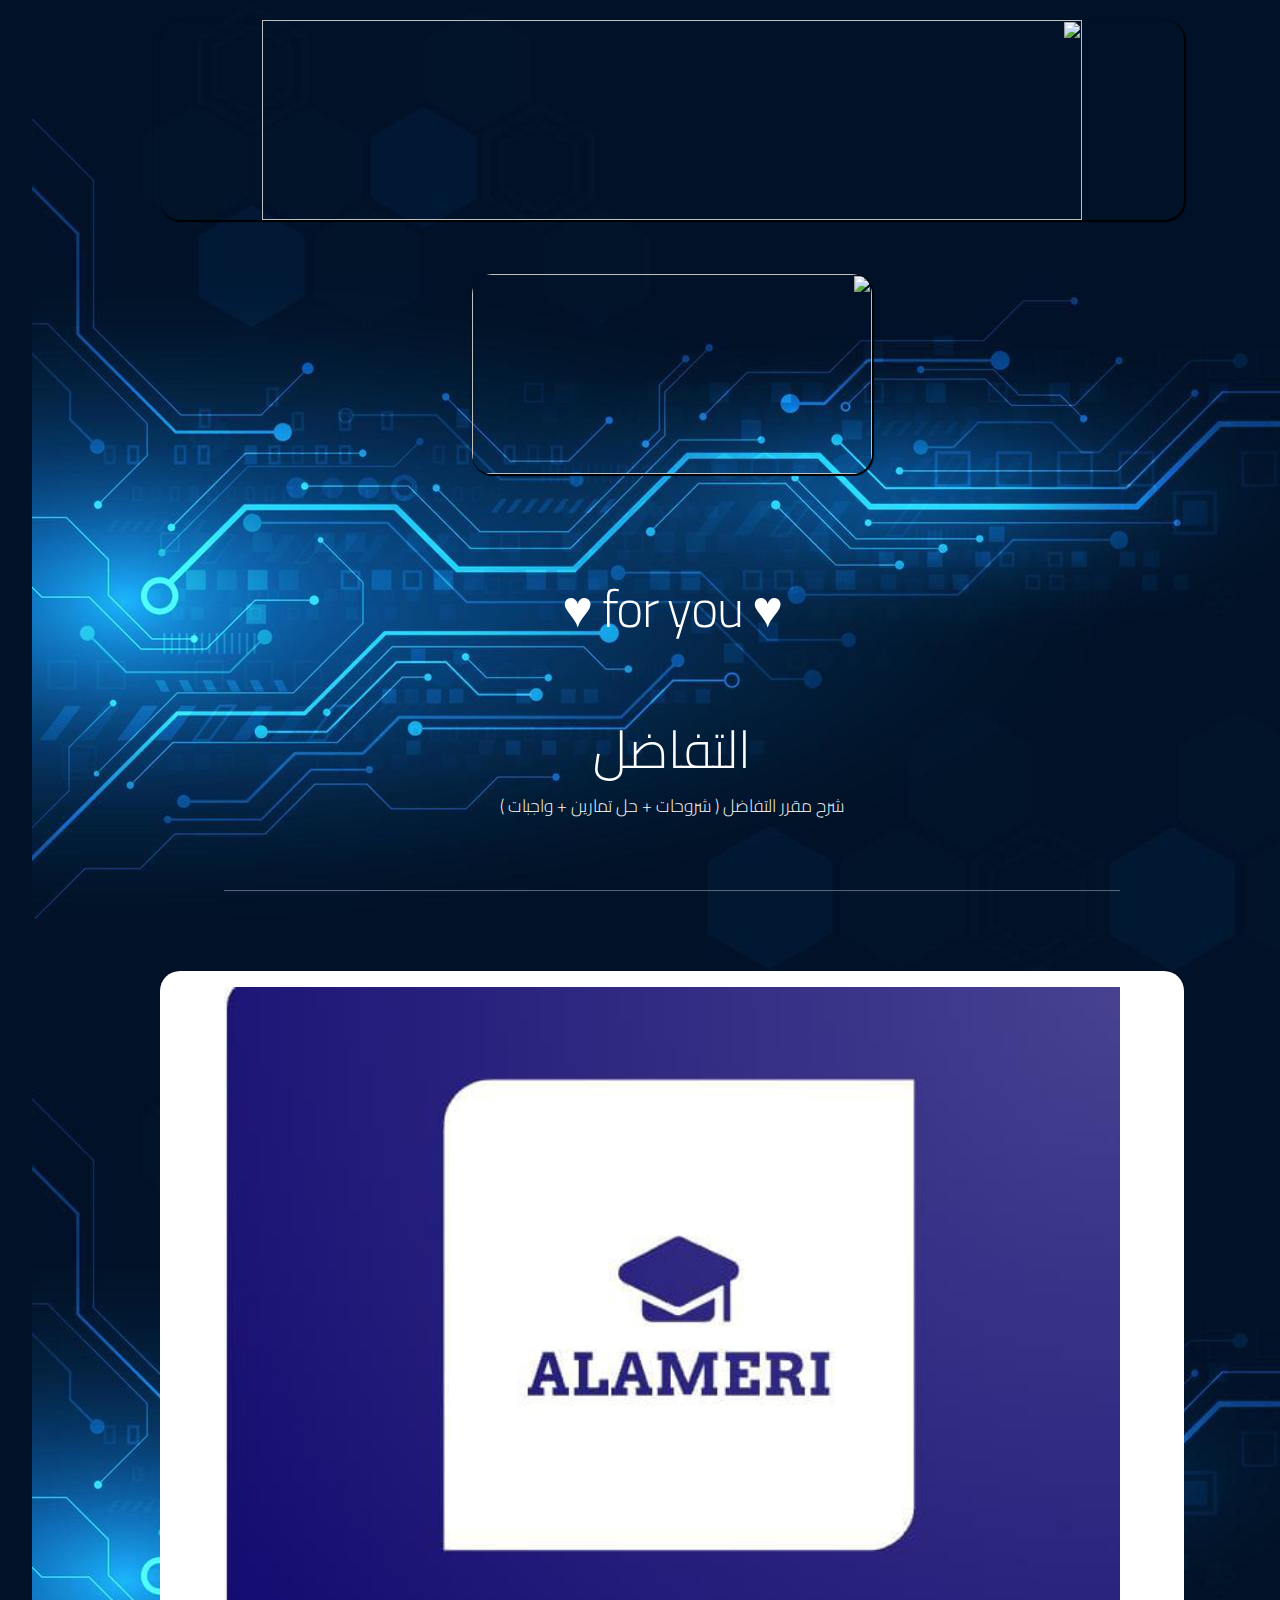
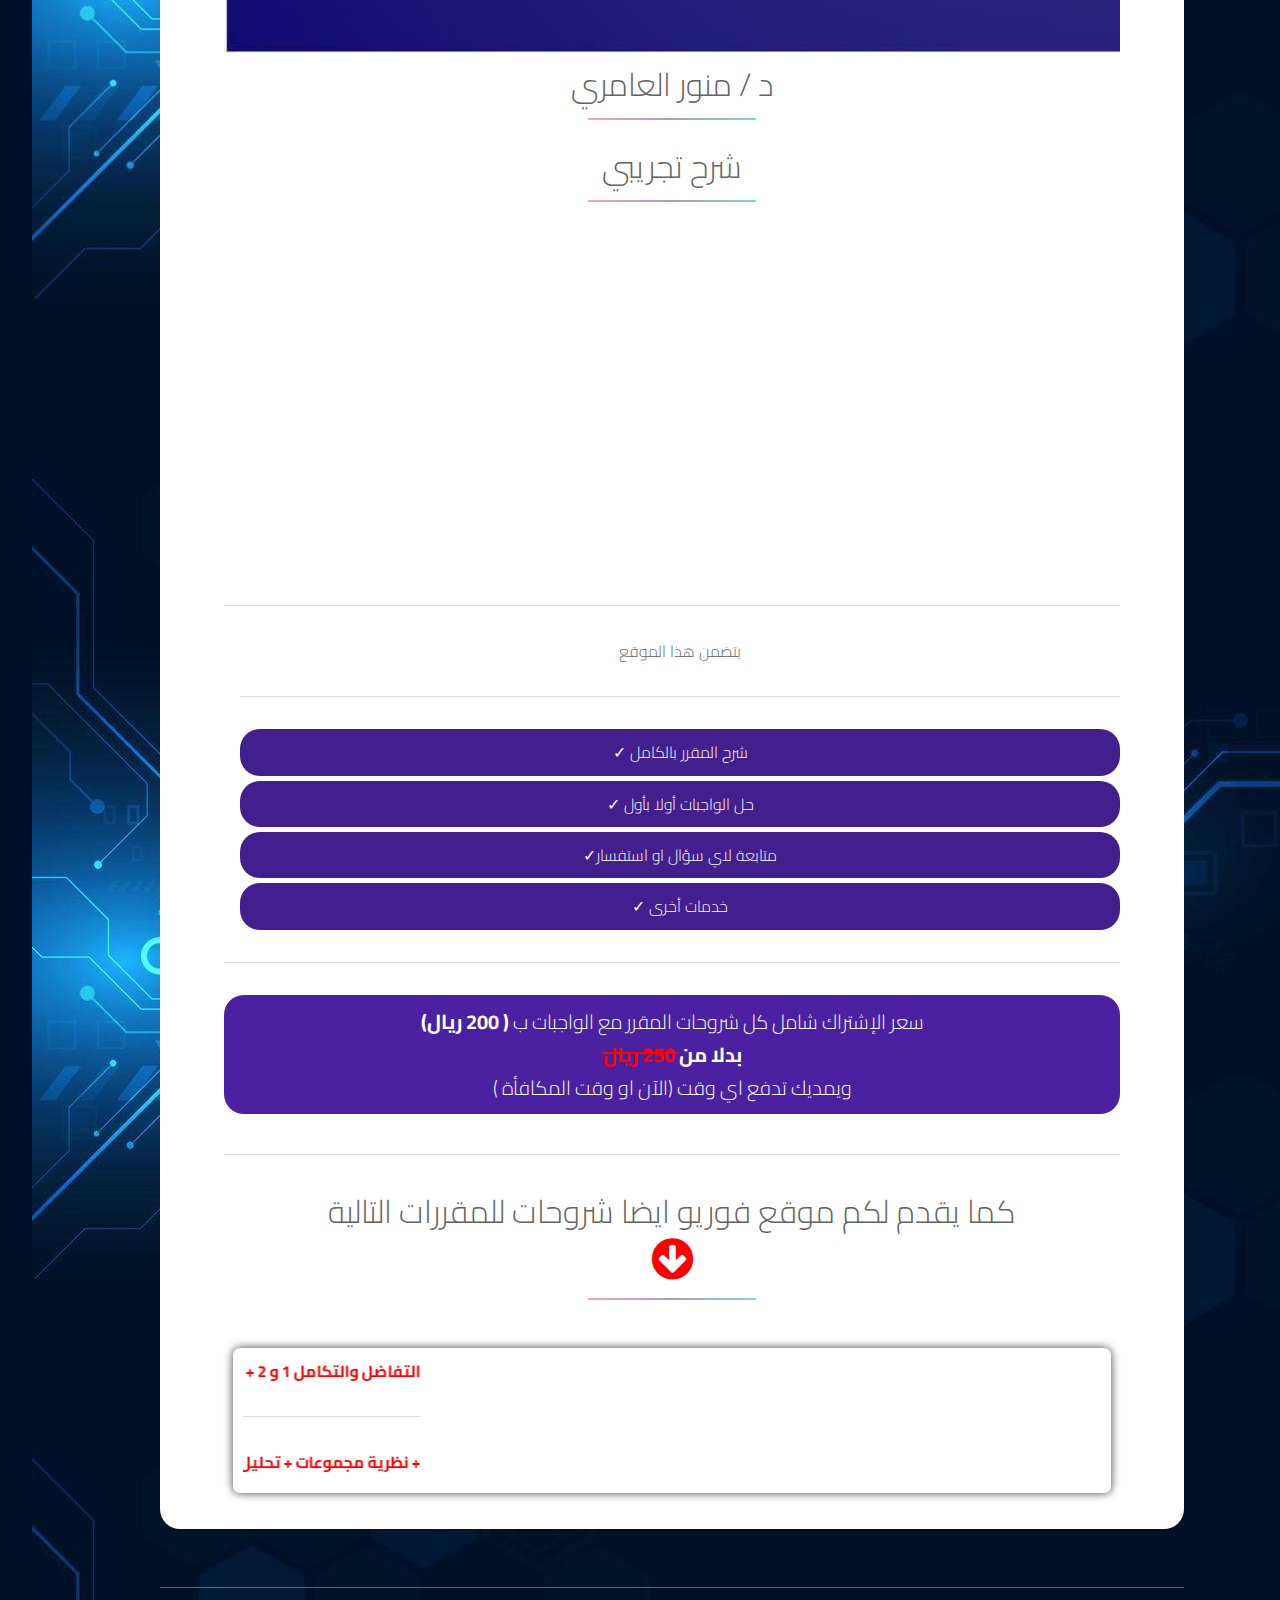
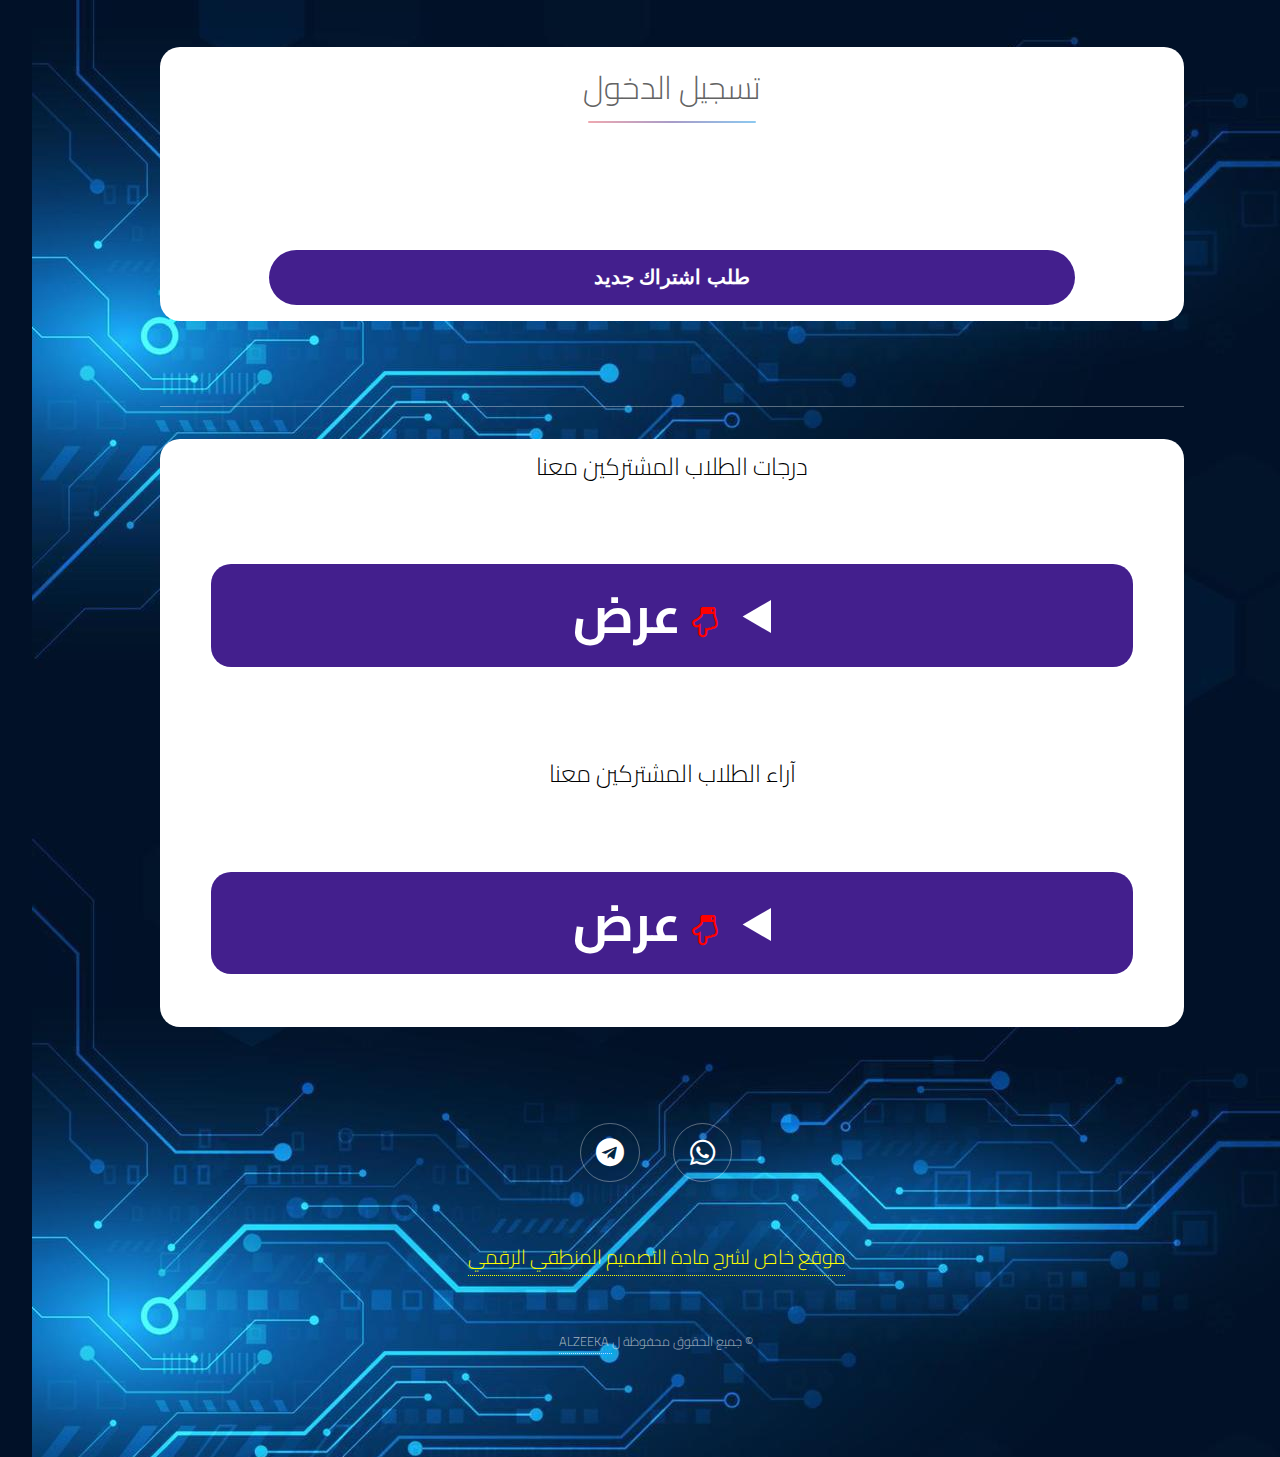
==== math/index.html @ a366fd80 "Update index.html" ====
<!DOCTYPE HTML>
<html dir="rtl" lang="ar">

<!-- Mirrored from mazn.co/introtops/login.php by HTTrack Website Copier/3.x [XR&CO'2014], Fri, 17 Mar 2023 20:26:10 GMT -->
<!-- Added by HTTrack --><meta http-equiv="content-type" content="text/html;charset=UTF-8" /><!-- /Added by HTTrack -->
<head><meta http-equiv="Content-Type" content="text/html; charset=utf-8">
<title> مقرر التفاضل   | for you &#x2665;</title>

<meta property="og:description" content="(شرح مقرر التفاضل  ( شروحات + حل تمارين + واجبات ">
<meta property="og:title"content="(شرح مقرر التفاضل  ( شروحات + حل تمارين + واجبات ">



<meta name="twitter:description" content="  شرح مقرر التفاضل   شروحات + حل تمارين + واجبات ">

<link rel="stylesheet" href="assets/css/maind28d.css?v=1.8" />
<link rel="stylesheet" href="../../cdnjs.cloudflare.com/ajax/libs/animate.css/3.7.2/animate.min.css">
<link rel="stylesheet" href="https://cdnjs.cloudflare.com/ajax/libs/font-awesome/4.7.0/css/font-awesome.min.css">
<link rel="stylesheet" href="assets/css/noscript.css" />
<noscript><link rel="stylesheet" href="assets/css/noscript.css" /></noscript>
<script src="assets/js/sweetalert2.all.min.js"></script>
<style>
    .logo4 {
text-align: center;
margin: 20px auto;
color:#000;
background-color: #FFF; 
padding: 10px;
position: relative;
border-radius: 7px;
-webkit-border-radius: 7px;
-moz-border-radius: 7px;
font-size: 1rem !important;
font-weight: bold;
-webkit-box-shadow: 0px 0px 10px 0px rgba(0,0,0,0.75);
-moz-box-shadow: 0px 0px 10px 0px rgba(0,0,0,0.75);
box-shadow: 0px 0px 10px 0px rgba(0,0,0,0.75);
}

.logo4 {width: 98%;
}



			.swal2-styled {
				margin: .3125em;
    			padding: 0em 77px;
			}
			.swal2-styled.swal2-confirm {
				border-radius: 50px;
				background-color: #431f8d;
				font-family: 'Cairo', sans-serif;
			}
			.swal2-styled.swal2-cancel {
				border-radius: 50px;
				font-family: 'Cairo', sans-serif;
}
.swal2-popup {
    border-radius: 28px;
}.swal2-styled:focus {

    box-shadow: 0 0 0 2px #fff, 0 0 0 4px rgba(60, 31, 99, 0.4);
}
.swal2-title {
    letter-spacing: -1px;
	margin: 0 0 0em;
}
.swal2-actions {
    margin: 1em auto 0;
}
input[type="checkbox"] + label:before, input[type="radio"] + label:before {
    right: 0;
    line-height: 2.0625em;
    position: absolute;
    text-align: center;
    top: 0;
}
input[type="checkbox"] + label, input[type="radio"] + label {
    padding-right: 2.4em;
    padding-left: 0.75em;

}

#login{
    -webkit-transition: all 0.5s ease;
    -moz-transition: all 0.5s ease;
    -o-transition: all 0.5s ease;
    transition: all 0.5s ease;
}


/*-------------------------------*/
.container{
    width: 100%;
    height: 100vh;
    display: flex;
    justify-content: center;
    align-items: center;
    background: darkslategray;


}

.btn-send{
    border: 0;
    background: white;
    border-radius: 50px;
    padding: 10px 60px;
    cursor: pointer;

}
.card{
    background: rgb(255, 253, 161);
    border-radius: 20px;
    box-shadow: 1px 1px 1px 1px black;
    padding: 1em;
    position: absolute;
    top:-100%;
    left: 50%;
    text-align: center;
    width: 90%;
    transform: translate(-50%,-50%);
    transition: all .5s;
    opacity: 0;
}

.card.open{
    opacity: 1;
    top: 180%;
    transition-property: top;
  transition-duration: 0.5s;
  transition-delay: 0.5s;
}

.card.close{
    opacity: 0;
    top: -50%;
    
}
.card img{
    width: 300px;
    height: 300px;
    border-radius: 20px;
    margin-top: -150px;

}

.card h2{
    font-size: 50px;
    font-weight: bold;
    margin-bottom: 5px;
}
.card .btn-close{
width: 100%;
border-radius: 50px;
border: 0px;
padding: 15px;
margin-top: 20px;
background: aquamarine;
color: white;
cursor: pointer;

}

.Aara{
    background: white;
    border-radius: 20px;
    text-align: center;
}
.Aara h2{
    color: #000;
    padding: 10px;
   
}
.Aara details{
    background: #431f8d;
    margin: auto;
    width: 90%;
    padding: 10px;
    border-radius: 20px;
    color: white;
    font-weight: bold;
	font-size:50px
    
   
    
}
.Aara details ul{

    height: 500px;
    background: #7d56cd;
    overflow: scroll;
}
.Aara details img{
    margin: 0px;
    width: 50%;
    margin: 10px auto;
border-radius: 20px;
}







		</style>
</head>
<body class="is-preload">
	<div style="margin-top: 20px;text-align: center;"><img style="border-radius: 20px;height: 200px;width: 80%;border: 0px;box-shadow: 1px 1px 1px 1px black;" src="https://www.google.com/url?sa=i&url=https%3A%2F%2Fwww.oniriapictures.com%2F%25D8%25B5%25D9%2588%25D8%25B1-%25D8%25A7%25D9%2587%25D9%2584%25D8%25A7-%25D9%2588%25D8%25B3%25D9%2587%25D9%2584%25D8%25A7-%25D8%25A8%25D9%2583%25D9%2585-%25D8%25A7%25D8%25AC%25D9%2585%25D9%2584-%25D8%25B5%25D9%2588%25D8%25B1-%25D8%25A7%25D9%2587%25D9%2584%25D8%25A7-%25D9%2588%25D8%25B3%25D9%2587%25D9%2584%25D8%25A7-%25D8%25A8%2F&psig=AOvVaw3Ap6YaxNegLkvjo2FnrHdl&ust=1683405785230000&source=images&cd=vfe&ved=0CBEQjRxqFwoTCND9o7iF3_4CFQAAAAAdAAAAABAE" alt="">
</div><br>
<div style="text-align: center;margin-top: 20px;"><img style="border-radius: 20px;height: 200px;width: 400px;border: 0px;box-shadow: 1px 1px 1px 1px black;" src="https://getlogovector.com/wp-content/uploads/2019/08/kingdom-of-saudi-arabia-vision-2030-logo-vector.png" alt="">
</div>
<div id="wrapper">

<header id="header" class="alt">
<h1 class="logo">    &#x2665;   for you    &#x2665;</h1>
<h1>التفاضل </h1>
<h4>شرح مقرر التفاضل ( شروحات + حل تمارين + واجبات )</h4><br><hr>
</header>


<div id="main">
    <section id="content" class="main">


        <section class="main special">
               
           
               <!-- <center><marquee scrollamount="5" direction="right" ><b style="background: white;padding: 10px;color: red;font-size: 20px;border: solid black 1px;border-radius: 20px;font-weight: bold;">
                   [ موقع فوريو يقدم لكم ايضا شرح المقررات التالية  [  التفاضل والتكامل 1 و 2   + مقدمة في الرياضيات  + جبر خطي + معادلات تفاضلية + نظرية مجموعات + تحليل عددي + رياضيات متقطعة + الفيزياء 
                <b></marquee> <br>
                </center>-->
            
                
           <!-- <marquee  style="background: white;padding: 10px;color: red;font-size: 20px;border: solid black 1px;border-radius: 20px;font-weight: bold;">الاشس علاعسشي هعغلشعسي سي شسبيثصهخع يسبهتعهسيب بيثخهثب ثبثبهخ </marquee>
        --><header class="major">
		<img src="../images/ALAMERI2.jpg" alt="" width="100%">
		 <h2>د / منور العامري </h2>
            <h2>شرح تجريبي</h2>
            </header>
		<iframe width="560" height="315" src="https://www.youtube.com/embed/3F2QirJpZOg" style="max-width:94%;" title="YouTube video player" frameborder="0" allow="accelerometer; autoplay; clipboard-write; encrypted-media; gyroscope; picture-in-picture; web-share" allowfullscreen></iframe>
           <br><hr>
		<ul class="list">
                <summary>يتضمن هذا الموقع </summary><hr>
                
                <li style="padding:10px;">شرح المقرر بالكامل &#x2713;</li>
                <li  style="padding:10px;">حل الواجبات أولا بأول &#x2713;</li>
                <li  style="padding:10px;">متابعة لاي سؤال او استفسار&#x2713;</li>
                <li  style="padding:10px;">خدمات أخرى &#x2713;</li>
               
                <li></li>
            </ul><hr>
            <p class="price" style="padding:10px;">سعر الإشتراك شامل كل شروحات المقرر مع الواجبات ب <span>(   200 ريال) <br> بدلا من<del style="color: red;"> 250 ريال  </del> </span> <br>ويمديك تدفع اي وقت  (الآن او وقت المكافأة ) </p>

            <hr>
            <header class="major">
                <h2> كما يقدم لكم موقع فوريو ايضا شروحات للمقررات التالية <br> <i class="fa fa-arrow-circle-down" style="font-size:48px;color:red"></i></h2>
                </header>
                <div align="center"  class="logo4">
                <font color="#D4002E"><marquee scrollamount="3" direction="right" bgcolor="#FFFFFF">
                    <b style="color:
                    red;font-weight: bold;">       التفاضل والتكامل 1 و 2   + مقدمة في الرياضيات  + جبر خطي + معادلات تفاضلية <hr style="color: red;">+ نظرية مجموعات + تحليل عددي + رياضيات متقطعة + الفيزياء  + التصميم المنطقي الرقمي.......................
                    </b></marquee> <br>
            
                </font>
                </div>							
            </section>
        </section></div><br><hr><br>





        


<div id="main">       
<section id="content" class="main">


   

    
<section class="main special">
<header class="major">
<h2>تسجيل الدخول</h2>
</header>
<br><br>







<div class="col-12 ">


<!--<li style="display: block;width: 88%;margin: auto;" onclick="show_pup()" ><a href="#"  target="_blank" class="button primary fit " style="display: block;width: 90%;">طلب اشتراك جديد</a></li>
-->
<img src="http://static.skaip.org/img/emoticons/180x180/f6fcff/pointdownindex.gif" alt=""><br>
<button style="display: block;margin: auto;width: 90%;font-weight: bold;font-size: 20px;" class="button primary fit "  onclick="show_pup()"> طلب اشتراك جديد</button>
<div class="card" id="pup">
    <img src="https://icon-library.com/images/emoji-icon-png/emoji-icon-png-1.jpg" alt="">
    <h2>هلا والله</h2>
    <p><span style="font-size: 50px;font-wight:bold;" >للحصول على الخصم قم بنسخ هذا الكود (<strong style="color:
        red;font-size: 50px;"> Zforyou </strong>) وارساله لنا عبر الضغط على إشتراك   </span></p>
    <!--<button class="btn-close">إرسال </button>-->
    <a href="https://wa.me/qr/6YQT2SXQYVV6O1" style="display: block;margin: auto;width: 90%;background: #431f8d;color: white;padding:10px;border-radius: 20px;font-weight: bold;font-size: 30px;">إشتراك</a><br>
    <button style="display: block;margin: auto;width: 90%;background: #431f8d;color: white;padding:10px;border-radius: 20px;font-weight: bold;text-align: center;font-size: 30px;" class="button primary fit "  onclick="hiad_pup()"> إالغاء  </button>
</div>
</div></section></section>
</div>

<br><br><hr>

<div class="Aara ">
    <h2>درجات الطلاب المشتركين معنا </h2>
    
    <br><br>

    <details>
        <summary> <i class="fa fa-hand-o-down" style="font-size:30px;color:red"></i> عرض </summary>
        <ul>
            <li><img src="../images/grad/grad11.jpg" alt=""></li>
            <li><img src="../images/grad/grad1.jpg" alt=""></li>
            <li><img src="../images/grad/grad2.jpg" alt=""></li>
            <li><img src="../images/grad/grad3.jpg" alt=""></li>
            <li><img src="../images/grad/grad4.jpg" alt=""></li>
            <li><img src="../images/grad/grad5.jpg" alt=""></li>
            <li><img src="../images/grad/grad6.jpg" alt=""></li>
            <li><img src="../images/grad/grad7.jpg" alt=""></li>
            <li><img src="../images/grad/grad8.jpg" alt=""></li>
            <li><img src="../images/grad/grad9.jpg" alt=""></li>
            <li><img src="../images/grad/grad10.jpg" alt=""></li>
            
        </ul>
    </details>
    <br><br><br>
    <h2>آراء الطلاب المشتركين معنا </h2>
    
    <br><br>

    <details>
        <summary> <i class="fa fa-hand-o-down" style="font-size:30px;color:red"></i> عرض </summary>
        <ul>
            <li><img src="../images/araa/A1.jpg" alt=""></li>
            <li><img src="../images/araa/A2.jpg" alt=""></li>
            <li><img src="../images/araa/A3.jpg" alt=""></li>
            <li><img src="../images/araa/A4.jpg" alt=""></li>
            <li><img src="../images/araa/A5.jpg" alt=""></li>
            <li><img src="../images/araa/A6.jpg" alt=""></li>
            
            
        </ul>
    </details>
    <br><br>
   

    
    
</div>


</div>

<footer id="footer">
<ul class="icons copyright">
<li><a href="https://wa.me/qr/6YQT2SXQYVV6O1" class="icon brands fa-whatsapp alt"><span class="label">whatsapp</span></a></li>
<li><a href="https://t.me/bmonaw" class="icon brands fa-telegram alt"><span class="label">telegram</span></a></li>

</ul><br>
<li class="copyright"><a href="../index.html"  style="font-size:20px;color:yellow;margin: auto;" >موقع خاص لشرح مادة التصميم المنطقي الرقمي</a></li>

<li class="copyright">&copy;  جميع الحقوق محفوظة ل<a  href="https://wa.me/qr/23PJHZ6DTHWRP1" style="text-decoration: none;"> ALZEEKA</a></li>
										
</footer>
</div>
<script>
    function show_pup(){
        document.getElementById('pup').classList.add('open');
        document.getElementById('pup').classList.remove('close');


    }

    function hiad_pup(){
        document.getElementById('pup').classList.add('close');
        document.getElementById('pup').classList.remove('open');


    }
</script>

<script src="assets/js/jquery.min.js"></script>
<script src="assets/js/jquery.scrollex.min.js"></script>
<script src="assets/js/jquery.scrolly.min.js"></script>
<script src="assets/js/browser.min.js"></script>
<script src="assets/js/breakpoints.min.js"></script>
<script src="assets/js/util.js"></script>
<script src="assets/js/main.js"></script>
<script>


$(function() {
$('[name="agree-human"]').change(function()
      {
        if ($(this).is(':checked')) {
           $( '[name="submit"]' ).removeClass( "disabled" );
        };
        if (!$(this).is(':checked')) {
           
           $( '[name="submit"]' ).addClass( "disabled" );
        };
      });
});


</script>
</body>

<!-- Mirrored from mazn.co/introtops/login.php by HTTrack Website Copier/3.x [XR&CO'2014], Fri, 17 Mar 2023 20:26:27 GMT -->
</html>
---- math/assets/css/maind28d.css ----
@import "fontawesome-all.min.css";@import 'https://fonts.googleapis.com/css?family=Cairo&amp;display=swap';html,body,div,span,applet,object,iframe,h1,h2,h3,h4,h5,h6,p,blockquote,pre,a,abbr,acronym,address,big,cite,code,del,dfn,em,img,ins,kbd,q,s,samp,small,strike,strong,sub,sup,tt,var,b,u,i,center,dl,dt,dd,ol,ul,li,fieldset,form,label,legend,table,caption,tbody,tfoot,thead,tr,th,td,article,aside,canvas,details,embed,figure,figcaption,footer,header,hgroup,menu,nav,output,ruby,section,summary,time,mark,audio,video{margin:0;padding:0;border:0;font-size:100%;font:inherit;vertical-align:baseline}article,aside,details,figcaption,figure,footer,header,hgroup,menu,nav,section{display:block}body{line-height:1}iframe{-moz-border-radius:12px!important;-webkit-border-radius:12px!important;-ms-border-radius:12px!important;border-radius:16px!important}ol,ul{list-style:none}blockquote,q{quotes:none}blockquote:before,blockquote:after,q:before,q:after{content:'';content:none}table{border-collapse:collapse;border-spacing:0}body{-webkit-text-size-adjust:none}mark{background-color:transparent;color:inherit}input::-moz-focus-inner{border:0;padding:0}input,select,textarea{-moz-appearance:none;-webkit-appearance:none;-ms-appearance:none;appearance:none}@-ms-viewport{width:device-width;}body{-ms-overflow-style:scrollbar}@media screen and (max-width:480px){html,body{min-width:320px}}html{box-sizing:border-box}*,*:before,*:after{box-sizing:inherit}body{background-color:#aaa;background-image:url(images/overlay.png),-moz-linear-gradient(45deg,#1b112d 15%,#451f90 85%);background-image:url(images/overlay.png),-webkit-linear-gradient(45deg,#1b112d 15%,#451f90 85%);background-image:url(images/overlay.png),-ms-linear-gradient(45deg,#1b112d 15%,#451f90 85%);background-image:url(images/overlay.png),linear-gradient(45deg,#1b112d 15%,#451f90 85%)}body.is-preload *,body.is-preload *:before,body.is-preload *:after{-moz-animation:none!important;-webkit-animation:none!important;-ms-animation:none!important;animation:none!important;-moz-transition:none!important;-webkit-transition:none!important;-ms-transition:none!important;transition:none!important}body{background-color:#aaa;color:rgba(255,255,255,.65)}body,input,select,textarea{font-family:cairo,sans-serif;font-size:17pt;font-weight:300;line-height:1.65}@media screen and (max-width:1680px){body,input,select,textarea{font-size:14pt}}@media screen and (max-width:1280px){body,input,select,textarea{font-size:12pt}}@media screen and (max-width:360px){body,input,select,textarea{font-size:11pt}}a{-moz-transition:color .2s ease,border-bottom .2s ease;-webkit-transition:color .2s ease,border-bottom .2s ease;-ms-transition:color .2s ease,border-bottom .2s ease;transition:color .2s ease,border-bottom .2s ease;text-decoration:none;border-bottom:dotted 1px;color:inherit}a:hover{border-bottom-color:transparent}strong,b{font-weight:400}em,i{font-style:italic}p{margin:0 0 2em}p.content{-moz-columns:20em 2;-webkit-columns:20em 2;-ms-columns:20em 2;columns:20em 2;-moz-column-gap:2em;-webkit-column-gap:2em;-ms-column-gap:2em;column-gap:2em;text-align:justify}h1,h2,h3,h4,h5,h6{font-weight:300;line-height:1.5;margin:0 0 .7em;letter-spacing:-.025em}h1 a,h2 a,h3 a,h4 a,h5 a,h6 a{color:inherit;text-decoration:none}h1{font-size:2.5em;line-height:1.2}h2{font-size:1.5em}h3{font-size:1.25em}h4{font-size:1.1em}h5{font-size:.9em}h6{font-size:.7em}@media screen and (max-width:736px){h1{font-size:2em}}sub{font-size:.8em;position:relative;top:.5em}sup{font-size:.8em;position:relative;top:-.5em}blockquote{border-left:solid 4px;font-style:italic;margin:0 0 2em;padding:.5em 0 .5em 2em}code{border-radius:8px;border:solid 1px;font-family:courier new,monospace;font-size:.9em;margin:0 .25em;padding:.25em .65em}pre{-webkit-overflow-scrolling:touch;font-family:courier new,monospace;font-size:.9em;margin:0 0 2em}pre code{display:block;line-height:1.75;padding:1em 1.5em;overflow-x:auto}hr{border:0;border-bottom:solid 1px;margin:2em 0}hr.major{margin:3em 0}.align-left{text-align:left}.align-center{text-align:center}.align-right{text-align:right}input,select,textarea{color:#fff}a:hover{color:#fff}strong,b{color:#fff}h1,h2,h3,h4,h5,h6{color:#fff}blockquote{border-left-color:rgba(255,255,255,.35)}code{background:rgba(255,255,255,.075);border-color:rgba(255,255,255,.35)}hr{border-bottom-color:rgba(255,255,255,.35)}.row{display:flex;flex-wrap:wrap;box-sizing:border-box;align-items:stretch}.row>*{box-sizing:border-box}.row.gtr-uniform>*>:last-child{margin-bottom:0}.row.aln-left{justify-content:flex-start}.row.aln-center{justify-content:center}.row.aln-right{justify-content:flex-end}.row.aln-top{align-items:flex-start}.row.aln-middle{align-items:center}.row.aln-bottom{align-items:flex-end}.row>.imp{order:-1}.row>.col-1{width:8.33333%}.row>.off-1{margin-left:8.33333%}.row>.col-2{width:16.66667%}.row>.off-2{margin-left:16.66667%}.row>.col-3{width:25%}.row>.off-3{margin-left:25%}.row>.col-4{width:33.33333%}.row>.off-4{margin-left:33.33333%}.row>.col-5{width:41.66667%}.row>.off-5{margin-left:41.66667%}.row>.col-6{width:50%}.row>.off-6{margin-left:50%}.row>.col-7{width:58.33333%}.row>.off-7{margin-left:58.33333%}.row>.col-8{width:66.66667%}.row>.off-8{margin-left:66.66667%}.row>.col-9{width:75%}.row>.off-9{margin-left:75%}.row>.col-10{width:83.33333%}.row>.off-10{margin-left:83.33333%}.row>.col-11{width:91.66667%}.row>.off-11{margin-left:91.66667%}.row>.col-12{width:100%}.row>.off-12{margin-left:100%}.row.gtr-0{margin-top:0;margin-left:0}.row.gtr-0>*{padding:0 0 0 0}.row.gtr-0.gtr-uniform{margin-top:0}.row.gtr-0.gtr-uniform>*{padding-top:0}.row.gtr-25{margin-top:0;margin-left:-.375em}.row.gtr-25>*{padding:0 0 0 .375em}.row.gtr-25.gtr-uniform{margin-top:-.375em}.row.gtr-25.gtr-uniform>*{padding-top:.375em}.row.gtr-50{margin-top:0;margin-left:-.75em}.row.gtr-50>*{padding:0 0 0 .75em}.row.gtr-50.gtr-uniform{margin-top:-.75em}.row.gtr-50.gtr-uniform>*{padding-top:.75em}.row{margin-top:0;margin-left:-1.5em}.row>*{padding:0 0 0 1.5em}.row.gtr-uniform{margin-top:-1.5em}.row.gtr-uniform>*{padding-top:1.5em}.row.gtr-150{margin-top:0;margin-left:-2.25em}.row.gtr-150>*{padding:0 0 0 2.25em}.row.gtr-150.gtr-uniform{margin-top:-2.25em}.row.gtr-150.gtr-uniform>*{padding-top:2.25em}.row.gtr-200{margin-top:0;margin-left:-3em}.row.gtr-200>*{padding:0 0 0 3em}.row.gtr-200.gtr-uniform{margin-top:-3em}.row.gtr-200.gtr-uniform>*{padding-top:3em}@media screen and (max-width:1680px){.row{display:flex;flex-wrap:wrap;box-sizing:border-box;align-items:stretch}.row>*{box-sizing:border-box}.row.gtr-uniform>*>:last-child{margin-bottom:0}.row.aln-left{justify-content:flex-start}.row.aln-center{justify-content:center}.row.aln-right{justify-content:flex-end}.row.aln-top{align-items:flex-start}.row.aln-middle{align-items:center}.row.aln-bottom{align-items:flex-end}.row>.imp-xlarge{order:-1}.row>.col-1-xlarge{width:8.33333%}.row>.off-1-xlarge{margin-left:8.33333%}.row>.col-2-xlarge{width:16.66667%}.row>.off-2-xlarge{margin-left:16.66667%}.row>.col-3-xlarge{width:25%}.row>.off-3-xlarge{margin-left:25%}.row>.col-4-xlarge{width:33.33333%}.row>.off-4-xlarge{margin-left:33.33333%}.row>.col-5-xlarge{width:41.66667%}.row>.off-5-xlarge{margin-left:41.66667%}.row>.col-6-xlarge{width:50%}.row>.off-6-xlarge{margin-left:50%}.row>.col-7-xlarge{width:58.33333%}.row>.off-7-xlarge{margin-left:58.33333%}.row>.col-8-xlarge{width:66.66667%}.row>.off-8-xlarge{margin-left:66.66667%}.row>.col-9-xlarge{width:75%}.row>.off-9-xlarge{margin-left:75%}.row>.col-10-xlarge{width:83.33333%}.row>.off-10-xlarge{margin-left:83.33333%}.row>.col-11-xlarge{width:91.66667%}.row>.off-11-xlarge{margin-left:91.66667%}.row>.col-12-xlarge{width:100%}.row>.off-12-xlarge{margin-left:100%}.row.gtr-0{margin-top:0;margin-left:0}.row.gtr-0>*{padding:0 0 0 0}.row.gtr-0.gtr-uniform{margin-top:0}.row.gtr-0.gtr-uniform>*{padding-top:0}.row.gtr-25{margin-top:0;margin-left:-.375em}.row.gtr-25>*{padding:0 0 0 .375em}.row.gtr-25.gtr-uniform{margin-top:-.375em}.row.gtr-25.gtr-uniform>*{padding-top:.375em}.row.gtr-50{margin-top:0;margin-left:-.75em}.row.gtr-50>*{padding:0 0 0 .75em}.row.gtr-50.gtr-uniform{margin-top:-.75em}.row.gtr-50.gtr-uniform>*{padding-top:.75em}.row{margin-top:0;margin-left:-1.5em}.row>*{padding:0 0 0 1.5em}.row.gtr-uniform{margin-top:-1.5em}.row.gtr-uniform>*{padding-top:1.5em}.row.gtr-150{margin-top:0;margin-left:-2.25em}.row.gtr-150>*{padding:0 0 0 2.25em}.row.gtr-150.gtr-uniform{margin-top:-2.25em}.row.gtr-150.gtr-uniform>*{padding-top:2.25em}.row.gtr-200{margin-top:0;margin-left:-3em}.row.gtr-200>*{padding:0 0 0 3em}.row.gtr-200.gtr-uniform{margin-top:-3em}.row.gtr-200.gtr-uniform>*{padding-top:3em}}@media screen and (max-width:1280px){.row{display:flex;flex-wrap:wrap;box-sizing:border-box;align-items:stretch}.row>*{box-sizing:border-box}.row.gtr-uniform>*>:last-child{margin-bottom:0}.row.aln-left{justify-content:flex-start}.row.aln-center{justify-content:center}.row.aln-right{justify-content:flex-end}.row.aln-top{align-items:flex-start}.row.aln-middle{align-items:center}.row.aln-bottom{align-items:flex-end}.row>.imp-large{order:-1}.row>.col-1-large{width:8.33333%}.row>.off-1-large{margin-left:8.33333%}.row>.col-2-large{width:16.66667%}.row>.off-2-large{margin-left:16.66667%}.row>.col-3-large{width:25%}.row>.off-3-large{margin-left:25%}.row>.col-4-large{width:33.33333%}.row>.off-4-large{margin-left:33.33333%}.row>.col-5-large{width:41.66667%}.row>.off-5-large{margin-left:41.66667%}.row>.col-6-large{width:50%}.row>.off-6-large{margin-left:50%}.row>.col-7-large{width:58.33333%}.row>.off-7-large{margin-left:58.33333%}.row>.col-8-large{width:66.66667%}.row>.off-8-large{margin-left:66.66667%}.row>.col-9-large{width:75%}.row>.off-9-large{margin-left:75%}.row>.col-10-large{width:83.33333%}.row>.off-10-large{margin-left:83.33333%}.row>.col-11-large{width:91.66667%}.row>.off-11-large{margin-left:91.66667%}.row>.col-12-large{width:100%}.row>.off-12-large{margin-left:100%}.row.gtr-0{margin-top:0;margin-left:0}.row.gtr-0>*{padding:0 0 0 0}.row.gtr-0.gtr-uniform{margin-top:0}.row.gtr-0.gtr-uniform>*{padding-top:0}.row.gtr-25{margin-top:0;margin-left:-.375em}.row.gtr-25>*{padding:0 0 0 .375em}.row.gtr-25.gtr-uniform{margin-top:-.375em}.row.gtr-25.gtr-uniform>*{padding-top:.375em}.row.gtr-50{margin-top:0;margin-left:-.75em}.row.gtr-50>*{padding:0 0 0 .75em}.row.gtr-50.gtr-uniform{margin-top:-.75em}.row.gtr-50.gtr-uniform>*{padding-top:.75em}.row{margin-top:0;margin-left:-1.5em}.row>*{padding:0 0 0 1.5em}.row.gtr-uniform{margin-top:-1.5em}.row.gtr-uniform>*{padding-top:1.5em}.row.gtr-150{margin-top:0;margin-left:-2.25em}.row.gtr-150>*{padding:0 0 0 2.25em}.row.gtr-150.gtr-uniform{margin-top:-2.25em}.row.gtr-150.gtr-uniform>*{padding-top:2.25em}.row.gtr-200{margin-top:0;margin-left:-3em}.row.gtr-200>*{padding:0 0 0 3em}.row.gtr-200.gtr-uniform{margin-top:-3em}.row.gtr-200.gtr-uniform>*{padding-top:3em}}@media screen and (max-width:980px){.row{display:flex;flex-wrap:wrap;box-sizing:border-box;align-items:stretch}.row>*{box-sizing:border-box}.row.gtr-uniform>*>:last-child{margin-bottom:0}.row.aln-left{justify-content:flex-start}.row.aln-center{justify-content:center}.row.aln-right{justify-content:flex-end}.row.aln-top{align-items:flex-start}.row.aln-middle{align-items:center}.row.aln-bottom{align-items:flex-end}.row>.imp-medium{order:-1}.row>.col-1-medium{width:8.33333%}.row>.off-1-medium{margin-left:8.33333%}.row>.col-2-medium{width:16.66667%}.row>.off-2-medium{margin-left:16.66667%}.row>.col-3-medium{width:25%}.row>.off-3-medium{margin-left:25%}.row>.col-4-medium{width:33.33333%}.row>.off-4-medium{margin-left:33.33333%}.row>.col-5-medium{width:41.66667%}.row>.off-5-medium{margin-left:41.66667%}.row>.col-6-medium{width:50%}.row>.off-6-medium{margin-left:50%}.row>.col-7-medium{width:58.33333%}.row>.off-7-medium{margin-left:58.33333%}.row>.col-8-medium{width:66.66667%}.row>.off-8-medium{margin-left:66.66667%}.row>.col-9-medium{width:75%}.row>.off-9-medium{margin-left:75%}.row>.col-10-medium{width:83.33333%}.row>.off-10-medium{margin-left:83.33333%}.row>.col-11-medium{width:91.66667%}.row>.off-11-medium{margin-left:91.66667%}.row>.col-12-medium{width:100%}.row>.off-12-medium{margin-left:100%}.row.gtr-0{margin-top:0;margin-left:0}.row.gtr-0>*{padding:0 0 0 0}.row.gtr-0.gtr-uniform{margin-top:0}.row.gtr-0.gtr-uniform>*{padding-top:0}.row.gtr-25{margin-top:0;margin-left:-.375em}.row.gtr-25>*{padding:0 0 0 .375em}.row.gtr-25.gtr-uniform{margin-top:-.375em}.row.gtr-25.gtr-uniform>*{padding-top:.375em}.row.gtr-50{margin-top:0;margin-left:-.75em}.row.gtr-50>*{padding:0 0 0 .75em}.row.gtr-50.gtr-uniform{margin-top:-.75em}.row.gtr-50.gtr-uniform>*{padding-top:.75em}.row{margin-top:0;margin-left:-1.5em}.row>*{padding:0 0 0 1.5em}.row.gtr-uniform{margin-top:-1.5em}.row.gtr-uniform>*{padding-top:1.5em}.row.gtr-150{margin-top:0;margin-left:-2.25em}.row.gtr-150>*{padding:0 0 0 2.25em}.row.gtr-150.gtr-uniform{margin-top:-2.25em}.row.gtr-150.gtr-uniform>*{padding-top:2.25em}.row.gtr-200{margin-top:0;margin-left:-3em}.row.gtr-200>*{padding:0 0 0 3em}.row.gtr-200.gtr-uniform{margin-top:-3em}.row.gtr-200.gtr-uniform>*{padding-top:3em}}@media screen and (max-width:736px){.row{display:flex;flex-wrap:wrap;box-sizing:border-box;align-items:stretch}.row>*{box-sizing:border-box}.row.gtr-uniform>*>:last-child{margin-bottom:0}.row.aln-left{justify-content:flex-start}.row.aln-center{justify-content:center}.row.aln-right{justify-content:flex-end}.row.aln-top{align-items:flex-start}.row.aln-middle{align-items:center}.row.aln-bottom{align-items:flex-end}.row>.imp-small{order:-1}.row>.col-1-small{width:8.33333%}.row>.off-1-small{margin-left:8.33333%}.row>.col-2-small{width:16.66667%}.row>.off-2-small{margin-left:16.66667%}.row>.col-3-small{width:25%}.row>.off-3-small{margin-left:25%}.row>.col-4-small{width:33.33333%}.row>.off-4-small{margin-left:33.33333%}.row>.col-5-small{width:41.66667%}.row>.off-5-small{margin-left:41.66667%}.row>.col-6-small{width:50%}.row>.off-6-small{margin-left:50%}.row>.col-7-small{width:58.33333%}.row>.off-7-small{margin-left:58.33333%}.row>.col-8-small{width:66.66667%}.row>.off-8-small{margin-left:66.66667%}.row>.col-9-small{width:75%}.row>.off-9-small{margin-left:75%}.row>.col-10-small{width:83.33333%}.row>.off-10-small{margin-left:83.33333%}.row>.col-11-small{width:91.66667%}.row>.off-11-small{margin-left:91.66667%}.row>.col-12-small{width:100%}.row>.off-12-small{margin-left:100%}.row.gtr-0{margin-top:0;margin-left:0}.row.gtr-0>*{padding:0 0 0 0}.row.gtr-0.gtr-uniform{margin-top:0}.row.gtr-0.gtr-uniform>*{padding-top:0}.row.gtr-25{margin-top:0;margin-left:-.25em}.row.gtr-25>*{padding:0 0 0 .25em}.row.gtr-25.gtr-uniform{margin-top:-.25em}.row.gtr-25.gtr-uniform>*{padding-top:.25em}.row.gtr-50{margin-top:0;margin-left:-.5em}.row.gtr-50>*{padding:0 0 0 .5em}.row.gtr-50.gtr-uniform{margin-top:-.5em}.row.gtr-50.gtr-uniform>*{padding-top:.5em}.row{margin-top:0;margin-left:-1em}.row>*{padding:0 0 0 1em}.row.gtr-uniform{margin-top:-1em}.row.gtr-uniform>*{padding-top:1em}.row.gtr-150{margin-top:0;margin-left:-1.5em}.row.gtr-150>*{padding:0 0 0 1.5em}.row.gtr-150.gtr-uniform{margin-top:-1.5em}.row.gtr-150.gtr-uniform>*{padding-top:1.5em}.row.gtr-200{margin-top:0;margin-left:-2em}.row.gtr-200>*{padding:0 0 0 2em}.row.gtr-200.gtr-uniform{margin-top:-2em}.row.gtr-200.gtr-uniform>*{padding-top:2em}}@media screen and (max-width:480px){.row{display:flex;flex-wrap:wrap;box-sizing:border-box;align-items:stretch}.row>*{box-sizing:border-box}.row.gtr-uniform>*>:last-child{margin-bottom:0}.row.aln-left{justify-content:flex-start}.row.aln-center{justify-content:center}.row.aln-right{justify-content:flex-end}.row.aln-top{align-items:flex-start}.row.aln-middle{align-items:center}.row.aln-bottom{align-items:flex-end}.row>.imp-xsmall{order:-1}.row>.col-1-xsmall{width:8.33333%}.row>.off-1-xsmall{margin-left:8.33333%}.row>.col-2-xsmall{width:16.66667%}.row>.off-2-xsmall{margin-left:16.66667%}.row>.col-3-xsmall{width:25%}.row>.off-3-xsmall{margin-left:25%}.row>.col-4-xsmall{width:33.33333%}.row>.off-4-xsmall{margin-left:33.33333%}.row>.col-5-xsmall{width:41.66667%}.row>.off-5-xsmall{margin-left:41.66667%}.row>.col-6-xsmall{width:50%}.row>.off-6-xsmall{margin-left:50%}.row>.col-7-xsmall{width:58.33333%}.row>.off-7-xsmall{margin-left:58.33333%}.row>.col-8-xsmall{width:66.66667%}.row>.off-8-xsmall{margin-left:66.66667%}.row>.col-9-xsmall{width:75%}.row>.off-9-xsmall{margin-left:75%}.row>.col-10-xsmall{width:83.33333%}.row>.off-10-xsmall{margin-left:83.33333%}.row>.col-11-xsmall{width:91.66667%}.row>.off-11-xsmall{margin-left:91.66667%}.row>.col-12-xsmall{width:100%}.row>.off-12-xsmall{margin-left:100%}.row.gtr-0{margin-top:0;margin-left:0}.row.gtr-0>*{padding:0 0 0 0}.row.gtr-0.gtr-uniform{margin-top:0}.row.gtr-0.gtr-uniform>*{padding-top:0}.row.gtr-25{margin-top:0;margin-left:-.3125em}.row.gtr-25>*{padding:0 0 0 .3125em}.row.gtr-25.gtr-uniform{margin-top:-.3125em}.row.gtr-25.gtr-uniform>*{padding-top:.3125em}.row.gtr-50{margin-top:0;margin-left:-.625em}.row.gtr-50>*{padding:0 0 0 .625em}.row.gtr-50.gtr-uniform{margin-top:-.625em}.row.gtr-50.gtr-uniform>*{padding-top:.625em}.row{margin-top:0;margin-left:-1.25em}.row>*{padding:0 0 0 1.25em}.row.gtr-uniform{margin-top:-1.25em}.row.gtr-uniform>*{padding-top:1.25em}.row.gtr-150{margin-top:0;margin-left:-1.875em}.row.gtr-150>*{padding:0 0 0 1.875em}.row.gtr-150.gtr-uniform{margin-top:-1.875em}.row.gtr-150.gtr-uniform>*{padding-top:1.875em}.row.gtr-200{margin-top:0;margin-left:-2.5em}.row.gtr-200>*{padding:0 0 0 2.5em}.row.gtr-200.gtr-uniform{margin-top:-2.5em}.row.gtr-200.gtr-uniform>*{padding-top:2.5em}}.box{border-radius:8px;border:solid;margin-bottom:2em;padding:1.5em}.box>:last-child,.box>:last-child>:last-child,.box>:last-child>:last-child>:last-child{margin-bottom:0}.box.alt{border:0;border-radius:0;padding:0}.box{border-color:rgba(255,255,255,.35)}input[type=submit],input[type=reset],input[type=button],button,.button{-moz-appearance:none;-webkit-appearance:none;-ms-appearance:none;appearance:none;-moz-transition:background-color .2s ease-in-out,color .2s ease-in-out;-webkit-transition:background-color .2s ease-in-out,color .2s ease-in-out;-ms-transition:background-color .2s ease-in-out,color .2s ease-in-out;transition:background-color .2s ease-in-out,color .2s ease-in-out;border-radius:35px;border:0;cursor:pointer;display:inline-block;font-weight:300;height:2.75em;line-height:2.75em;min-width:9.25em;padding:0 1.5em;text-align:center;text-decoration:none;white-space:nowrap}input[type=submit].icon,input[type=reset].icon,input[type=button].icon,button.icon,.button.icon{padding-left:1.35em}input[type=submit].icon:before,input[type=reset].icon:before,input[type=button].icon:before,button.icon:before,.button.icon:before{margin-right:.5em}input[type=submit].fit,input[type=reset].fit,input[type=button].fit,button.fit,.button.fit{width:100%}input[type=submit].small,input[type=reset].small,input[type=button].small,button.small,.button.small{font-size:.8em}input[type=submit].large,input[type=reset].large,input[type=button].large,button.large,.button.large{font-size:1.35em}input[type=submit].disabled,input[type=submit]:disabled,input[type=reset].disabled,input[type=reset]:disabled,input[type=button].disabled,input[type=button]:disabled,button.disabled,button:disabled,.button.disabled,.button:disabled{pointer-events:none;opacity:.25}@media screen and (max-width:736px){input[type=submit],input[type=reset],input[type=button],button,.button{min-width:0}}input[type=submit],input[type=reset],input[type=button],button,.button{background-color:transparent;box-shadow:inset 0 0 0 1px rgba(255,255,255,.35);color:#fff!important}input[type=submit]:hover,input[type=reset]:hover,input[type=button]:hover,button:hover,.button:hover{background-color:rgba(255,255,255,.075)}input[type=submit]:active,input[type=reset]:active,input[type=button]:active,button:active,.button:active{background-color:rgba(255,255,255,.2)}input[type=submit].icon:before,input[type=reset].icon:before,input[type=button].icon:before,button.icon:before,.button.icon:before{color:rgba(255,255,255,.5)}input[type=submit].primary,input[type=reset].primary,input[type=button].primary,button.primary,.button.primary{background-color:#431f8d;color:#fff!important;box-shadow:none}input[type=submit].primary:hover,input[type=reset].primary:hover,input[type=button].primary:hover,button.primary:hover,.button.primary:hover{background-color:#8766ca}input[type=submit].primary:active,input[type=reset].primary:active,input[type=button].primary:active,button.primary:active,.button.primary:active{background-color:#ac8ee7}input[type=submit].primary.icon:before,input[type=reset].primary.icon:before,input[type=button].primary.icon:before,button.primary.icon:before,.button.primary.icon:before{color:#fff!important}form{margin:0 0 2em}label{display:block;font-size:.9em;font-weight:400;margin:0 0 1em}input[type=text],input[type=password],input[type=email],select,textarea{-moz-appearance:none;-webkit-appearance:none;-ms-appearance:none;appearance:none;border-radius:8px;border:solid 1px;color:inherit;display:block;outline:0;padding:0 1em;text-decoration:none;width:100%}input[type=text]:invalid,input[type=password]:invalid,input[type=email]:invalid,select:invalid,textarea:invalid{box-shadow:none}select{background-size:1.25rem;background-repeat:no-repeat;background-position:calc(100% - 1rem) center;height:2.75em;padding-right:2.75em;text-overflow:ellipsis}select:focus::-ms-value{background-color:transparent}select::-ms-expand{display:none}input[type=text],input[type=password],input[type=email],select{height:2.75em}textarea{padding:.75em 1em}input[type=checkbox],input[type=radio]{-moz-appearance:none;-webkit-appearance:none;-ms-appearance:none;appearance:none;display:block;float:left;margin-right:-2em;opacity:0;width:1em;z-index:-1}input[type=checkbox]+label,input[type=radio]+label{text-decoration:none;cursor:pointer;display:inline-block;font-size:1em;font-weight:300;padding-left:2.4em;padding-right:.75em;position:relative}input[type=checkbox]+label:before,input[type=radio]+label:before{-moz-osx-font-smoothing:grayscale;-webkit-font-smoothing:antialiased;display:inline-block;font-style:normal;font-variant:normal;text-rendering:auto;line-height:1;text-transform:none!important;font-family:'font awesome 5 free';font-weight:900}input[type=checkbox]+label:before,input[type=radio]+label:before{border-radius:8px;border:solid 1px;content:'';display:inline-block;font-size:.8em;height:2.0625em;left:0;line-height:2.0625em;position:absolute;text-align:center;top:0;width:2.0625em}input[type=checkbox]:checked+label:before,input[type=radio]:checked+label:before{content:'\f00c'}input[type=checkbox]+label:before{border-radius:8px}input[type=radio]+label:before{border-radius:100%}::-webkit-input-placeholder{opacity:1}:-moz-placeholder{opacity:1}::-moz-placeholder{opacity:1}:-ms-input-placeholder{opacity:1}label{color:#fff}input[type=text],input[type=password],input[type=email],select,textarea{background-color:rgba(255,255,255,.075);border-color:rgba(255,255,255,.35)}input[type=text]:focus,input[type=password]:focus,input[type=email]:focus,select:focus,textarea:focus{border-color:#8cc9f0;box-shadow:0 0 0 1px #8cc9f0}select{background-image:url([data-uri])}select option{color:#fff;background:#935d8c}input[type=checkbox]+label,input[type=radio]+label{color:rgba(255,255,255,.65)}input[type=checkbox]+label:before,input[type=radio]+label:before{background:rgba(255,255,255,.075);border-color:rgba(255,255,255,.35)}input[type=checkbox]:checked+label:before,input[type=radio]:checked+label:before{background-color:#fff;border-color:#fff;color:#935d8c}input[type=checkbox]:focus+label:before,input[type=radio]:focus+label:before{border-color:#8cc9f0;box-shadow:0 0 0 1px #8cc9f0}::-webkit-input-placeholder{color:rgba(255,255,255,.5)!important}:-moz-placeholder{color:rgba(255,255,255,.5)!important}::-moz-placeholder{color:rgba(255,255,255,.5)!important}:-ms-input-placeholder{color:rgba(255,255,255,.5)!important}.formerize-placeholder{color:rgba(255,255,255,.5)!important}.icon{text-decoration:none;-moz-transition:background-color .2s ease-in-out,color .2s ease-in-out;-webkit-transition:background-color .2s ease-in-out,color .2s ease-in-out;-ms-transition:background-color .2s ease-in-out,color .2s ease-in-out;transition:background-color .2s ease-in-out,color .2s ease-in-out;border-bottom:none;position:relative}.icon:before{-moz-osx-font-smoothing:grayscale;-webkit-font-smoothing:antialiased;display:inline-block;font-style:normal;font-variant:normal;text-rendering:auto;line-height:1;text-transform:none!important;font-family:'font awesome 5 free';font-weight:400}.icon>.label{display:none}.icon:before{line-height:solid}.icon.solid:before{font-weight:900}.icon.brands:before{font-family:'font awesome 5 brands'}.icon.major{border:solid 1px;display:inline-block;border-radius:100%;padding:.65em;margin:0 0 2em;cursor:default}.icon.major:before{display:inline-block;font-size:6.25rem;width:2.25em;height:2.25em;line-height:2.2em;border-radius:100%;border:solid 1px;text-align:center}.icon.alt{display:inline-block;border:solid 1px;border-radius:100%}.icon.alt:before{display:block;font-size:2.25em;width:2em;height:2em;text-align:center;line-height:2em}.icon.style1{color:#efa8b0}.icon.style2{color:#c79cc8}.icon.style3{color:#a89cc8}.icon.style4{color:#9bb2e1}.icon.style5{color:#8cc9f0}.icon.style6{color:#657af1}.red{color:#f7274a}@media screen and (max-width:1680px){.icon.major:before{font-size:5.5rem}}@media screen and (max-width:1280px){.icon.major:before{font-size:4.75rem}}@media screen and (max-width:736px){.icon.major{margin:0 0 1.5em;padding:.35em}.icon.major:before{font-size:3.5rem}}.icon.major{border-color:rgba(255,255,255,.35)}.icon.major:before{border-color:rgba(255,255,255,.35)}.icon.alt{border-color:rgba(255,255,255,.35);color:#fff}.icon.alt:hover{background-color:rgba(255,255,255,.075)}.icon.alt:active{background-color:rgba(255,255,255,.2)}.image{border-radius:8px;border:0;display:inline-block;position:relative}.image img{border-radius:8px;display:block}.image.left,.image.right{max-width:40%}.image.left img,.image.right img{width:100%}.image.left{float:left;margin:0 1.5em 1em 0;top:.25em}.image.right{float:right;margin:0 0 1em 1.5em;top:.25em}.image.fit{display:block;margin:0 0 2em;width:100%}.image.fit img{width:100%}.image.main{display:block;margin:0 0 3em;width:100%}.image.main img{width:100%}ol{list-style:decimal;margin:0 0 2em;padding-left:1.25em}ol li{padding-left:.25em}ul{list-style:disc;margin:0 0 2em;padding-left:1em}ul li{padding-left:.5em}ul.alt{list-style:none;padding-left:0}ul.alt li{border-top:solid 1px;padding:.5em 0}ul.alt li:first-child{border-top:0;padding-top:0}dl{margin:0 0 2em}dl dt{display:block;font-weight:400;margin:0 0 1em}dl dd{margin-left:2em}dl.alt dt{display:block;width:3em;margin:0;clear:left;float:left}dl.alt dd{margin:0 0 .85em 5.5em}dl.alt:after{content:'';display:block;clear:both}ul.alt li{border-top-color:rgba(255,255,255,.35)}dl dt{color:#fff}ul.actions{display:-moz-flex;display:-webkit-flex;display:-ms-flex;display:flex;cursor:default;list-style:none;margin-left:-1em;padding-left:0}ul.actions li{padding:0;vertical-align:middle}ul.actions.special{-moz-justify-content:center;-webkit-justify-content:center;-ms-justify-content:center;justify-content:center;width:100%;margin-left:0}ul.actions.special li:first-child{padding-left:0}ul.actions.stacked{-moz-flex-direction:column;-webkit-flex-direction:column;-ms-flex-direction:column;flex-direction:column;margin-left:0}ul.actions.stacked li{padding:1.3em 0 0}ul.actions.stacked li:first-child{padding-top:0}ul.actions.fit{width:calc(100% + 1em)}ul.actions.fit li{-moz-flex-grow:1;-webkit-flex-grow:1;-ms-flex-grow:1;flex-grow:1;-moz-flex-shrink:1;-webkit-flex-shrink:1;-ms-flex-shrink:1;flex-shrink:1;width:100%}ul.actions.fit li>*{width:100%}ul.actions.fit.stacked{width:100%}@media screen and (max-width:480px){ul.actions:not(.fixed){-moz-flex-direction:column;-webkit-flex-direction:column;-ms-flex-direction:column;flex-direction:column;margin-left:0;width:100%!important}ul.actions:not(.fixed) li{-moz-flex-grow:1;-webkit-flex-grow:1;-ms-flex-grow:1;flex-grow:1;-moz-flex-shrink:1;-webkit-flex-shrink:1;-ms-flex-shrink:1;flex-shrink:1;padding:1em 0 0;text-align:center;width:100%}ul.actions:not(.fixed) li>*{width:100%}ul.actions:not(.fixed) li:first-child{padding-top:0}ul.actions:not(.fixed) li input[type=submit],ul.actions:not(.fixed) li input[type=reset],ul.actions:not(.fixed) li input[type=button],ul.actions:not(.fixed) li button,ul.actions:not(.fixed) li .button{width:100%}ul.actions:not(.fixed) li input[type=submit].icon:before,ul.actions:not(.fixed) li input[type=reset].icon:before,ul.actions:not(.fixed) li input[type=button].icon:before,ul.actions:not(.fixed) li button.icon:before,ul.actions:not(.fixed) li .button.icon:before{margin-left:-.5rem}}ul.icons{cursor:default;list-style:none;padding-left:0}ul.icons li{display:inline-block;padding:0 15px}section.special,article.special{text-align:center}header.major{margin-bottom:3em}header.major h2{font-size:2em}header.major h2:after{display:block;content:'';width:5.25em;height:2px;margin:.7em 0 0;border-radius:2px}section.special header.major h2:after,article.special header.major h2:after{margin-left:auto;margin-right:auto}header.major p{font-size:1.25em;letter-spacing:-.025em}header.major.special{text-align:center}header.major.special h2:after{margin-left:auto;margin-right:auto}footer.major{margin-top:1em}@media screen and (max-width:736px){header.major{margin-bottom:0}header.major h2{font-size:1.5em}header.major p{font-size:1em;letter-spacing:0}header.major p br{display:none}footer.major{margin-top:0}}header.major h2:after{background-color:rgba(255,255,255,.35)}.table-wrapper{-webkit-overflow-scrolling:touch;overflow-x:auto}table{margin:0 0 2em;width:100%}table tbody tr{border:solid 1px;border-left:0;border-right:0}table td{padding:.75em}table th{font-size:.9em;font-weight:400;padding:0 .75em .75em;text-align:left}table thead{border-bottom:solid 2px}table tfoot{border-top:solid 2px}table.alt{border-collapse:separate}table.alt tbody tr td{border:solid 1px;border-left-width:0;border-top-width:0}table.alt tbody tr td:first-child{border-left-width:1px}table.alt tbody tr:first-child td{border-top-width:1px}table.alt thead{border-bottom:0}table.alt tfoot{border-top:0}table tbody tr{border-color:rgba(255,255,255,.35)}table tbody tr:nth-child(2n+1){background-color:rgba(255,255,255,.075)}table th{color:#fff}table thead{border-bottom-color:rgba(255,255,255,.35)}table tfoot{border-top-color:rgba(255,255,255,.35)}table.alt tbody tr td{border-color:rgba(255,255,255,.35)}.features{display:-moz-flex;display:-webkit-flex;display:-ms-flex;display:flex;-moz-flex-wrap:wrap;-webkit-flex-wrap:wrap;-ms-flex-wrap:wrap;flex-wrap:wrap;-moz-justify-content:center;-webkit-justify-content:center;-ms-justify-content:center;justify-content:center;width:calc(100% + 0em);margin:0 0 0 0;padding:0;list-style:none}.features li{width:calc(66.666666% - 0em);margin-left:0;margin-top:3em;padding:0}.features li:nth-child(1),.features li:nth-child(2),.features li:nth-child(3){margin-top:0}.features li>:last-child{margin-bottom:25px}@media screen and (max-width:980px){.features li{width:calc(50% - 0em)}.features li:nth-child(3){margin-top:3em}}@media screen and (max-width:736px){.features{width:100%;margin:0 0 0}.features li{width:100%;margin-left:0;margin-top:2em}.features li:nth-child(2),.features li:nth-child(3){margin-top:2em}.features p{margin-bottom:25px}}.statistics{display:-moz-flex;display:-webkit-flex;display:-ms-flex;display:flex;width:100%;margin:0 0 3em;padding:0;list-style:none;cursor:default}.statistics li{-moz-flex:1;-webkit-flex:1;-ms-flex:1;flex:1;padding:1.5em;color:#fff;text-align:center}.statistics li.style1{background-color:#efa8b0}.statistics li.style2{background-color:#c79cc8}.statistics li.style3{background-color:#a89cc8}.statistics li.style4{background-color:#9bb2e1}.statistics li.style5{background-color:#8cc9f0}.statistics li strong,.statistics li b{display:block;font-size:2em;line-height:1.1;color:inherit!important;font-weight:300;letter-spacing:-.025em}.statistics li:first-child{border-top-left-radius:8px;border-bottom-left-radius:8px}.statistics li:last-child{border-top-right-radius:8px;border-bottom-right-radius:8px}.statistics li .icon{display:inline-block}.statistics li .icon:before{font-size:2.75rem;line-height:1.3}@media screen and (max-width:980px){.statistics li strong,.statistics li b{font-size:1.5em}}@media screen and (max-width:736px){.statistics{display:block;width:20em;max-width:100%;margin:0 auto 2em}.statistics li:first-child{border-bottom-left-radius:0;border-top-right-radius:8px}.statistics li:last-child{border-top-right-radius:0;border-bottom-left-radius:8px}.statistics li .icon:before{font-size:3.75rem}.statistics li strong,.statistics li b{font-size:2.5em}}.spotlight{display:-moz-flex;display:-webkit-flex;display:-ms-flex;display:flex;-moz-align-items:center;-webkit-align-items:center;-ms-align-items:center;align-items:center;margin:0 0 2em}.spotlight .content{-moz-flex:1;-webkit-flex:1;-ms-flex:1;flex:1}.spotlight .content>:last-child{margin-bottom:0}.spotlight .content header.major{margin:0 0 2em}.spotlight .image{display:inline-block;margin-right:4em;padding:.65em;border-radius:100%;border:solid 1px}.spotlight .image img{display:block;border-radius:100%;width:16em}@media screen and (max-width:980px){.spotlight{-moz-flex-direction:column-reverse;-webkit-flex-direction:column-reverse;-ms-flex-direction:column-reverse;flex-direction:column-reverse;text-align:center}.spotlight .content{-moz-flex:0 1 auto;-webkit-flex:0 1 auto;-ms-flex:0 1 auto;flex:0 1 auto;width:100%}.spotlight .content header.major h2:after{margin-left:auto;margin-right:auto}.spotlight .content .actions{-moz-justify-content:center;-webkit-justify-content:center;-ms-justify-content:center;justify-content:center;width:calc(100% + 1em)}.spotlight .image{-moz-flex:0 1 auto;-webkit-flex:0 1 auto;-ms-flex:0 1 auto;flex:0 1 auto;margin-right:0;margin-bottom:2em}}@media screen and (max-width:736px){.spotlight .image{padding:.35em}.spotlight .image img{width:12em}}.spotlight .image{border-color:rgba(255,255,255,.35)}#header{padding:5em 5em 1em;text-align:center}#header h1{margin:0 0 .25em}#header p{font-size:1.25em;letter-spacing:-.025em}#header.alt{padding:7em 5em 4em}#header.alt h1{font-size:3.25em}#header.alt>*{-moz-transition:opacity 3s ease;-webkit-transition:opacity 3s ease;-ms-transition:opacity 3s ease;transition:opacity 3s ease;-moz-transition-delay:.5s;-webkit-transition-delay:.5s;-ms-transition-delay:.5s;transition-delay:.5s;opacity:1}#header.alt .logo{-moz-transition:opacity 1.25s ease,-moz-transform .5s ease;-webkit-transition:opacity 1.25s ease,-webkit-transform .5s ease;-ms-transition:opacity 1.25s ease,-ms-transform .5s ease;transition:opacity 1.25s ease,transform .5s ease;-moz-transition-delay:0s;-webkit-transition-delay:0s;-ms-transition-delay:0s;transition-delay:0s;display:block;margin:0 0 1.5em}#header.alt .logo img{display:block;margin:0 auto;max-width:75%}@media screen and (max-width:1280px){#header{padding:4em 4em .1em}#header.alt{padding:6em 4em 3em}}@media screen and (max-width:980px){#header{padding:4em 3em .1em}#header.alt{padding:5em 3em 2em}}@media screen and (max-width:736px){#header{padding:3em 2em .1em}#header p{font-size:1em;letter-spacing:0}#header p br{display:none}#header.alt{padding:4em 2em 1em}#header.alt h1{font-size:2.5em}}@media screen and (max-width:480px){#header{padding:3em 1.5em .1em}#header.alt{padding:4em 1.5em 1em}}@media screen and (max-width:300px){#header{padding:2.5em 1em .1em}#header.alt{padding:3.5em 1em .5em}}body.is-preload #header.alt>*{opacity:0}body.is-preload #header.alt .logo{-moz-transform:scale(.8) rotate(-30deg);-webkit-transform:scale(.8) rotate(-30deg);-ms-transform:scale(.8) rotate(-30deg);transform:scale(.8) rotate(-30deg)}#nav{-moz-transition:background-color .2s ease,border-top-left-radius .2s ease,border-top-right-radius .2s ease,padding .2s ease;-webkit-transition:background-color .2s ease,border-top-left-radius .2s ease,border-top-right-radius .2s ease,padding .2s ease;-ms-transition:background-color .2s ease,border-top-left-radius .2s ease,border-top-right-radius .2s ease,padding .2s ease;transition:background-color .2s ease,border-top-left-radius .2s ease,border-top-right-radius .2s ease,padding .2s ease;background-color:#fff;color:#636363;position:absolute;width:64em;max-width:calc(100% - 4em);padding:15px 3px;background-color:#f7f7f7;border-top-left-radius:1.25em;border-top-right-radius:1.25em;cursor:default;text-align:center}#nav input,#nav select,#nav textarea{color:#636363}#nav a:hover{color:#636363}#nav strong,#nav b{color:#636363}#nav h1,#nav h2,#nav h3,#nav h4,#nav h5,#nav h6{color:#636363}#nav blockquote{border-left-color:#ddd}#nav code{background:rgba(222,222,222,.25);border-color:#ddd}#nav hr{border-bottom-color:#ddd}#nav+#main{padding-top:4.25em}#nav ul{margin:0;padding:0;list-style:none}#nav ul li{-moz-transition:margin .2s ease;-webkit-transition:margin .2s ease;-ms-transition:margin .2s ease;transition:margin .2s ease;display:inline-block;margin:0 .35em;padding:0;vertical-align:middle}#nav ul li a{-moz-transition:font-size .2s ease;-webkit-transition:font-size .2s ease;-ms-transition:font-size .2s ease;transition:font-size .2s ease;display:inline-block;height:2.25em;line-height:2.25em;padding:0 1em;border:0;border-radius:8px;box-shadow:inset 0 0 0 1px transparent}#nav ul li a:hover{background-color:rgba(222,222,222,.25)}#nav ul li a.active{background-color:#fff;box-shadow:none}#nav.alt{position:fixed;top:0;padding:.5em 1em;background-color:rgba(247,247,247,.95);border-top-left-radius:0;border-top-right-radius:0;z-index:10000}#nav.alt ul li{margin:0 .175em}#nav.alt ul li a{font-size:.9em}@media screen and (max-width:436px){#nav{max-width:calc(100% - 2em)}#nav+#main{padding-top:100px}}#main{background-color:#fff;color:#636363;border-radius:1.25em}#main input,#main select,#main textarea{color:#636363}#main a:hover{color:#636363}#main strong,#main b{color:#636363}#main h1,#main h2,#main h3,#main h4,#main h5,#main h6{color:#636363}#main blockquote{border-left-color:#ddd}#main code{background:rgba(222,222,222,.25);border-color:#ddd}#main hr{border-bottom-color:#ddd}#main .box{border-color:#ddd}#main input[type=submit],#main input[type=reset],#main input[type=button],#main button,#main .button{background-color:#e6e6e6;box-shadow:inset 0 0 0 1px #ddd;color:#636363!important}#main input[type=submit]:hover,#main input[type=reset]:hover,#main input[type=button]:hover,#main button:hover,#main .button:hover{background-color:rgba(222,222,222,.25)}#main input[type=submit]:active,#main input[type=reset]:active,#main input[type=button]:active,#main button:active,#main .button:active{background-color:rgba(222,222,222,.5)}#main input[type=submit].icon:before,#main input[type=reset].icon:before,#main input[type=button].icon:before,#main button.icon:before,#main .button.icon:before{color:rgba(99,99,99,.25)}#main input[type=submit].primary,#main input[type=reset].primary,#main input[type=button].primary,#main button.primary,#main .button.primary{background-color:#431f8d;color:#fff!important;box-shadow:none}#main input[type=submit].primary:hover,#main input[type=reset].primary:hover,#main input[type=button].primary:hover,#main button.primary:hover,#main .button.primary:hover{background-color:#8e65e0}#main input[type=submit].primary:active,#main input[type=reset].primary:active,#main input[type=button].primary:active,#main button.primary:active,#main .button.primary:active{background-color:#8e65e0}#main input[type=submit].primary.icon:before,#main input[type=reset].primary.icon:before,#main input[type=button].primary.icon:before,#main button.primary.icon:before,#main .button.primary.icon:before{color:#fff!important}#main label{color:#636363}#main input[type=text],#main input[type=password],#main input[type=email],#main select,#main textarea{background-color:rgba(222,222,222,.25);border-color:#ddd}#main input[type=text]:focus,#main input[type=password]:focus,#main input[type=email]:focus,#main select:focus,#main textarea:focus{border-color:#8cc9f0;box-shadow:0 0 0 1px #8cc9f0}#main select{background-image:url([data-uri])}#main select option{color:#636363;background:#fff}#main input[type=checkbox]+label,#main input[type=radio]+label{color:#636363}#main input[type=checkbox]+label:before,#main input[type=radio]+label:before{background:rgba(222,222,222,.25);border-color:#ddd}#main input[type=checkbox]:checked+label:before,#main input[type=radio]:checked+label:before{background-color:#636363;border-color:#636363;color:#fff}#main input[type=checkbox]:focus+label:before,#main input[type=radio]:focus+label:before{border-color:#8cc9f0;box-shadow:0 0 0 1px #8cc9f0}#main ::-webkit-input-placeholder{color:rgba(99,99,99,.25)!important}#main :-moz-placeholder{color:rgba(99,99,99,.25)!important}#main ::-moz-placeholder{color:rgba(99,99,99,.25)!important}#main :-ms-input-placeholder{color:rgba(99,99,99,.25)!important}#main .formerize-placeholder{color:rgba(99,99,99,.25)!important}#main .icon.major{border-color:#ddd}#main .icon.major:before{border-color:#bdbdbd;border-width:3px}#main .icon.alt{border-color:#ddd;color:#636363}#main .icon.alt:hover{background-color:rgba(222,222,222,.25)}#main .icon.alt:active{background-color:rgba(222,222,222,.5)}#main ul.alt li{border-top-color:#ddd}#main dl dt{color:#636363}#main header.major h2:after{background-color:#ddd;background-image:-moz-linear-gradient(90deg,#efa8b0,#a89cc8,#8cc9f0);background-image:-webkit-linear-gradient(90deg,#efa8b0,#a89cc8,#8cc9f0);background-image:-ms-linear-gradient(90deg,#efa8b0,#a89cc8,#8cc9f0);background-image:linear-gradient(90deg,#efa8b0,#a89cc8,#8cc9f0);margin-top:10px}#main table tbody tr{border-color:#ddd}#main table tbody tr:nth-child(2n+1){background-color:rgba(222,222,222,.25)}#main table th{color:#636363}#main table thead{border-bottom-color:#ddd}#main table tfoot{border-top-color:#ddd}#main table.alt tbody tr td{border-color:#ddd}#main .spotlight .image{border-color:#ddd}#main>.main{padding:.5em 5em;border-top:solid 1px #ddd}#main>.main:first-child{border-top:0}#main>.main>.image.main:first-child{margin:-5em 0 5em -5em;width:calc(100% + 10em);border-top-right-radius:.25em;border-top-left-radius:.25em;border-bottom-right-radius:0;border-bottom-left-radius:0}#main>.main>.image.main:first-child img{border-top-right-radius:1.25em;border-top-left-radius:1.25em;border-bottom-right-radius:0;border-bottom-left-radius:0}@media screen and (max-width:1280px){#main>.main{padding:1em 4em}#main>.main>.image.main:first-child{margin:-4em 0 4em -4em;width:calc(100% + 8em)}}@media screen and (max-width:980px){#main>.main{padding:1em 3em}#main>.main>.image.main:first-child{margin:-4em 0 4em -3em;width:calc(100% + 6em)}}@media screen and (max-width:736px){#main>.main{padding:1em 2em}#main>.main>.image.main:first-child{margin:-3em 0 2em -2em;width:calc(100% + 4em)}}@media screen and (max-width:480px){#main>.main{padding:2.5em 1.5em 1em}#main>.main>.image.main:first-child{margin:-3em 0 1.5em -1.5em;width:calc(100% + 3em)}}@media screen and (max-width:300px){#main{border-radius:0}#main>.main{padding:2.5em 1em .5em}#main>.main>.image.main:first-child{margin:-2.5em 0 1.5em -1em;width:calc(100% + 2em);border-radius:0}#main>.main>.image.main:first-child img{border-radius:0}}#footer{display:-moz-flex;display:-webkit-flex;display:-ms-flex;display:flex;-moz-flex-wrap:wrap;-webkit-flex-wrap:wrap;-ms-flex-wrap:wrap;flex-wrap:wrap;padding:5em 5em 3em;width:calc(100% + 2em);margin:0 0 3em -2em}#footer>*{width:calc(50% - 2em);margin-left:2em}#footer .copyright{width:100%;margin:2.5em 0 2em;font-size:.8em;text-align:center}@media screen and (max-width:1280px){#footer{padding:4em 4em 2em}}@media screen and (max-width:980px){#footer{padding:4em 3em 2em;display:block;margin:0 0 3em;width:100%}#footer>*{width:100%;margin-left:0;margin-bottom:3em}#footer .copyright{text-align:center}}@media screen and (max-width:736px){#footer{padding:3em 2em 1em}}@media screen and (max-width:480px){#footer{padding:3em 1.5em 1em}}@media screen and (max-width:480px){#footer{padding:2.5em 1em .5em}}#wrapper{width:64em;max-width:calc(100% - 4em);margin:0 auto}@media screen and (max-width:480px){#wrapper{max-width:calc(100% - 2em)}}@media screen and (max-width:300px){#wrapper{max-width:100%}}
---- math/assets/css/noscript.css ----
/*
	Stellar by HTML5 UP
	html5up.net | @ajlkn
	Free for personal and commercial use under the CCA 3.0 license (html5up.net/license)
*/

/* Header */

	body.is-preload #header.alt > * {
		opacity: 1;
	}

	body.is-preload #header.alt .logo {
		-moz-transform: none;
		-webkit-transform: none;
		-ms-transform: none;
		transform: none;
	}

	/*++++++++++++++++++++++++++++++++++++++++++++++++++++++++++++++++++++++++++++++    */
 .inputt input{

text-align: center;


}
	.list li{
		
		align-items: center;
		list-style: none;
		background-color: #431f8d;
		border-radius: 20px;
		margin: 5px auto;
		color: white;
		


		
	}
	.price{
      color: white;background: #4c21a1;border-radius: 20px;font-size: 20px;
	}

	.price span{font-weight: bold;}
	
	.copyright  {
		list-style: none;
		
	}
---- math/assets/css/noscript.css ----
/*
	Stellar by HTML5 UP
	html5up.net | @ajlkn
	Free for personal and commercial use under the CCA 3.0 license (html5up.net/license)
*/

/* Header */

	body.is-preload #header.alt > * {
		opacity: 1;
	}

	body.is-preload #header.alt .logo {
		-moz-transform: none;
		-webkit-transform: none;
		-ms-transform: none;
		transform: none;
	}

	/*++++++++++++++++++++++++++++++++++++++++++++++++++++++++++++++++++++++++++++++    */
 .inputt input{

text-align: center;


}
	.list li{
		
		align-items: center;
		list-style: none;
		background-color: #431f8d;
		border-radius: 20px;
		margin: 5px auto;
		color: white;
		


		
	}
	.price{
      color: white;background: #4c21a1;border-radius: 20px;font-size: 20px;
	}

	.price span{font-weight: bold;}
	
	.copyright  {
		list-style: none;
		
	}
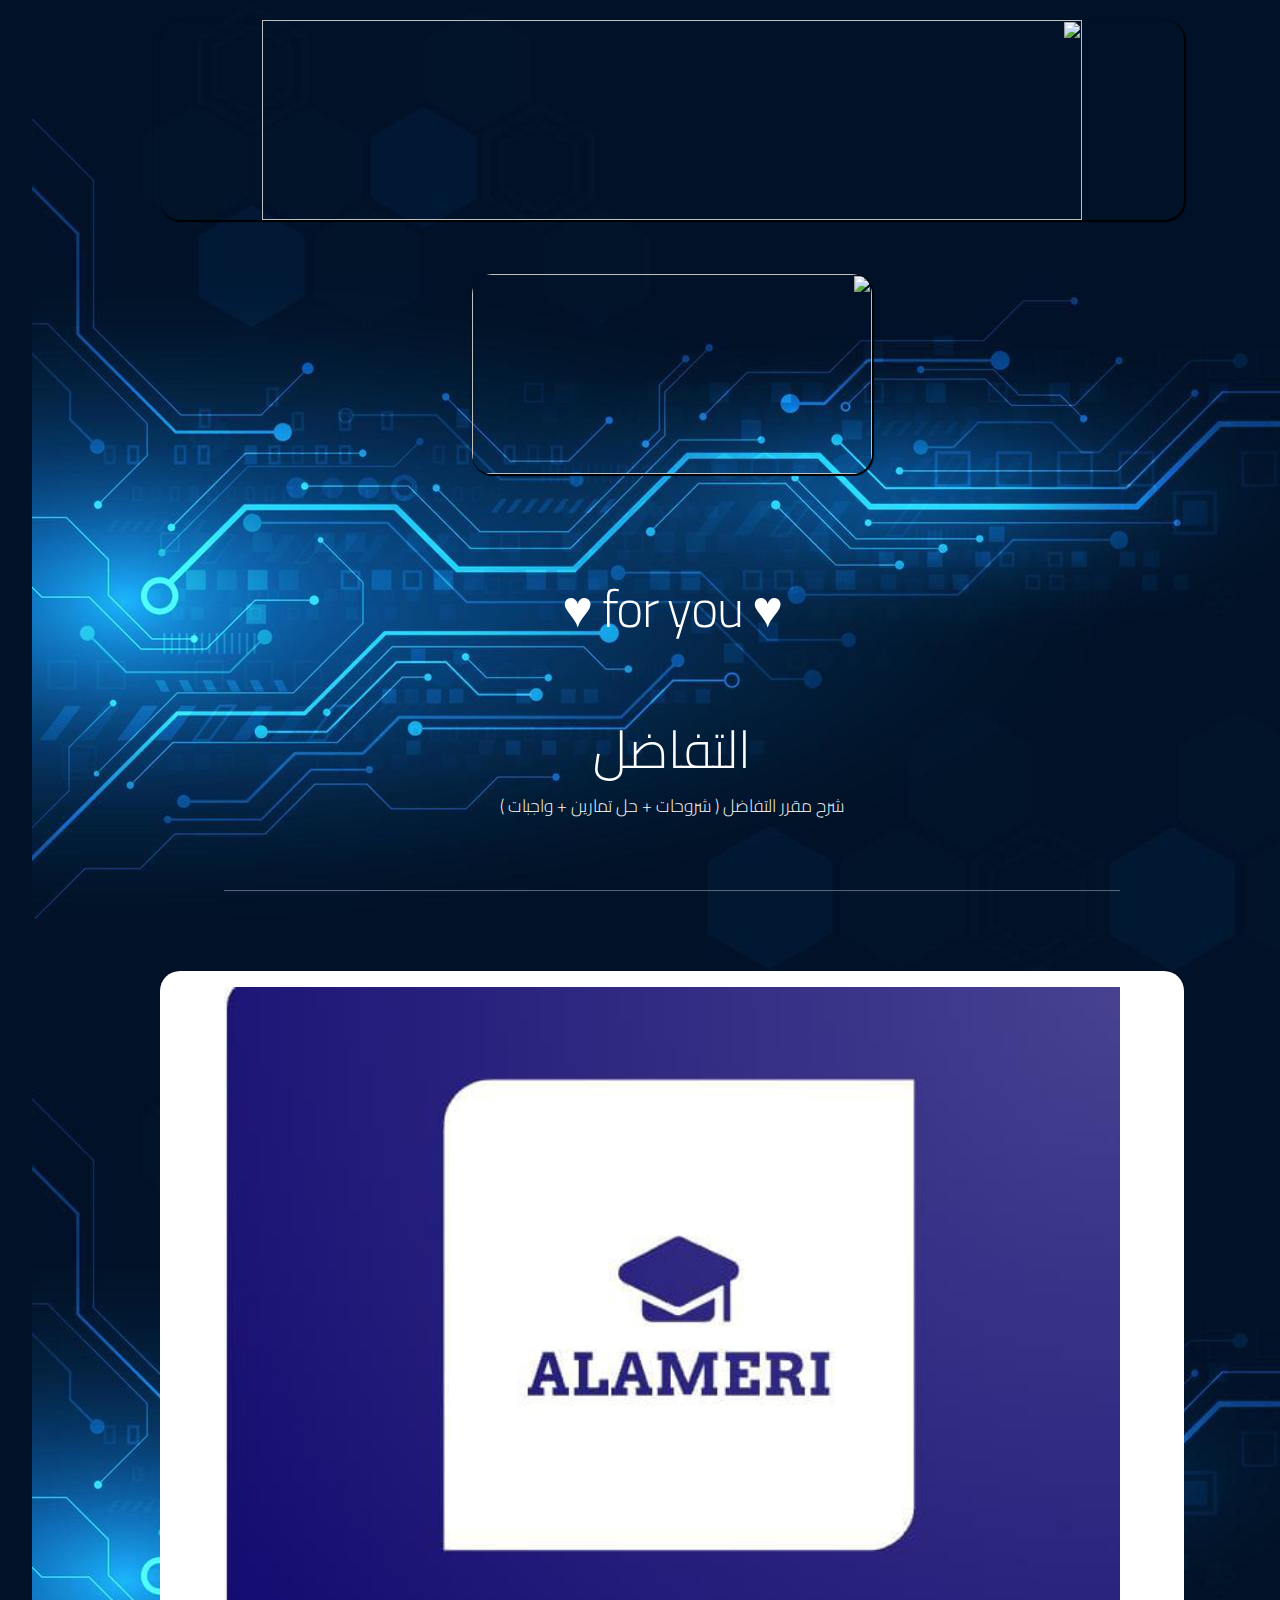
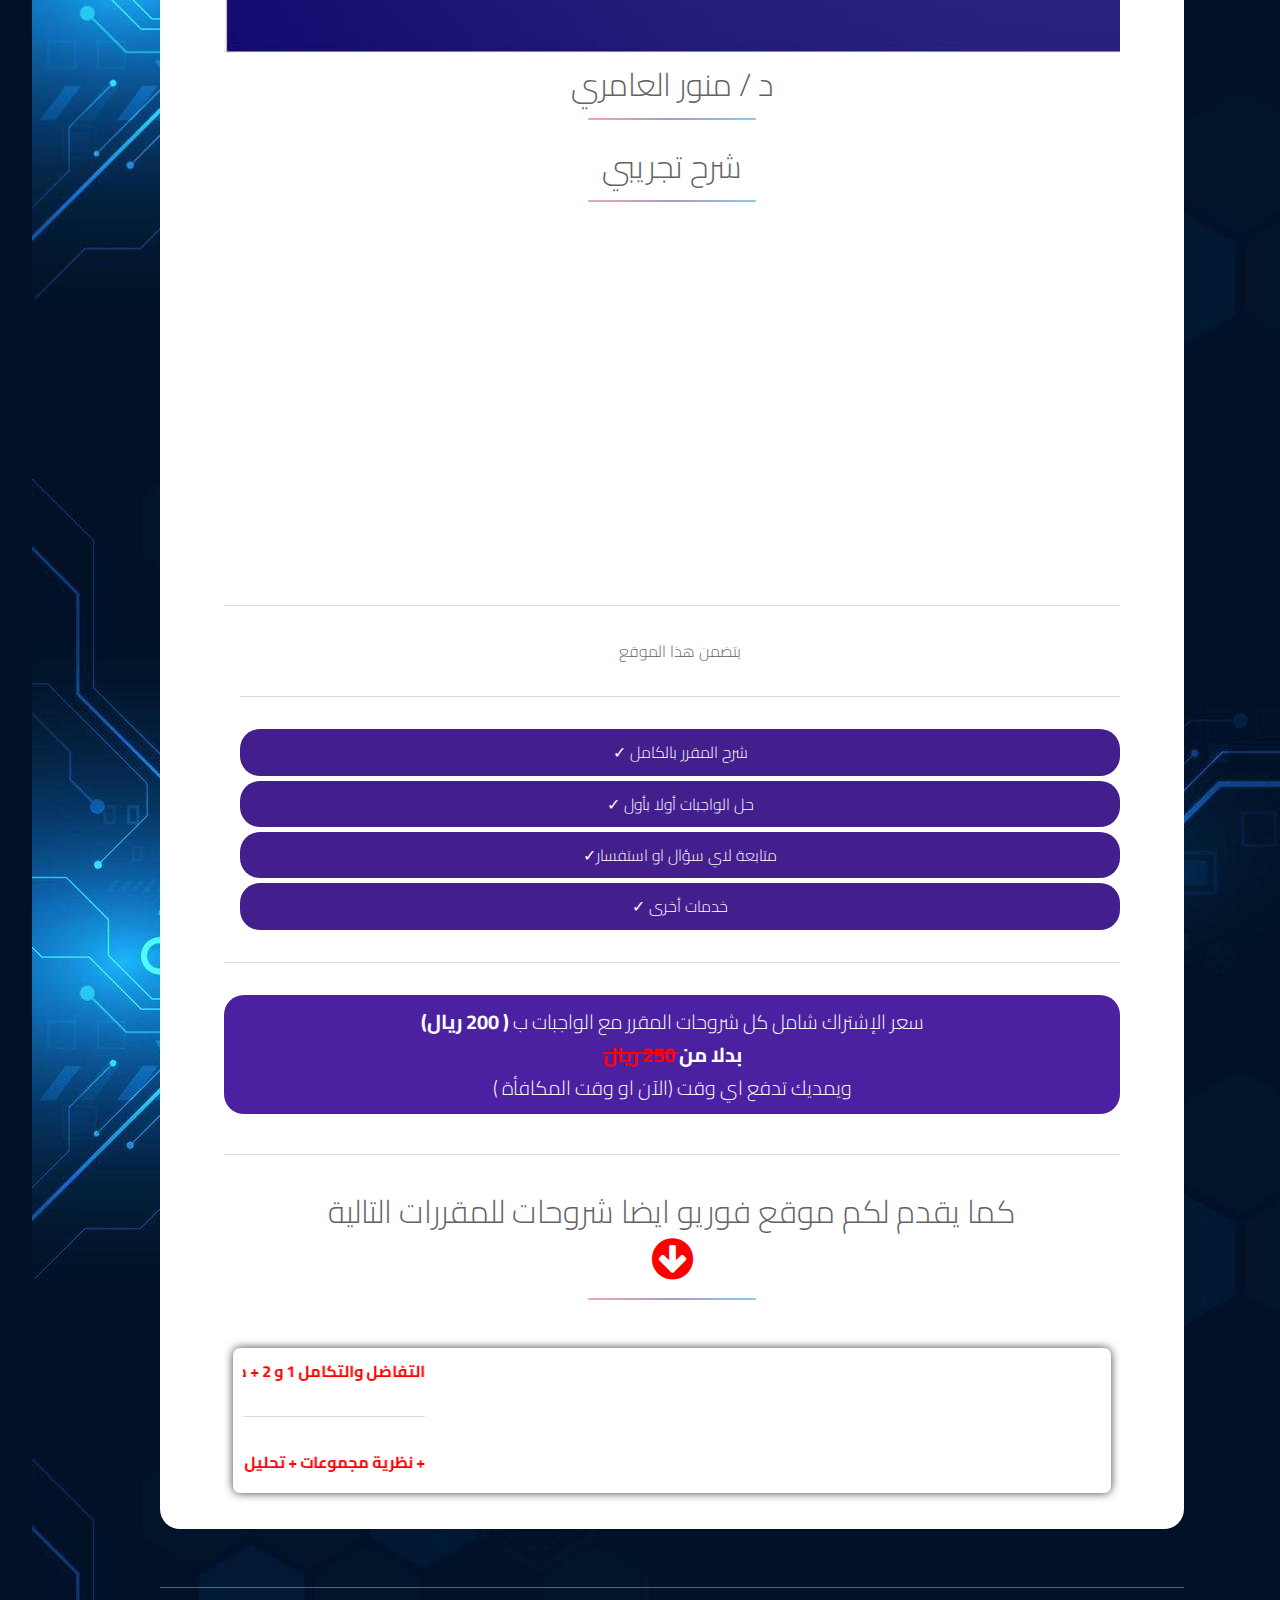
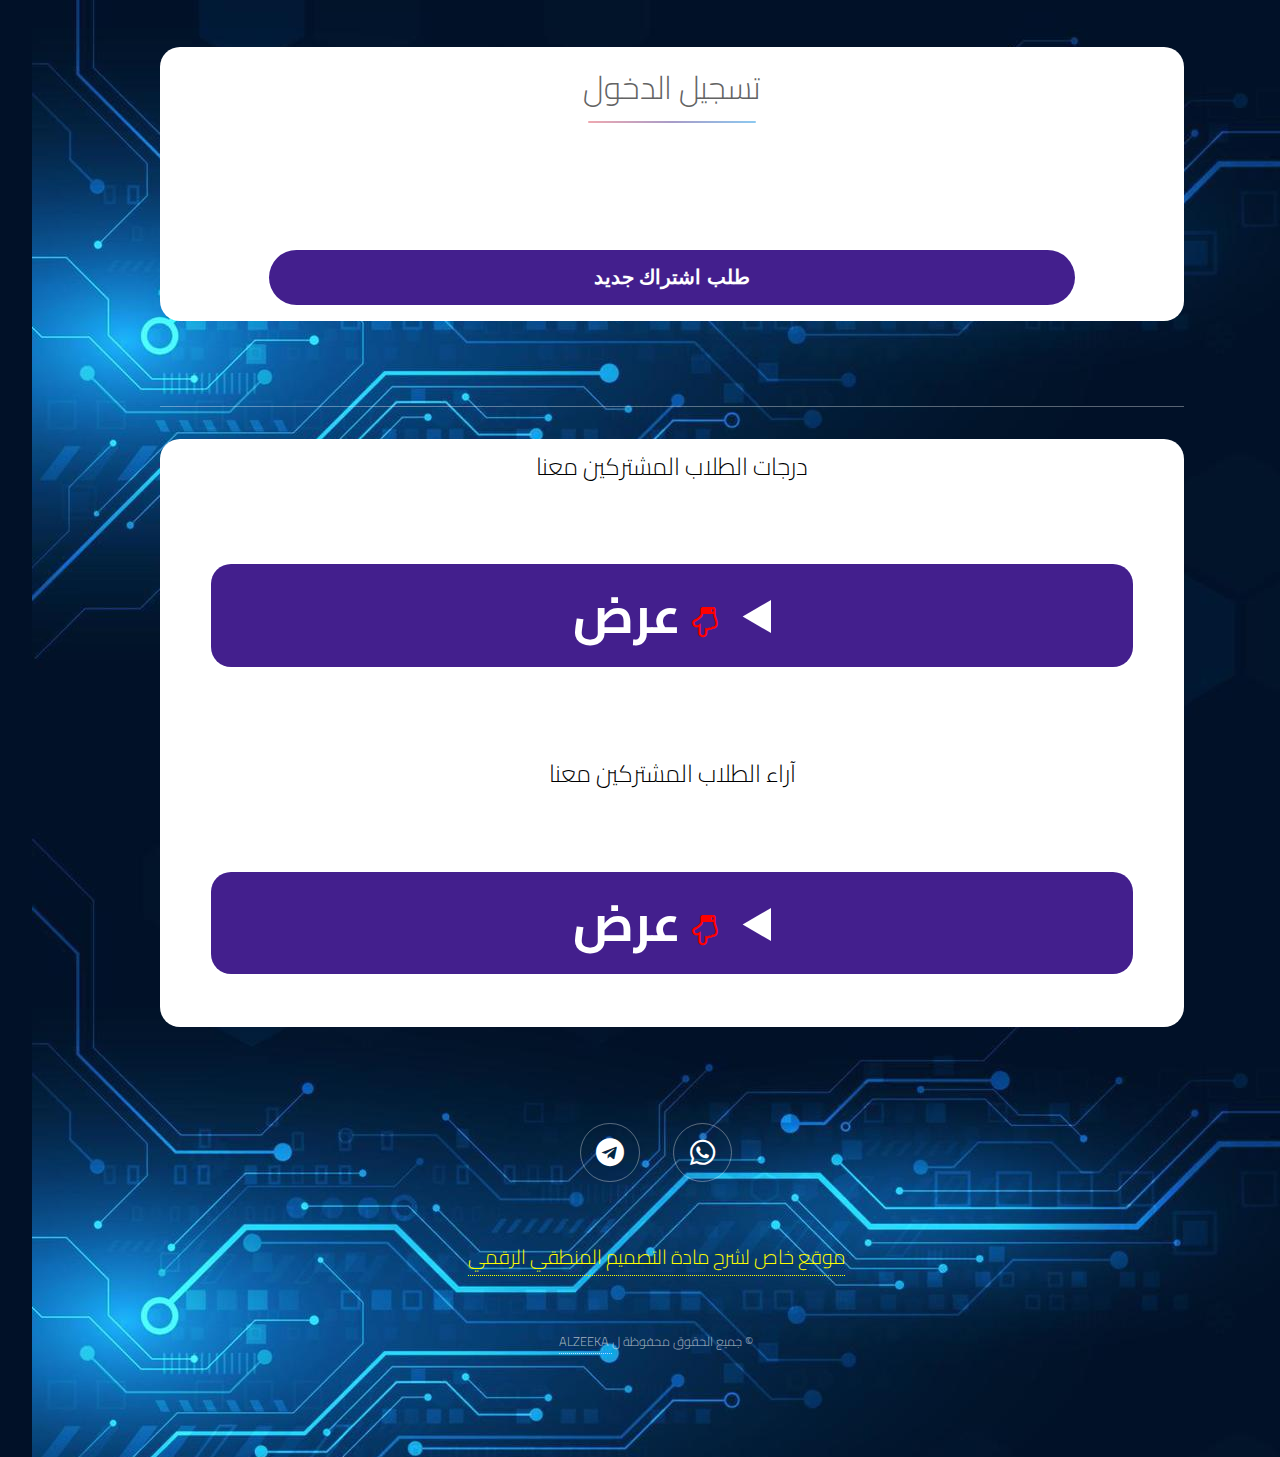
==== commit c4b6b9b1: "Update index.html" ====
--- a/math/index.html
+++ b/math/index.html
@@ -211,7 +211,7 @@
 		</style>
 </head>
 <body class="is-preload">
-	<div style="margin-top: 20px;text-align: center;"><img style="border-radius: 20px;height: 200px;width: 80%;border: 0px;box-shadow: 1px 1px 1px 1px black;" src="https://www.google.com/url?sa=i&url=https%3A%2F%2Fwww.oniriapictures.com%2F%25D8%25B5%25D9%2588%25D8%25B1-%25D8%25A7%25D9%2587%25D9%2584%25D8%25A7-%25D9%2588%25D8%25B3%25D9%2587%25D9%2584%25D8%25A7-%25D8%25A8%25D9%2583%25D9%2585-%25D8%25A7%25D8%25AC%25D9%2585%25D9%2584-%25D8%25B5%25D9%2588%25D8%25B1-%25D8%25A7%25D9%2587%25D9%2584%25D8%25A7-%25D9%2588%25D8%25B3%25D9%2587%25D9%2584%25D8%25A7-%25D8%25A8%2F&psig=AOvVaw3Ap6YaxNegLkvjo2FnrHdl&ust=1683405785230000&source=images&cd=vfe&ved=0CBEQjRxqFwoTCND9o7iF3_4CFQAAAAAdAAAAABAE" alt="">
+	<div style="margin-top: 20px;text-align: center;"><img style="border-radius: 20px;height: 200px;width: 80%;border: 0px;box-shadow: 1px 1px 1px 1px black;" src="https://supercairo.com/wp-content/uploads/2019/01/%D8%B5%D9%88%D8%B1-%D8%AA%D8%B1%D8%AD%D9%8A%D8%A8-%D8%B1%D9%85%D8%B2%D9%8A%D8%A7%D8%AA-%D8%AA%D8%B1%D8%AD%D9%8A%D8%A8%D9%8A%D8%A9-%D9%85%D9%83%D8%AA%D9%88%D8%A8-%D8%B9%D9%84%D9%8A%D9%87%D8%A7-%D8%B9%D8%A8%D8%A7%D8%B1%D8%A7%D8%AA-Welcome-44.gif" alt="">
 </div><br>
 <div style="text-align: center;margin-top: 20px;"><img style="border-radius: 20px;height: 200px;width: 400px;border: 0px;box-shadow: 1px 1px 1px 1px black;" src="https://getlogovector.com/wp-content/uploads/2019/08/kingdom-of-saudi-arabia-vision-2030-logo-vector.png" alt="">
 </div>
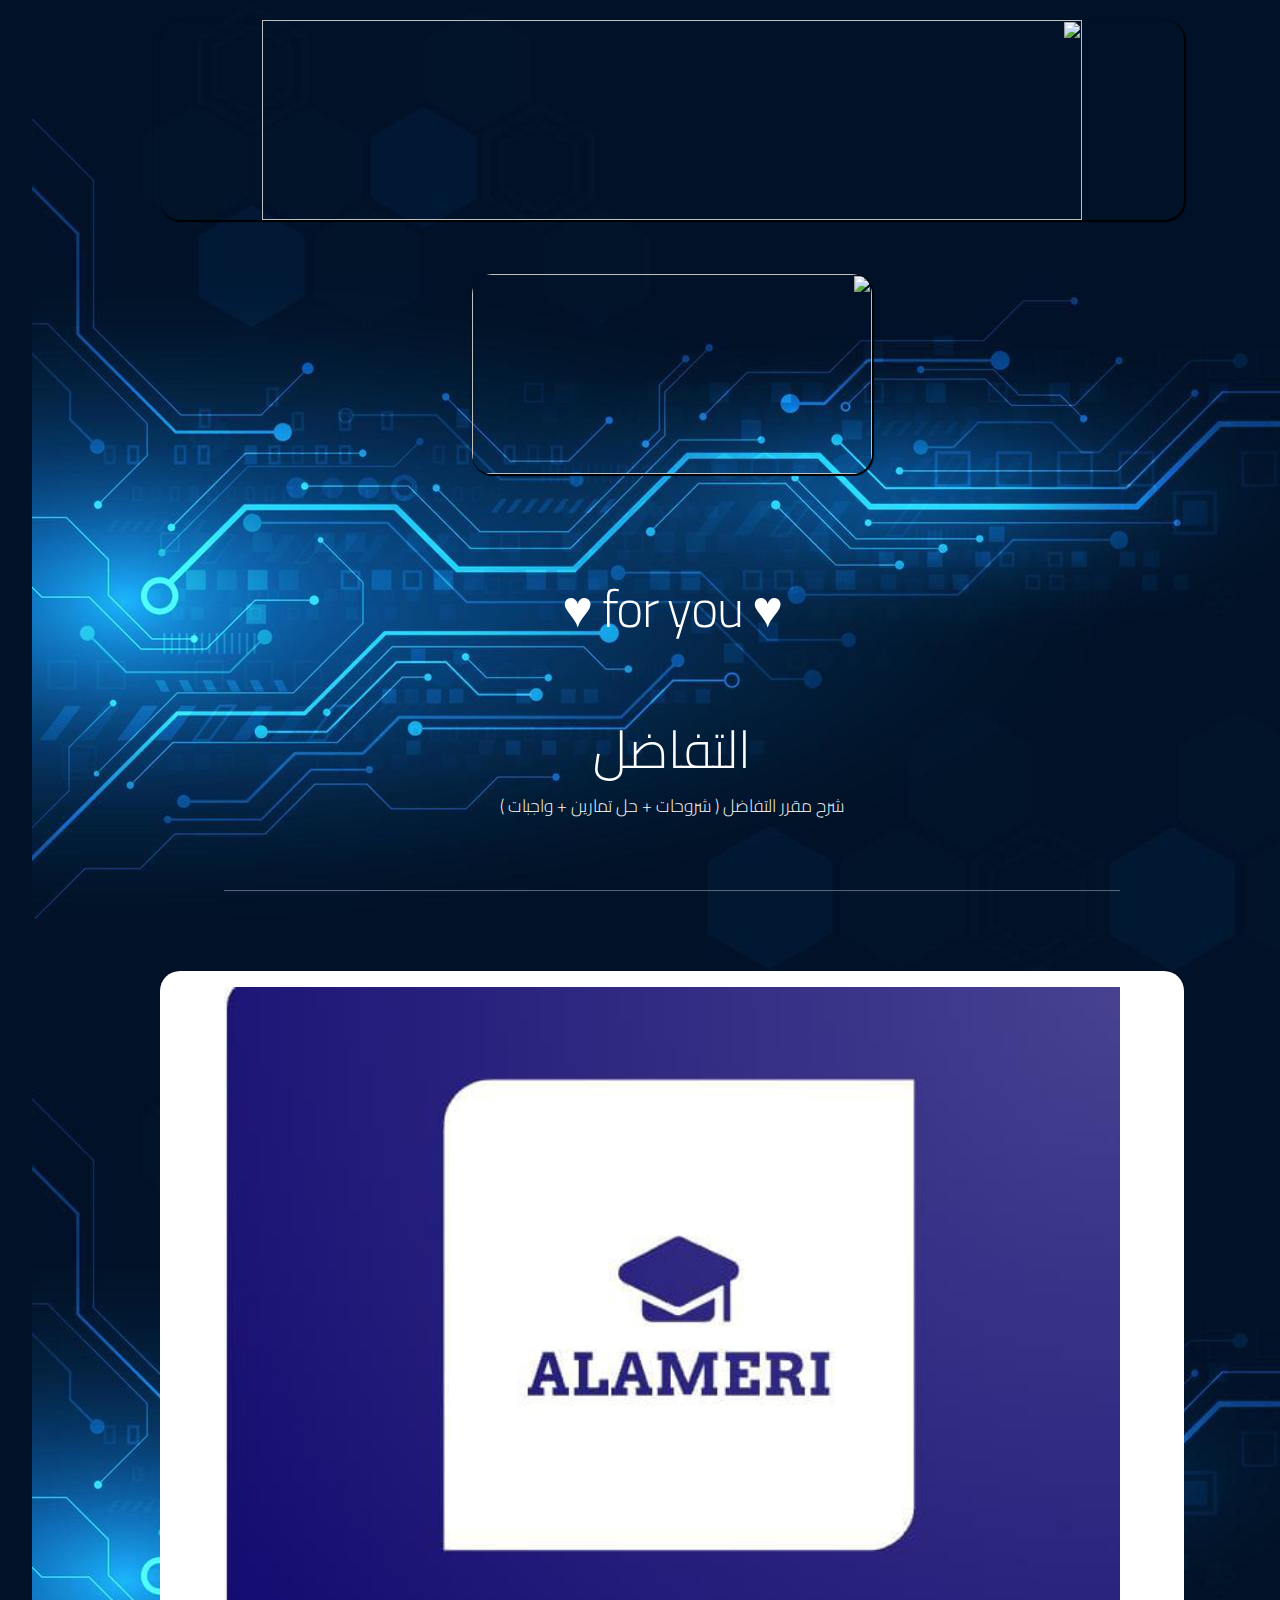
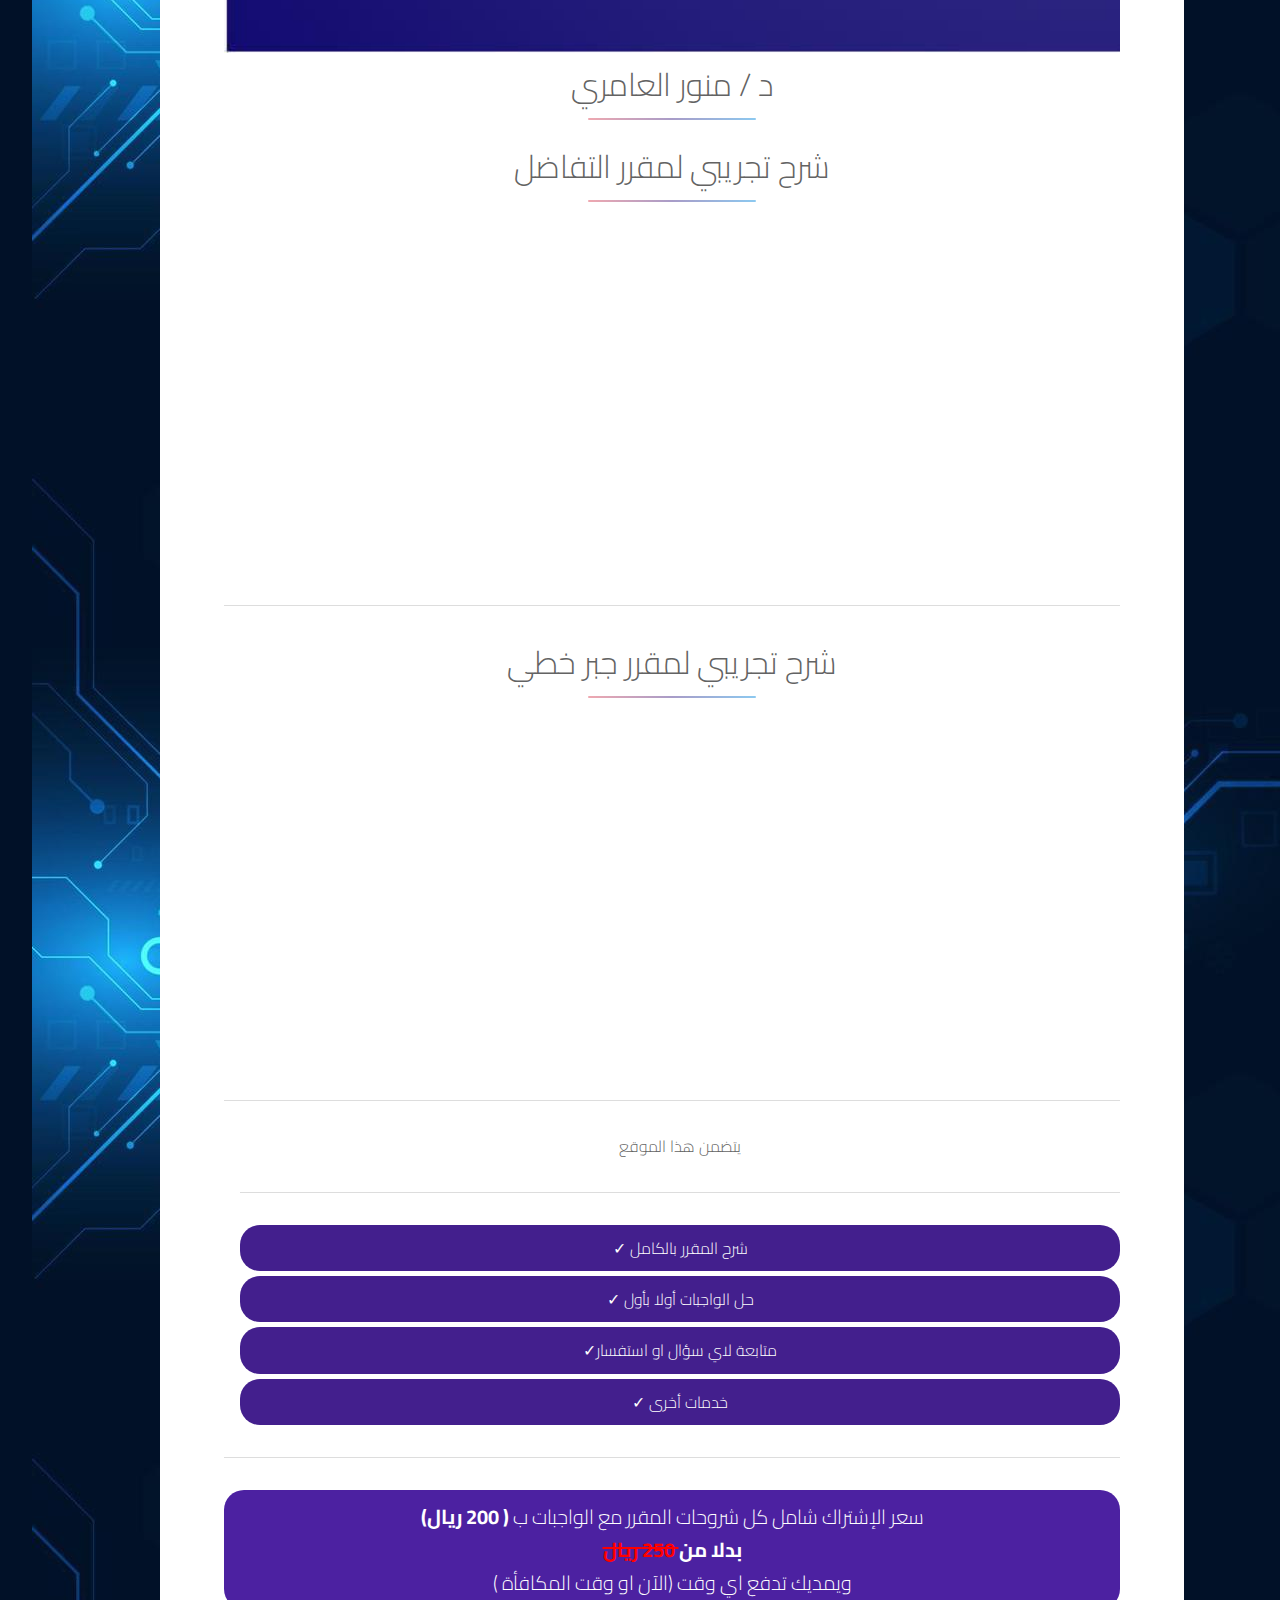
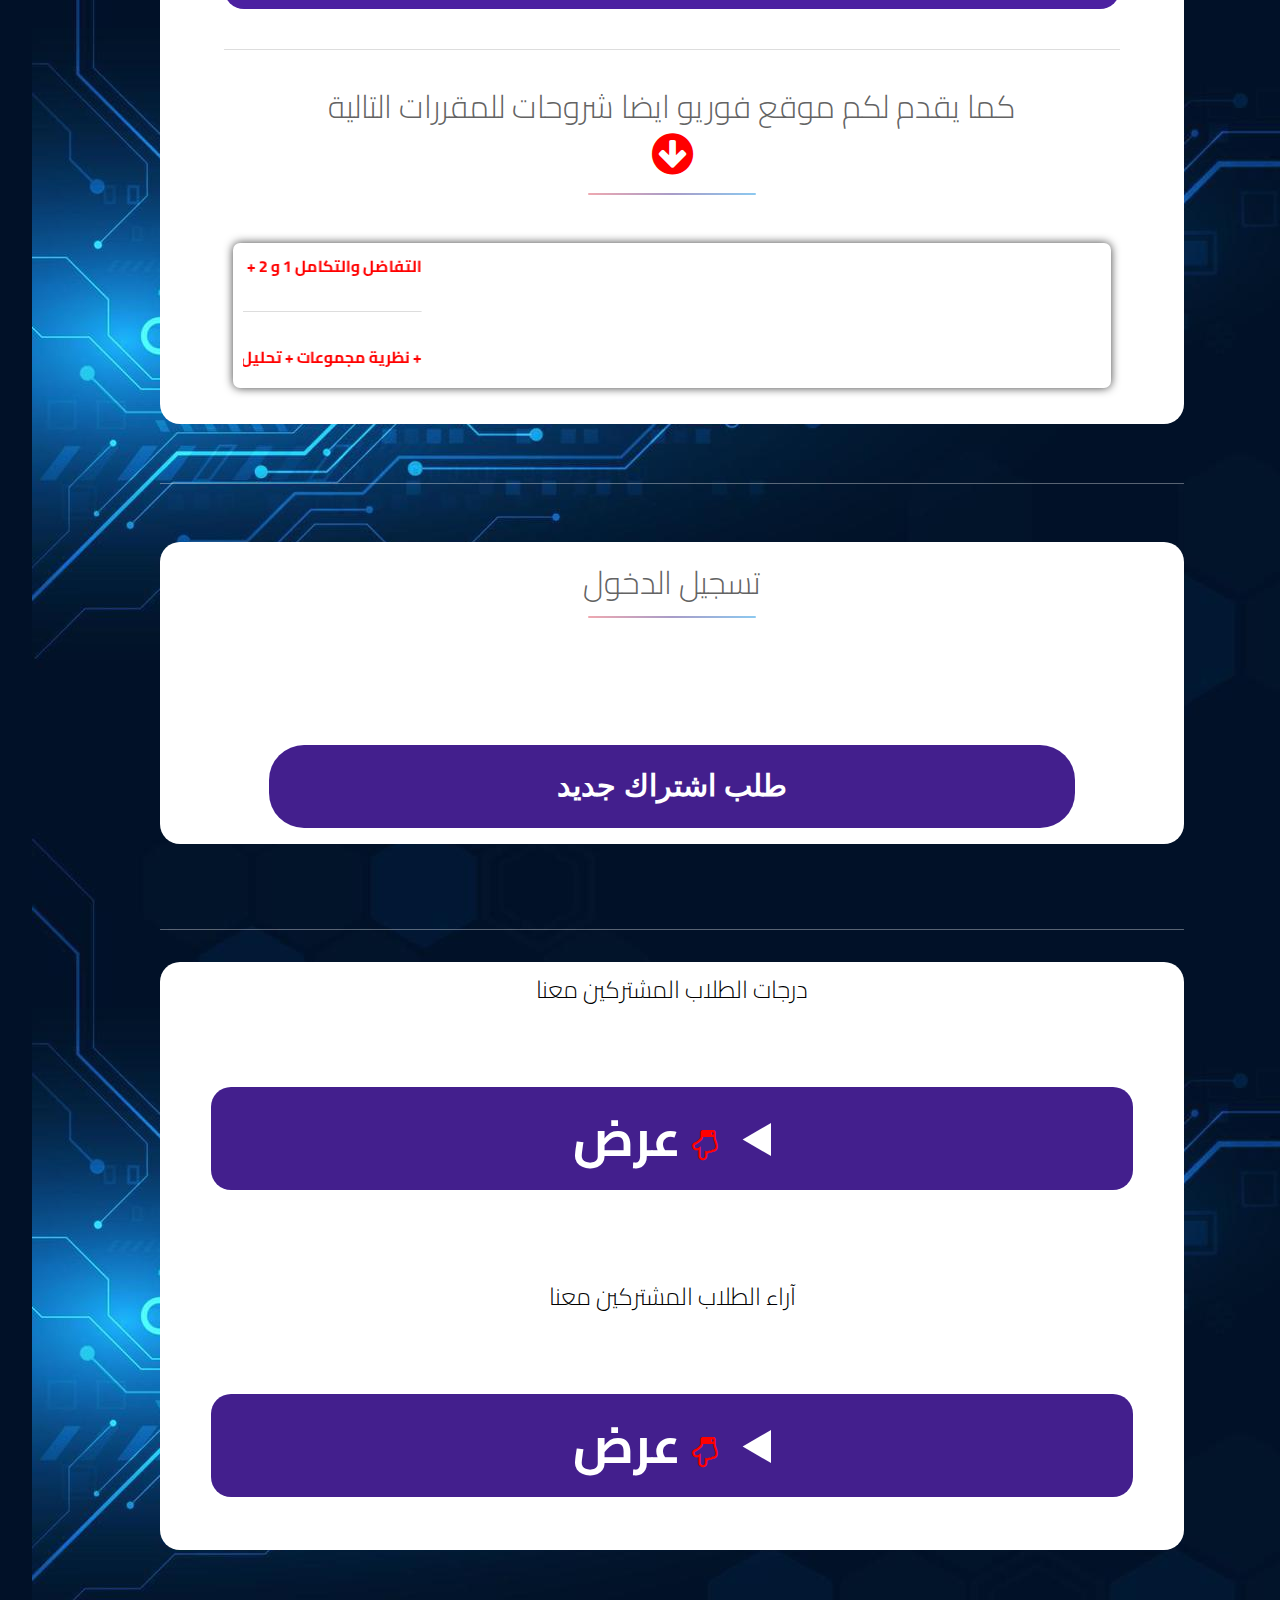
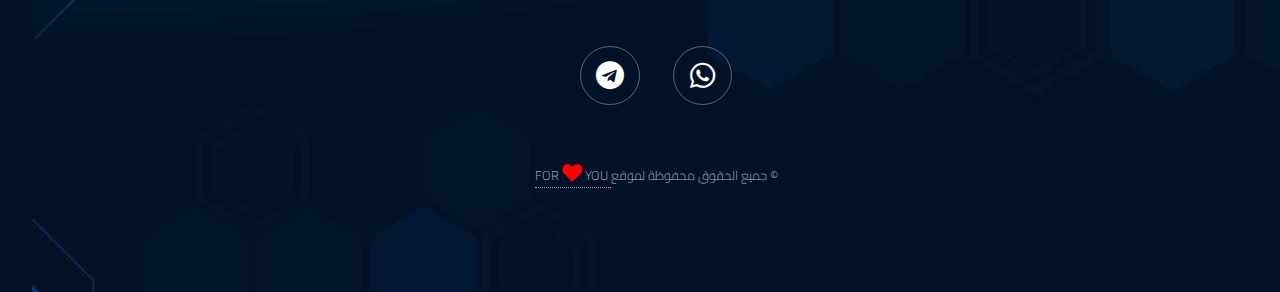
==== commit d5f2f3d2: "Update index.html" ====
--- a/math/index.html
+++ b/math/index.html
@@ -211,7 +211,7 @@
 		</style>
 </head>
 <body class="is-preload">
-	<div style="margin-top: 20px;text-align: center;"><img style="border-radius: 20px;height: 200px;width: 80%;border: 0px;box-shadow: 1px 1px 1px 1px black;" src="https://supercairo.com/wp-content/uploads/2019/01/%D8%B5%D9%88%D8%B1-%D8%AA%D8%B1%D8%AD%D9%8A%D8%A8-%D8%B1%D9%85%D8%B2%D9%8A%D8%A7%D8%AA-%D8%AA%D8%B1%D8%AD%D9%8A%D8%A8%D9%8A%D8%A9-%D9%85%D9%83%D8%AA%D9%88%D8%A8-%D8%B9%D9%84%D9%8A%D9%87%D8%A7-%D8%B9%D8%A8%D8%A7%D8%B1%D8%A7%D8%AA-Welcome-44.gif" alt="">
+	<div style="margin-top: 20px;text-align: center;"><img style="border-radius: 20px;height: 200px;width: 80%;border: 0px;box-shadow: 1px 1px 1px 1px black;" src="https://media.tenor.com/2pB1ng_3qQsAAAAC/welcome.gif" alt="">
 </div><br>
 <div style="text-align: center;margin-top: 20px;"><img style="border-radius: 20px;height: 200px;width: 400px;border: 0px;box-shadow: 1px 1px 1px 1px black;" src="https://getlogovector.com/wp-content/uploads/2019/08/kingdom-of-saudi-arabia-vision-2030-logo-vector.png" alt="">
 </div>
@@ -241,10 +241,21 @@
         --><header class="major">
 		<img src="../images/ALAMERI2.jpg" alt="" width="100%">
 		 <h2>د / منور العامري </h2>
-            <h2>شرح تجريبي</h2>
+            <h2>شرح تجريبي لمقرر التفاضل</h2>
             </header>
-		<iframe width="560" height="315" src="https://www.youtube.com/embed/3F2QirJpZOg" style="max-width:94%;" title="YouTube video player" frameborder="0" allow="accelerometer; autoplay; clipboard-write; encrypted-media; gyroscope; picture-in-picture; web-share" allowfullscreen></iframe>
-           <br><hr>
+		<iframe width="560" height="315" src="https://www.youtube.com/embed/29rsXhqHkH0" style="max-width:94%;" title="YouTube video player" frameborder="0" allow="accelerometer; autoplay; clipboard-write; encrypted-media; gyroscope; picture-in-picture; web-share" allowfullscreen></iframe> 
+        
+        <br><hr>
+
+        <header class="major">
+        <h2>شرح تجريبي لمقرر جبر خطي</h2>
+    </header>
+<iframe width="560" height="315" src="https://www.youtube.com/embed/uAEwkcvOITQ" style="max-width:94%;" title="YouTube video player" frameborder="0" allow="accelerometer; autoplay; clipboard-write; encrypted-media; gyroscope; picture-in-picture; web-share" allowfullscreen></iframe>
+<br><hr>
+
+
+
+
 		<ul class="list">
                 <summary>يتضمن هذا الموقع </summary><hr>
                 
@@ -304,7 +315,7 @@
 <!--<li style="display: block;width: 88%;margin: auto;" onclick="show_pup()" ><a href="#"  target="_blank" class="button primary fit " style="display: block;width: 90%;">طلب اشتراك جديد</a></li>
 -->
 <img src="http://static.skaip.org/img/emoticons/180x180/f6fcff/pointdownindex.gif" alt=""><br>
-<button style="display: block;margin: auto;width: 90%;font-weight: bold;font-size: 20px;" class="button primary fit "  onclick="show_pup()"> طلب اشتراك جديد</button>
+<button style="display: block;margin: auto;width: 90%;font-weight: bold;font-size: 30px;" class="button primary fit "  onclick="show_pup()"> طلب اشتراك جديد</button>
 <div class="card" id="pup">
     <img src="https://icon-library.com/images/emoji-icon-png/emoji-icon-png-1.jpg" alt="">
     <h2>هلا والله</h2>
@@ -375,9 +386,9 @@
 <li><a href="https://t.me/bmonaw" class="icon brands fa-telegram alt"><span class="label">telegram</span></a></li>
 
 </ul><br>
-<li class="copyright"><a href="../index.html"  style="font-size:20px;color:yellow;margin: auto;" >موقع خاص لشرح مادة التصميم المنطقي الرقمي</a></li>
-
-<li class="copyright">&copy;  جميع الحقوق محفوظة ل<a  href="https://wa.me/qr/23PJHZ6DTHWRP1" style="text-decoration: none;"> ALZEEKA</a></li>
+<!--<li class="copyright"><a href="../index.html"  style="font-size:20px;color:yellow;margin: auto;" >موقع خاص لشرح مادة التصميم المنطقي الرقمي</a></li>-->
+
+<li class="copyright">&copy;  جميع الحقوق محفوظة لموقع<a  href="index.html" style="text-decoration: none;"> FOR <i class="fa fa-heart" style="font-size:20px;color:red"></i> YOU </a></li>
 										
 </footer>
 </div>
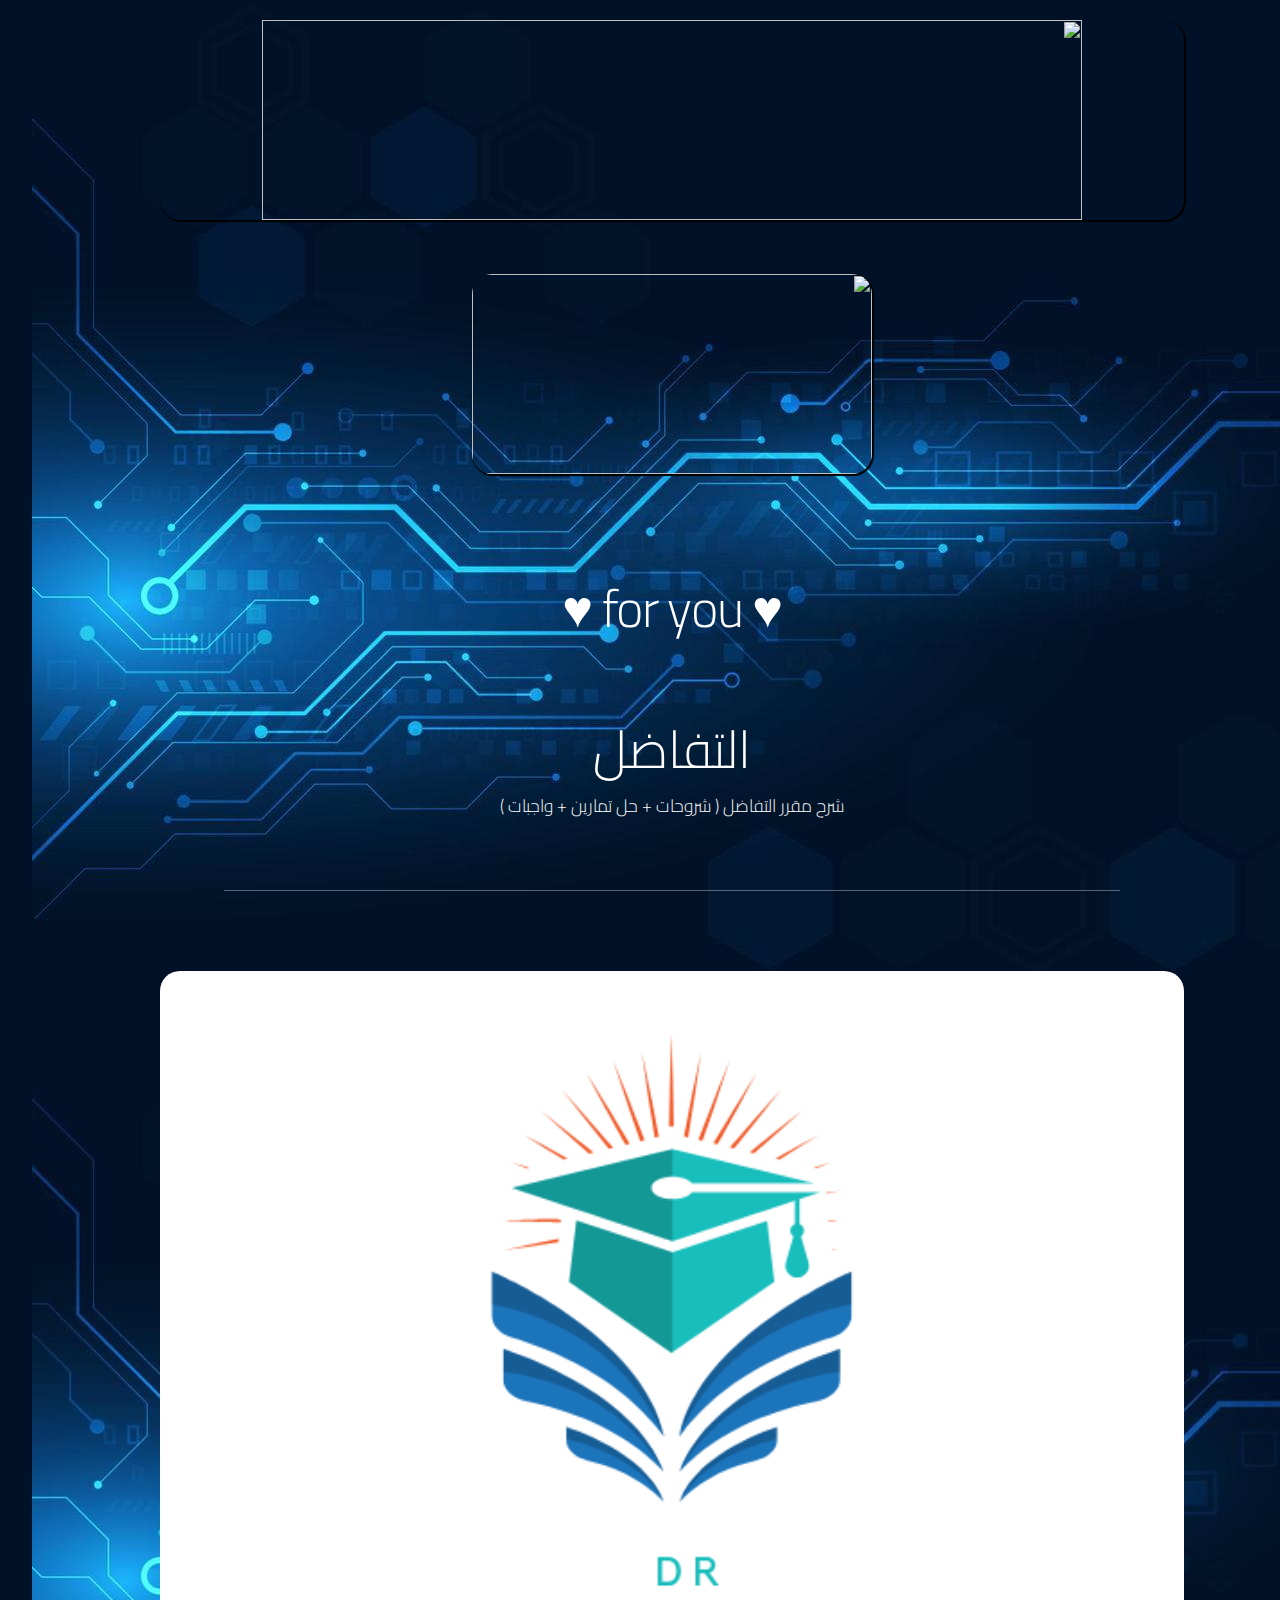
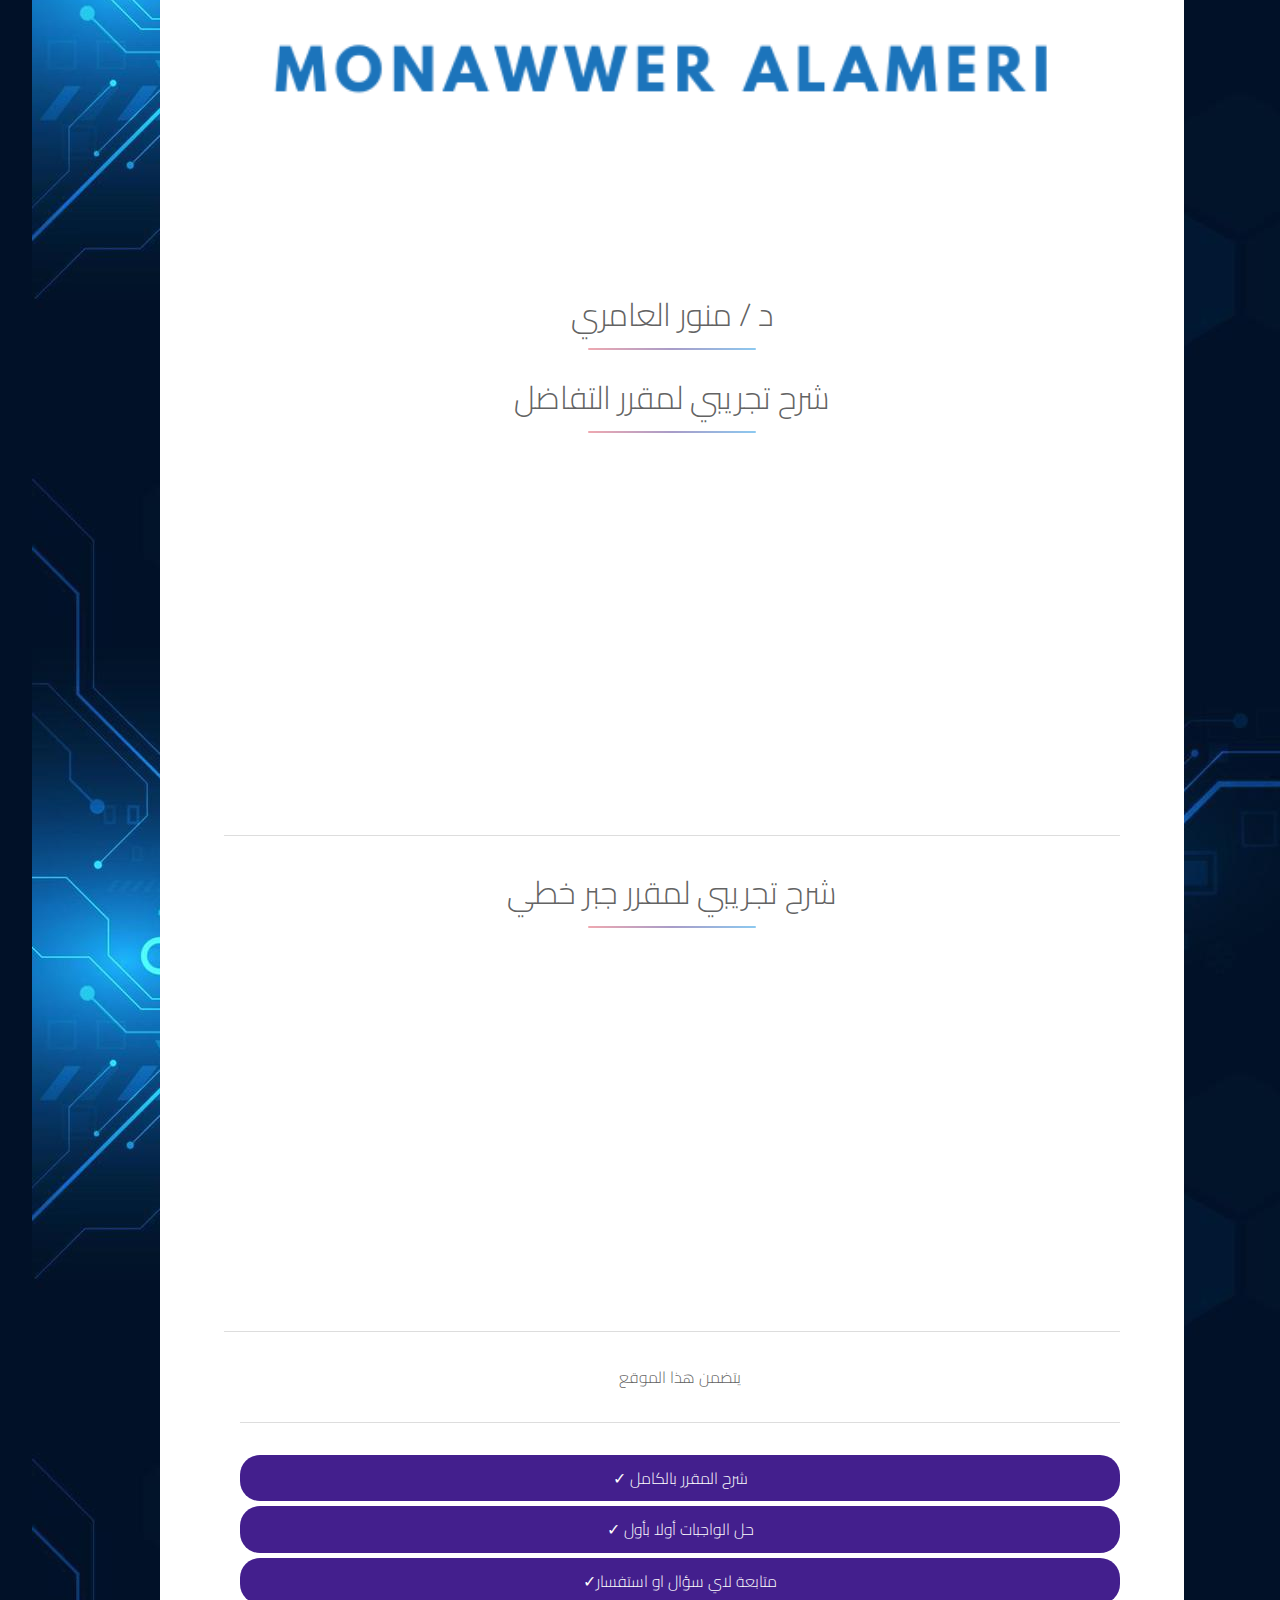
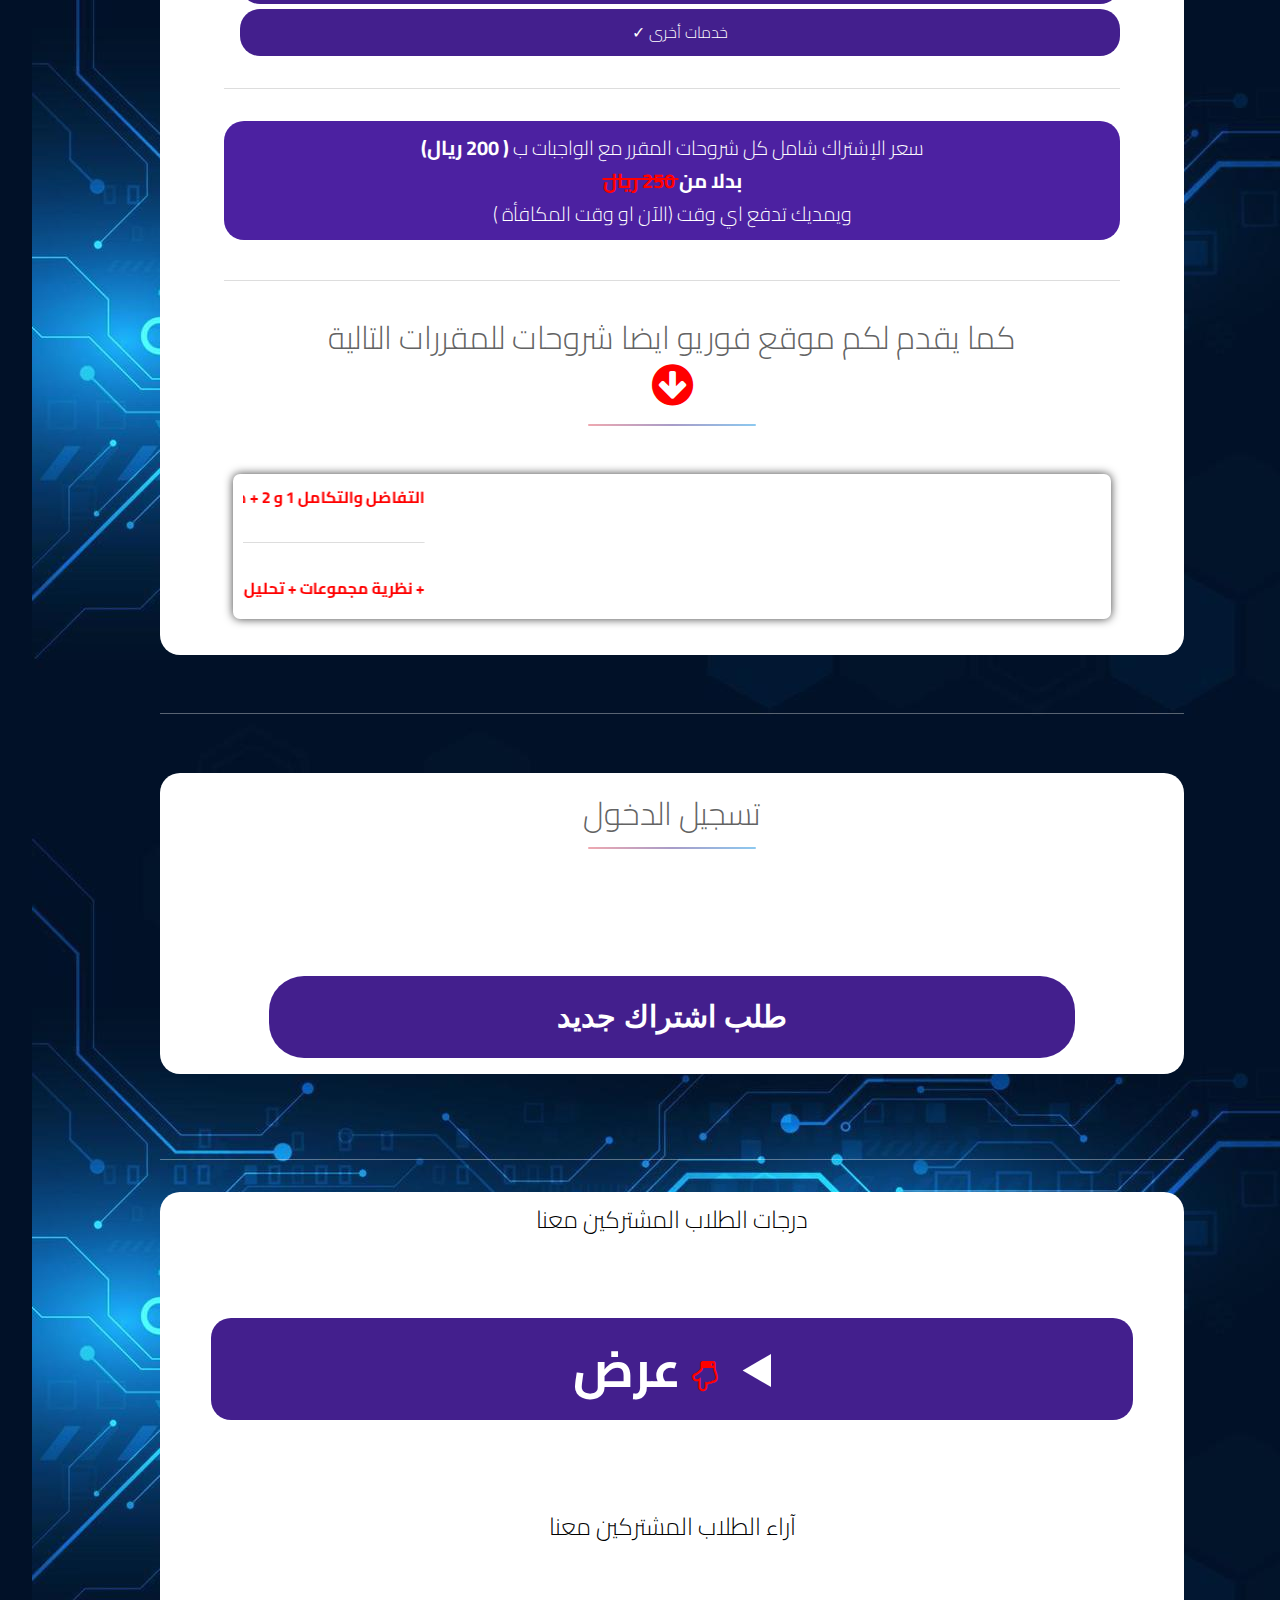
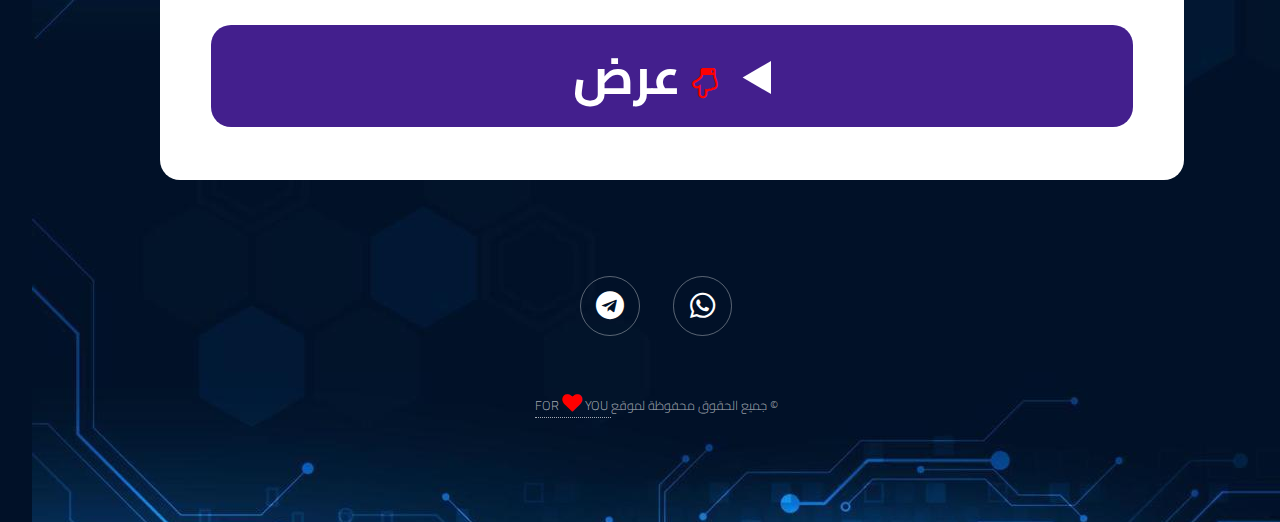
==== commit 47f65466: "Update index.html" ====
--- a/math/index.html
+++ b/math/index.html
@@ -239,7 +239,7 @@
                 
            <!-- <marquee  style="background: white;padding: 10px;color: red;font-size: 20px;border: solid black 1px;border-radius: 20px;font-weight: bold;">الاشس علاعسشي هعغلشعسي سي شسبيثصهخع يسبهتعهسيب بيثخهثب ثبثبهخ </marquee>
         --><header class="major">
-		<img src="../images/ALAMERI2.jpg" alt="" width="100%">
+		<img src="../images/ALAMERI2.png" alt="" width="100%">
 		 <h2>د / منور العامري </h2>
             <h2>شرح تجريبي لمقرر التفاضل</h2>
             </header>
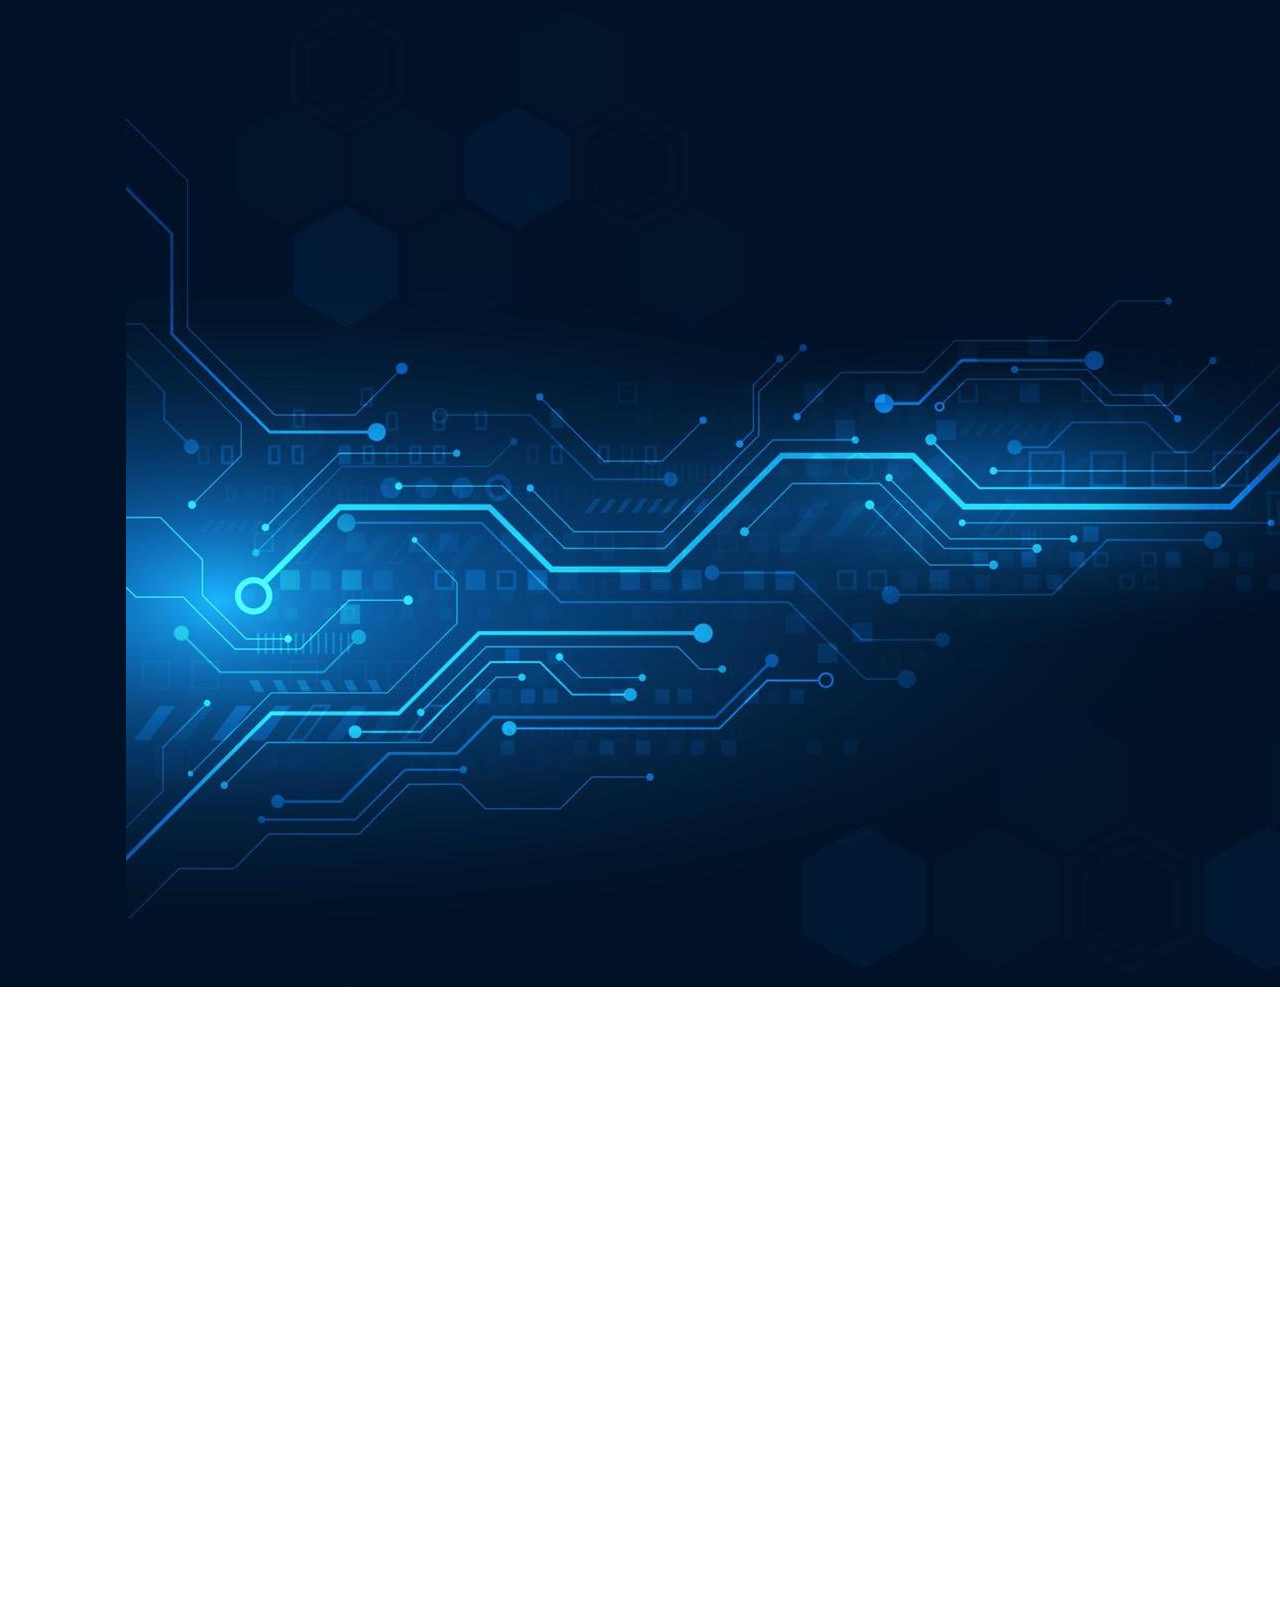
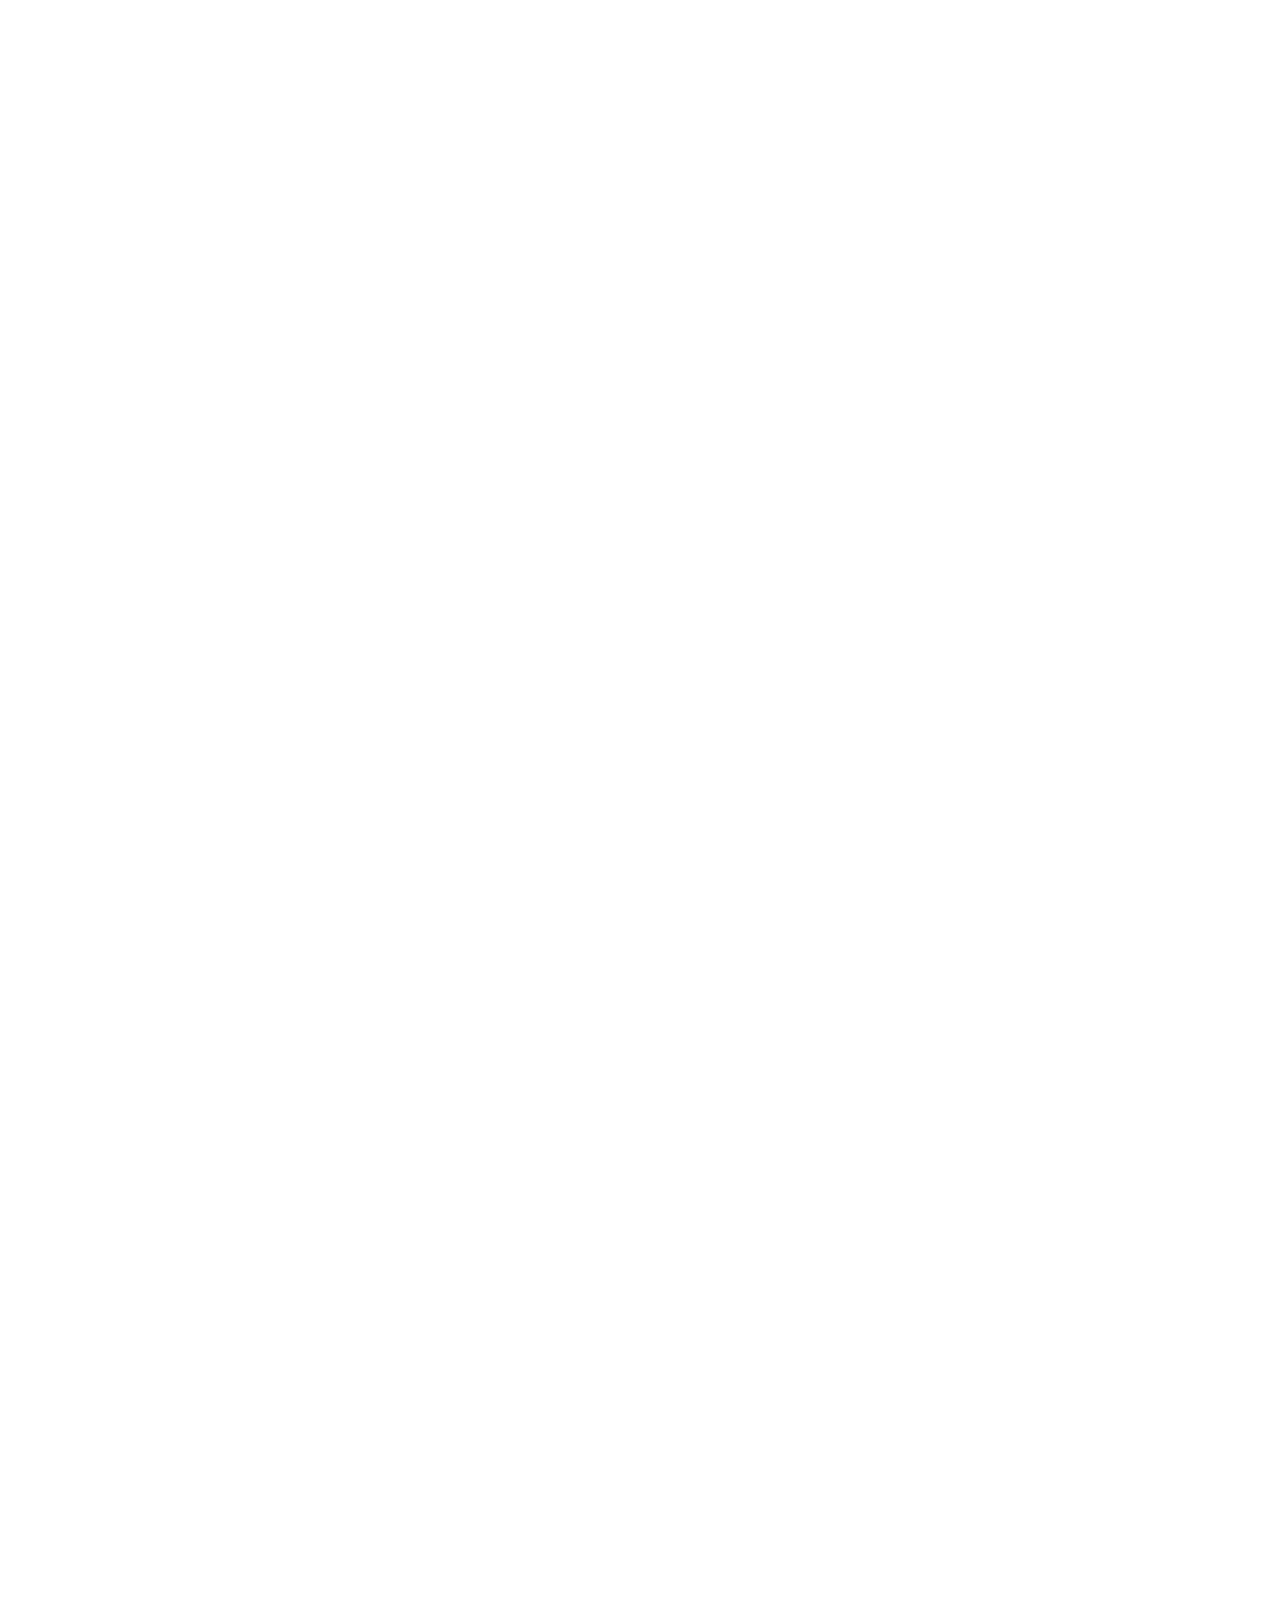
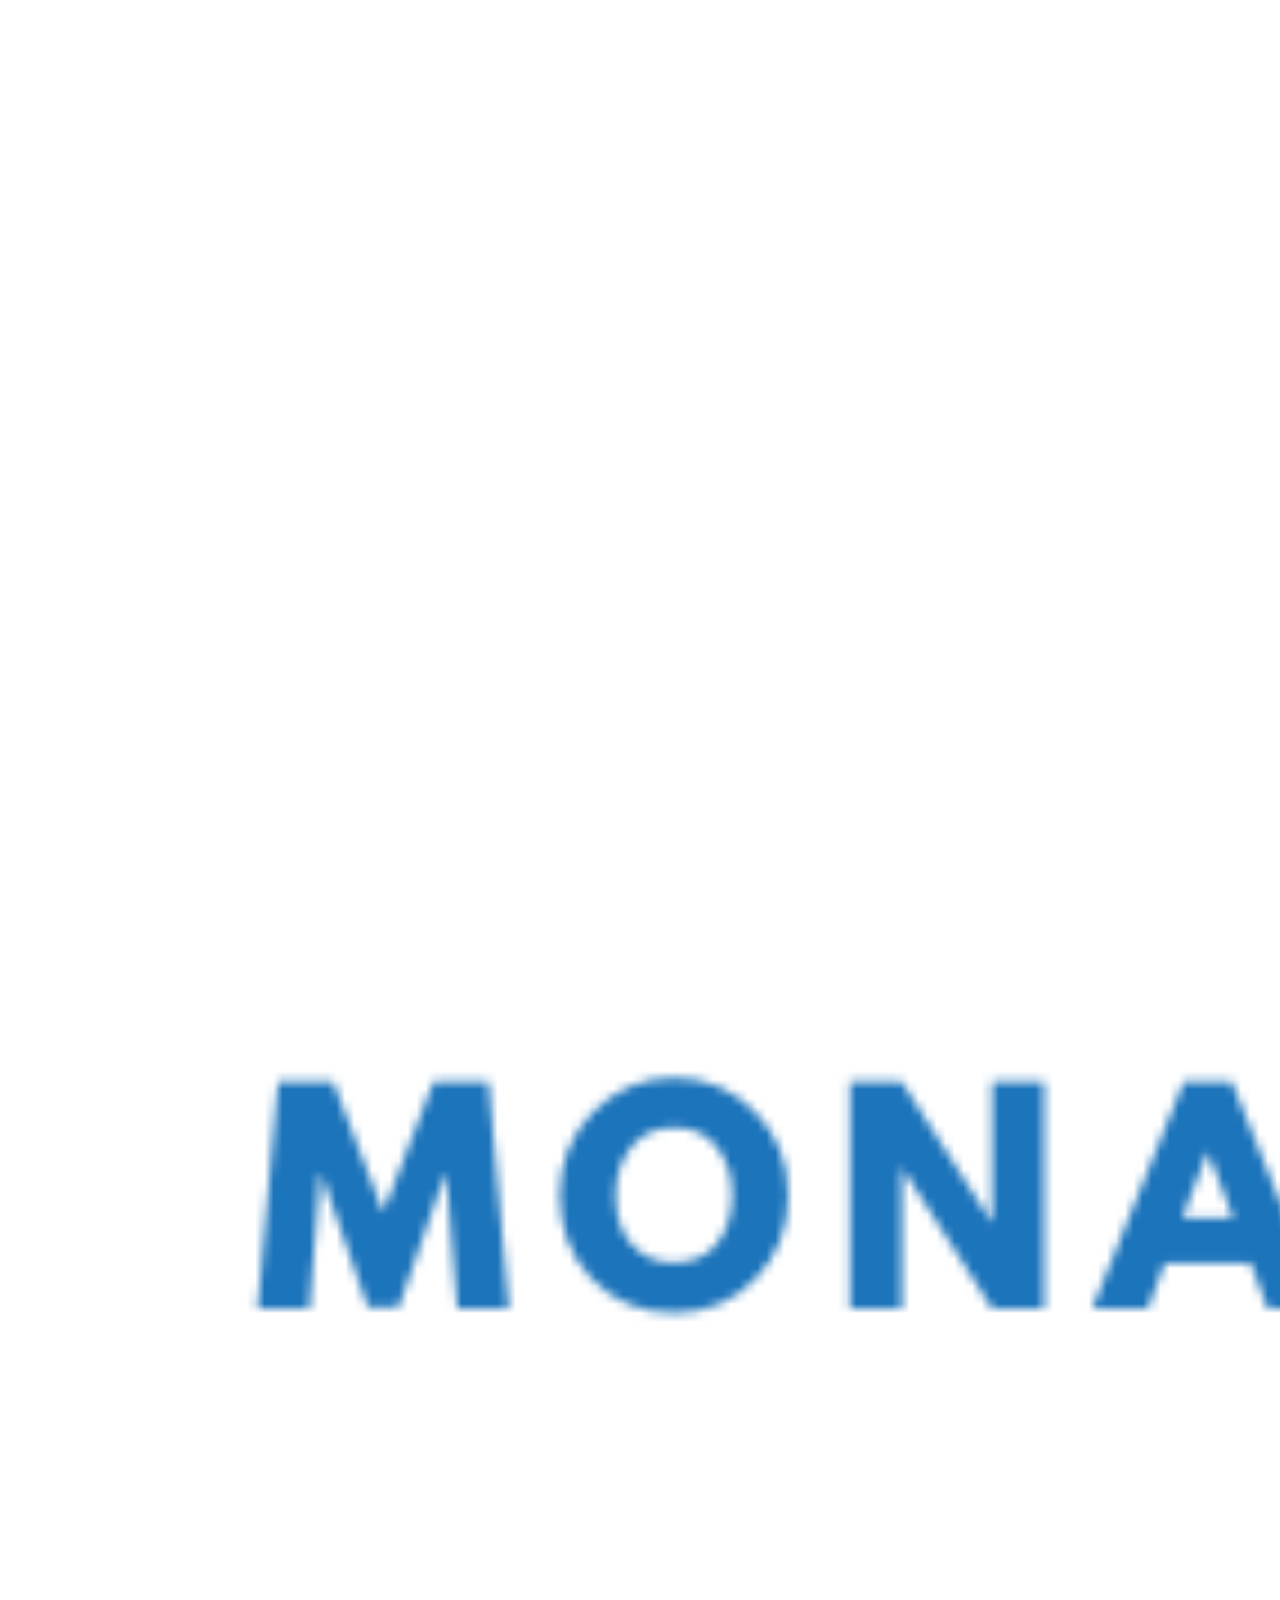
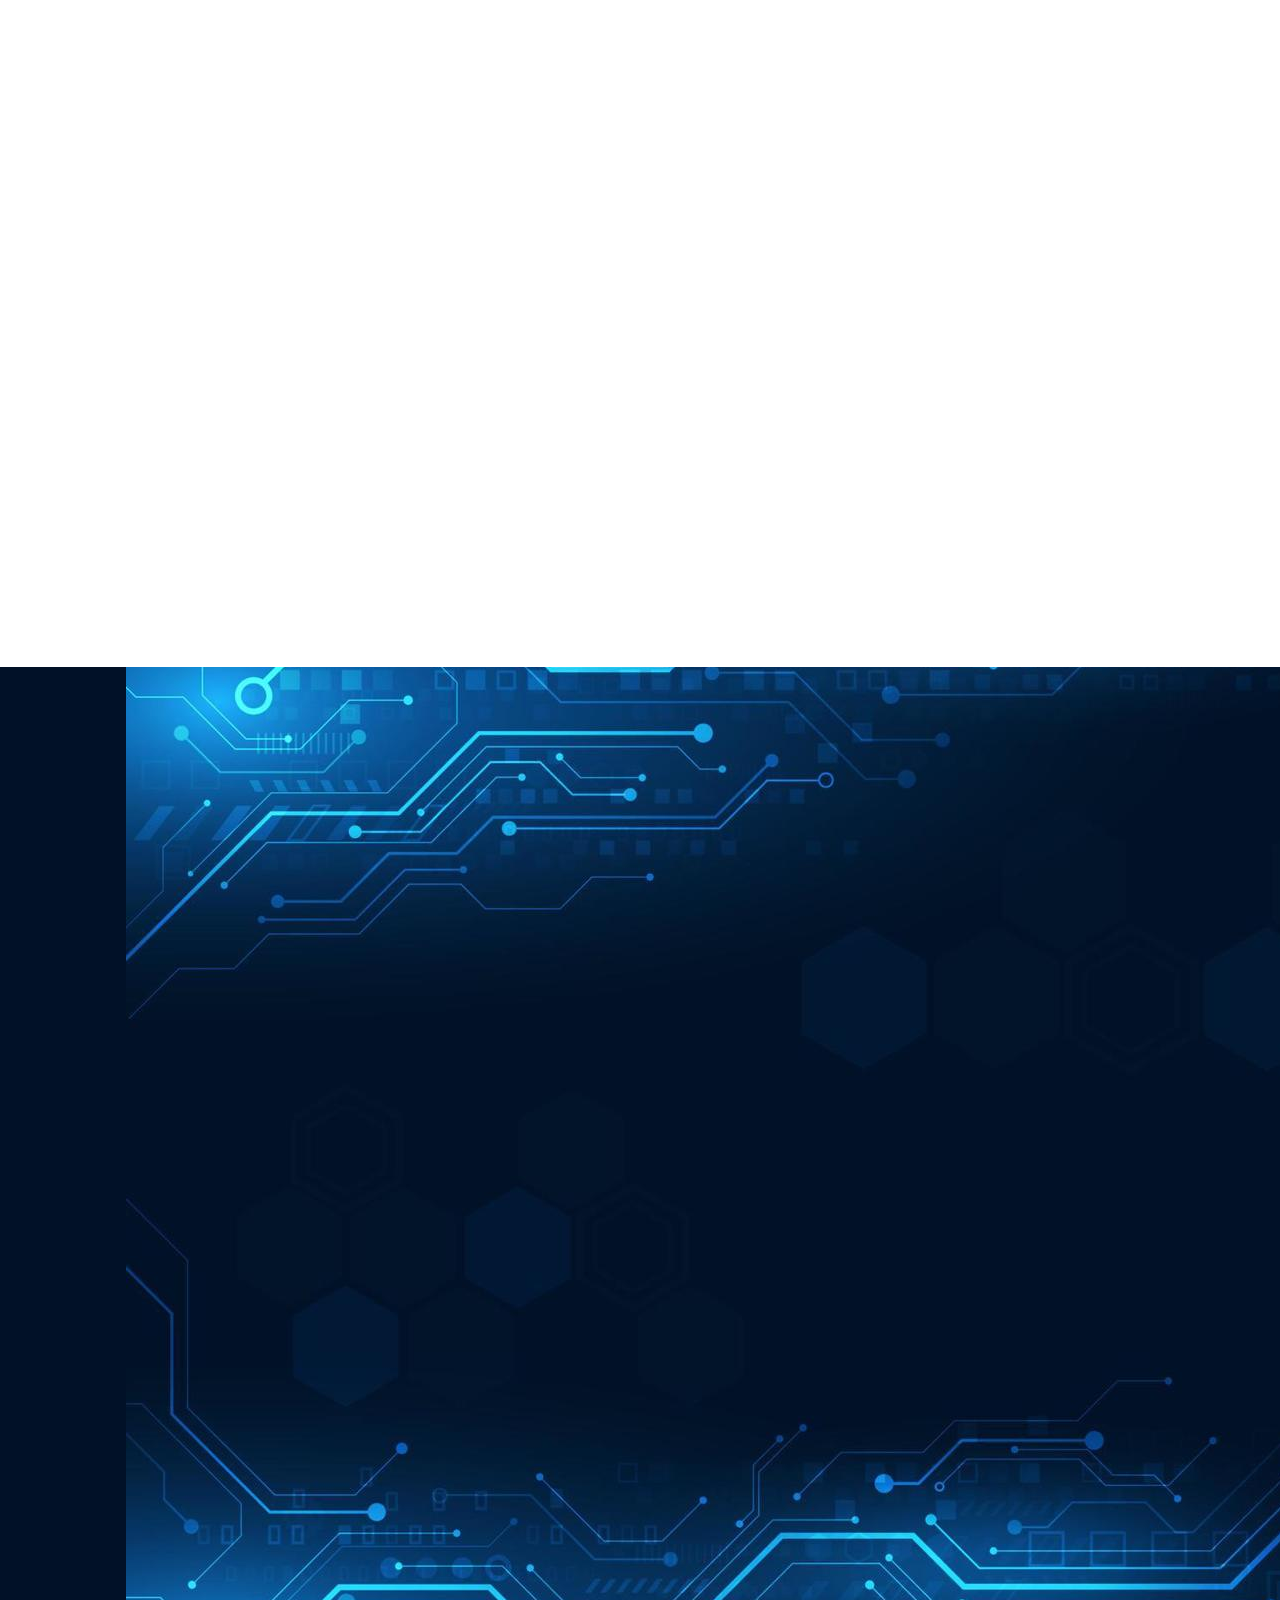
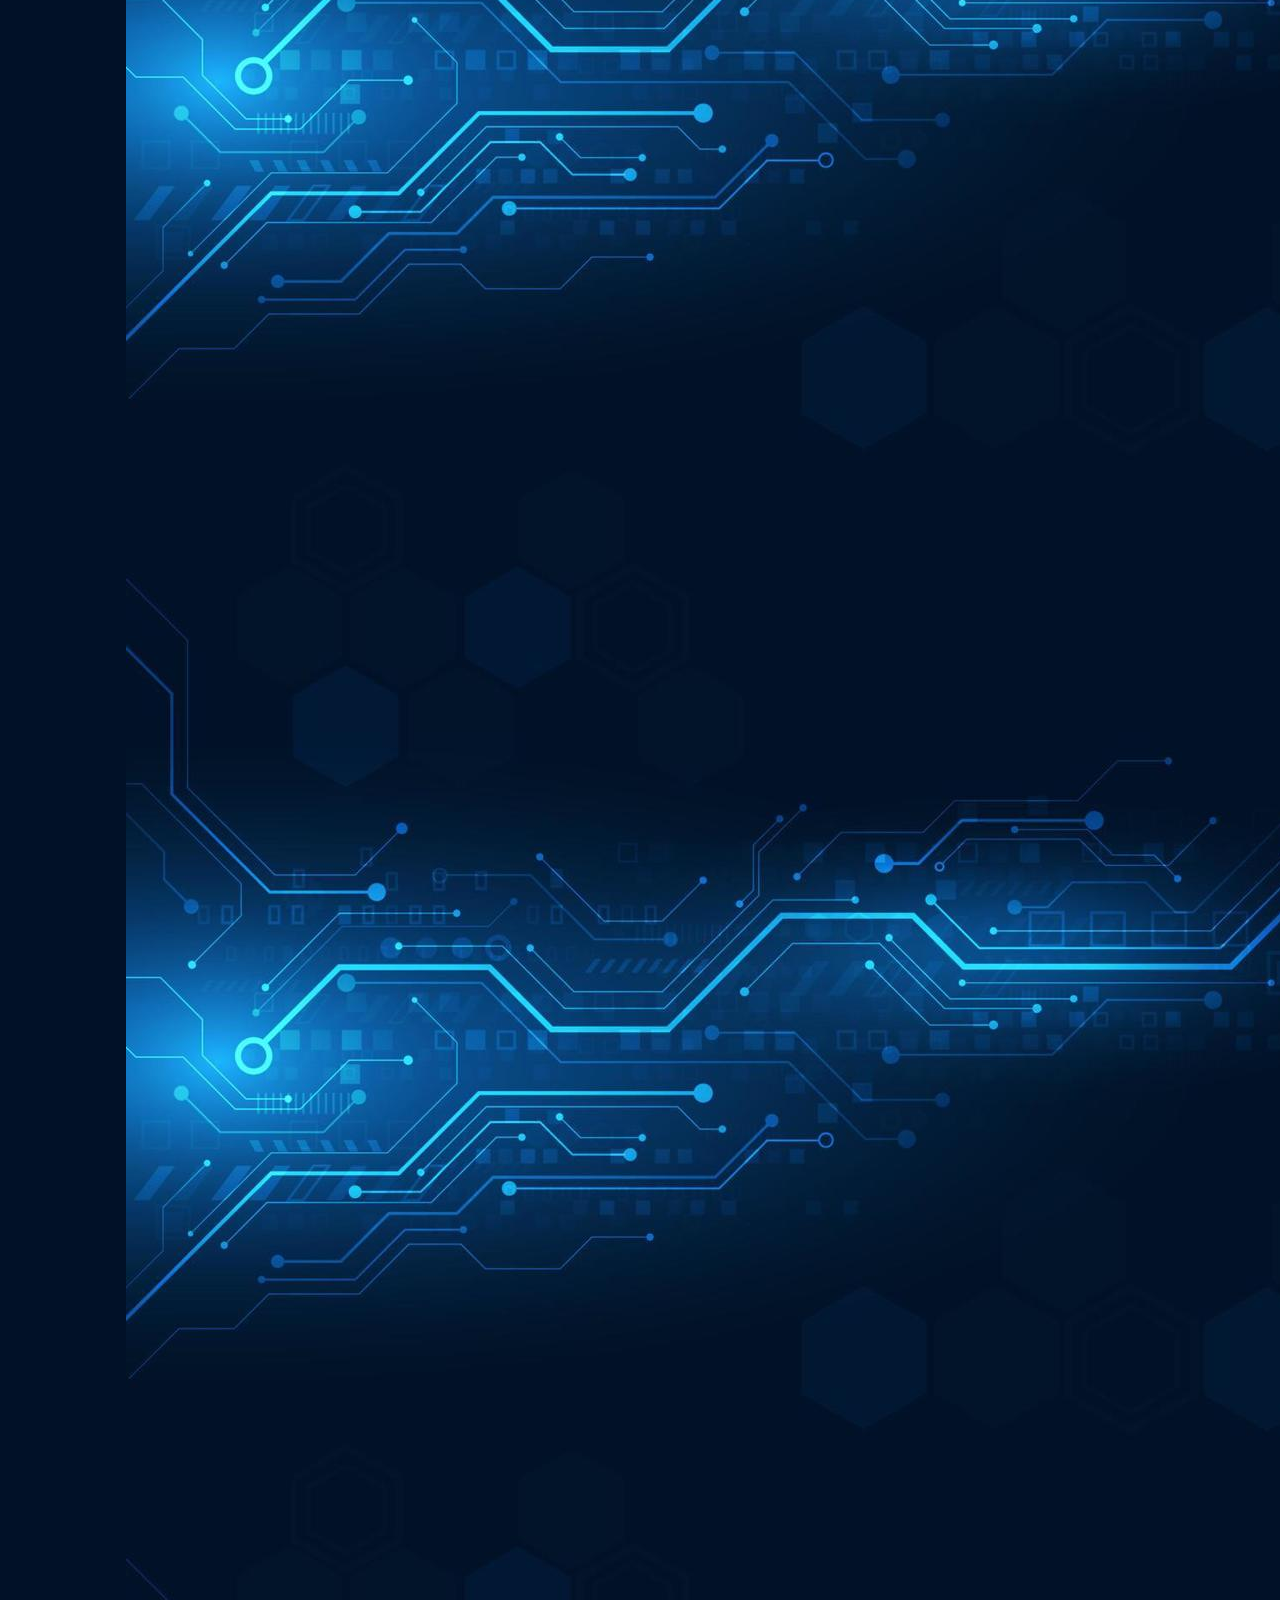
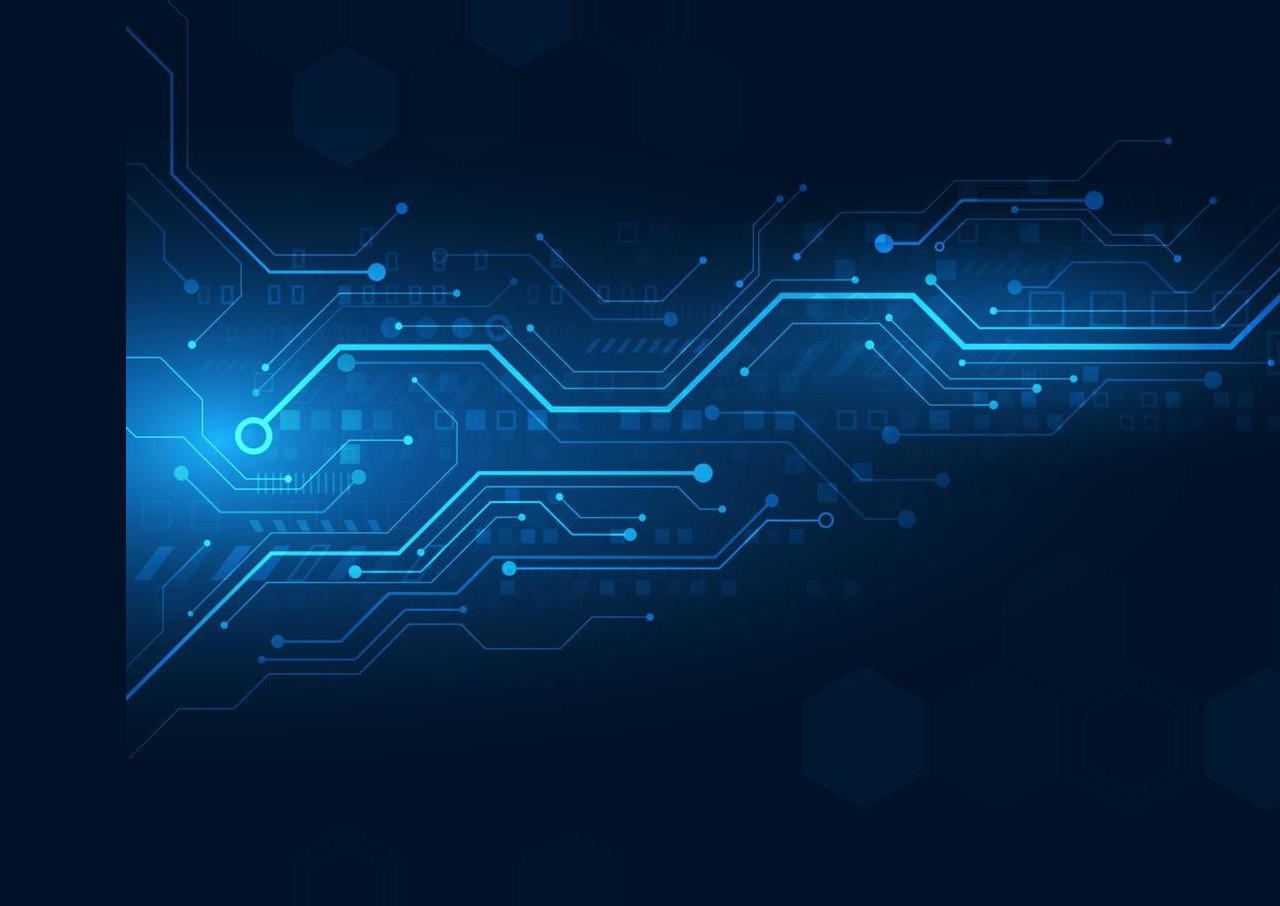
==== commit 7cac5678: "Update index.html" ====
--- a/math/index.html
+++ b/math/index.html
@@ -239,7 +239,7 @@
                 
            <!-- <marquee  style="background: white;padding: 10px;color: red;font-size: 20px;border: solid black 1px;border-radius: 20px;font-weight: bold;">الاشس علاعسشي هعغلشعسي سي شسبيثصهخع يسبهتعهسيب بيثخهثب ثبثبهخ </marquee>
         --><header class="major">
-		<img src="../images/ALAMERI2.png" alt="" width="100%">
+		<center><img src="../images/ALAMERI2.png" alt="" width="500%"></center>
 		 <h2>د / منور العامري </h2>
             <h2>شرح تجريبي لمقرر التفاضل</h2>
             </header>
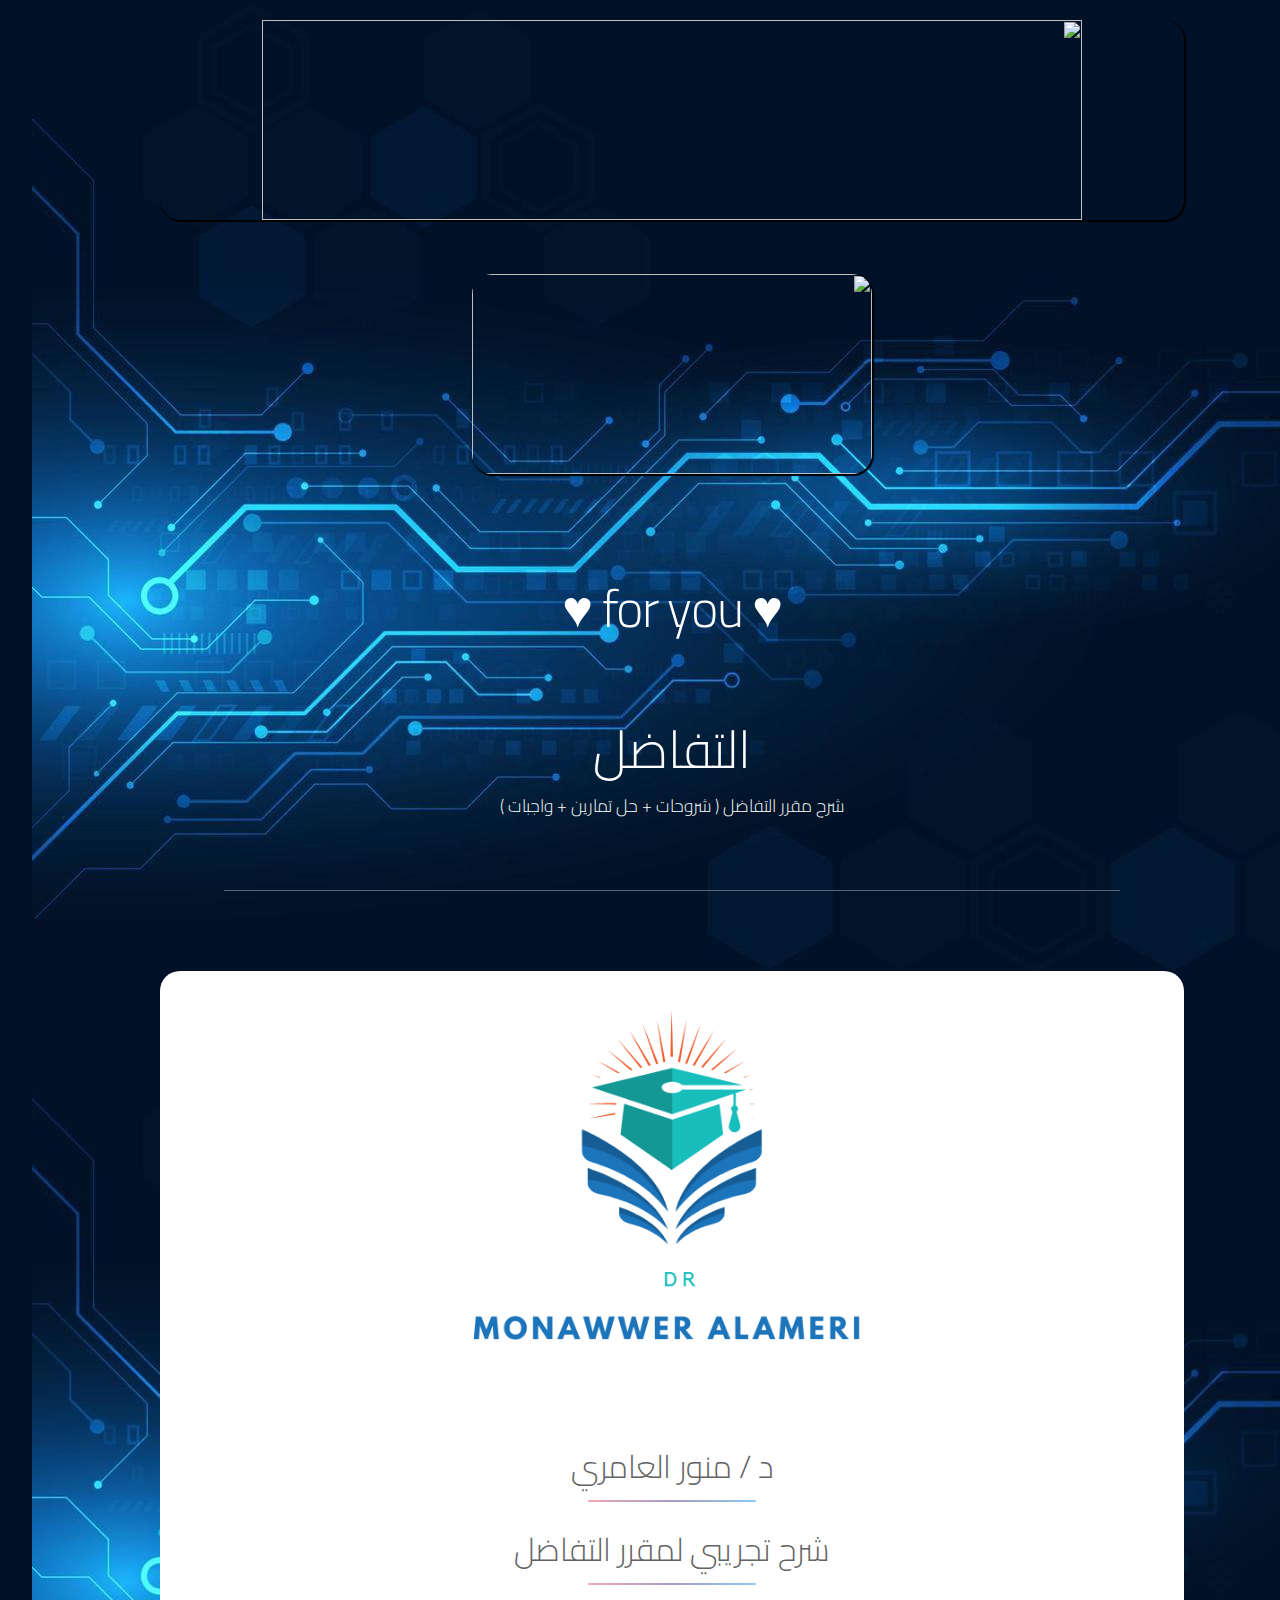
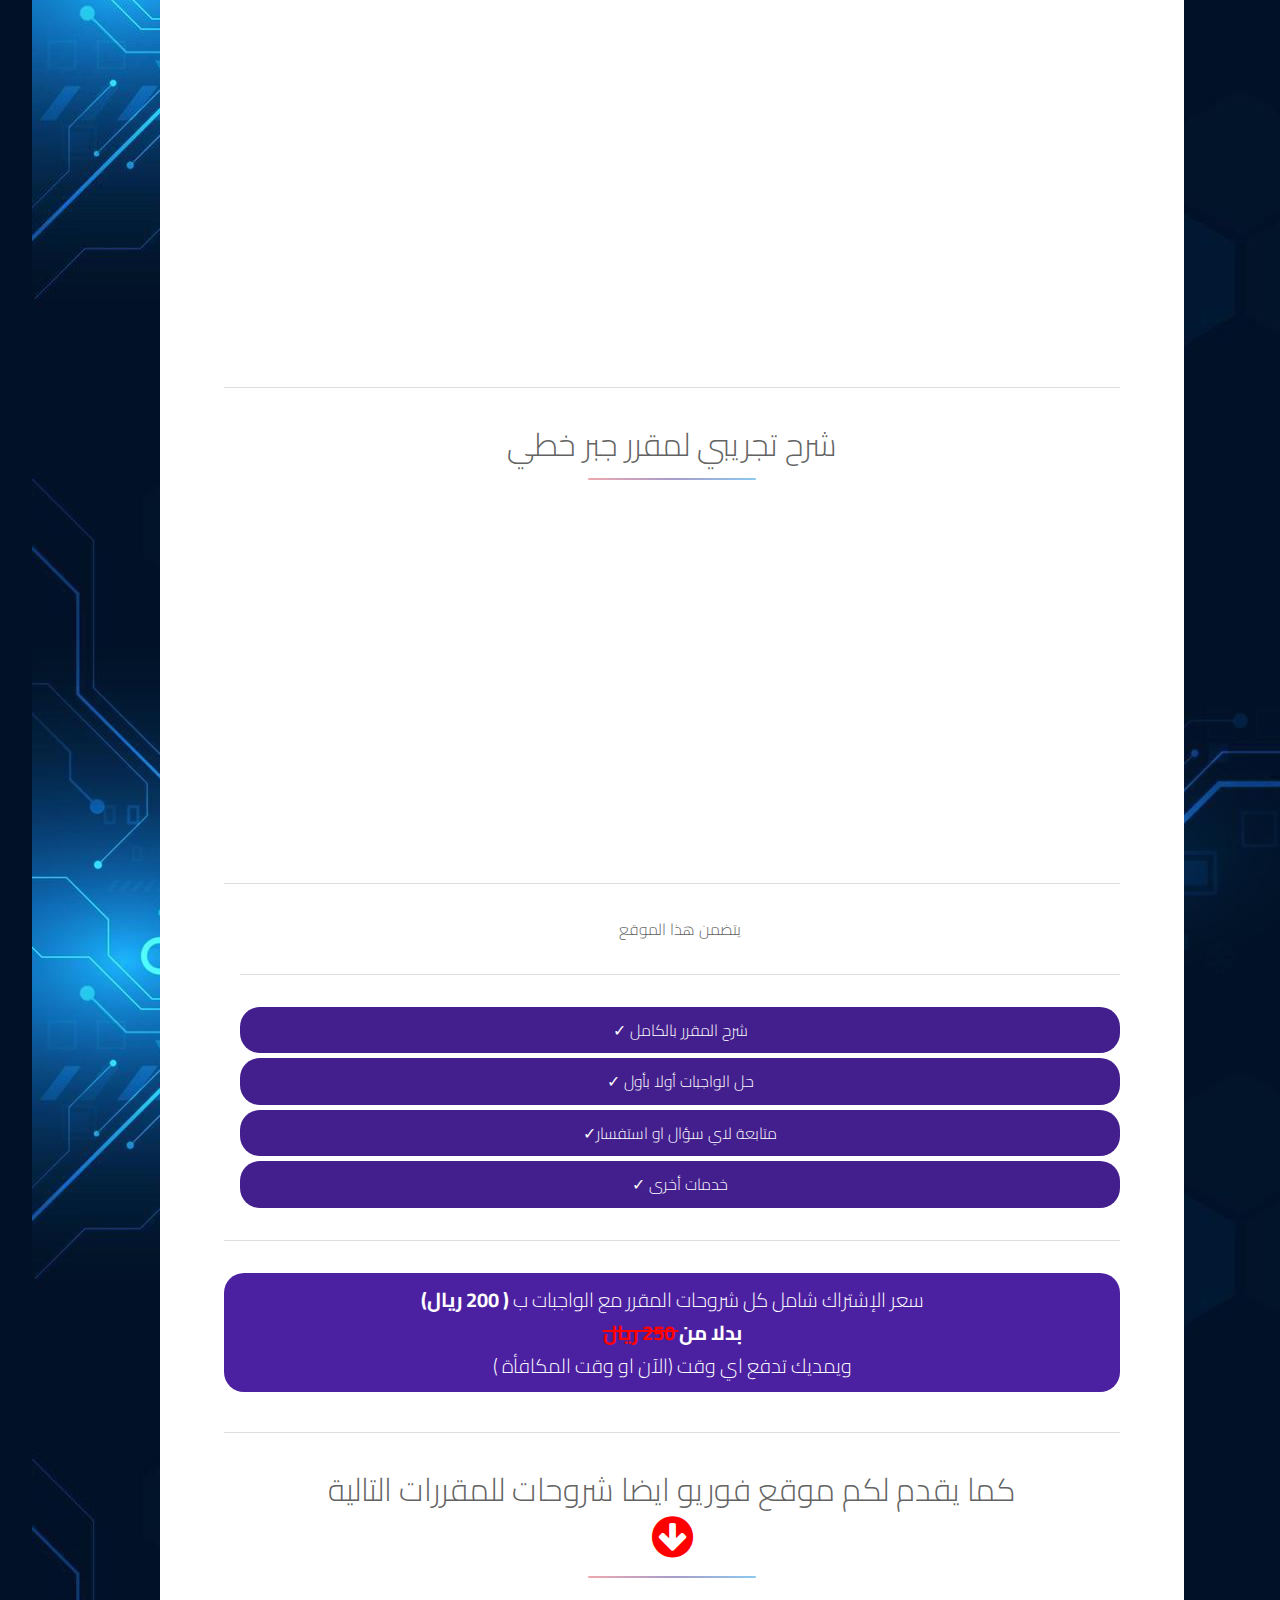
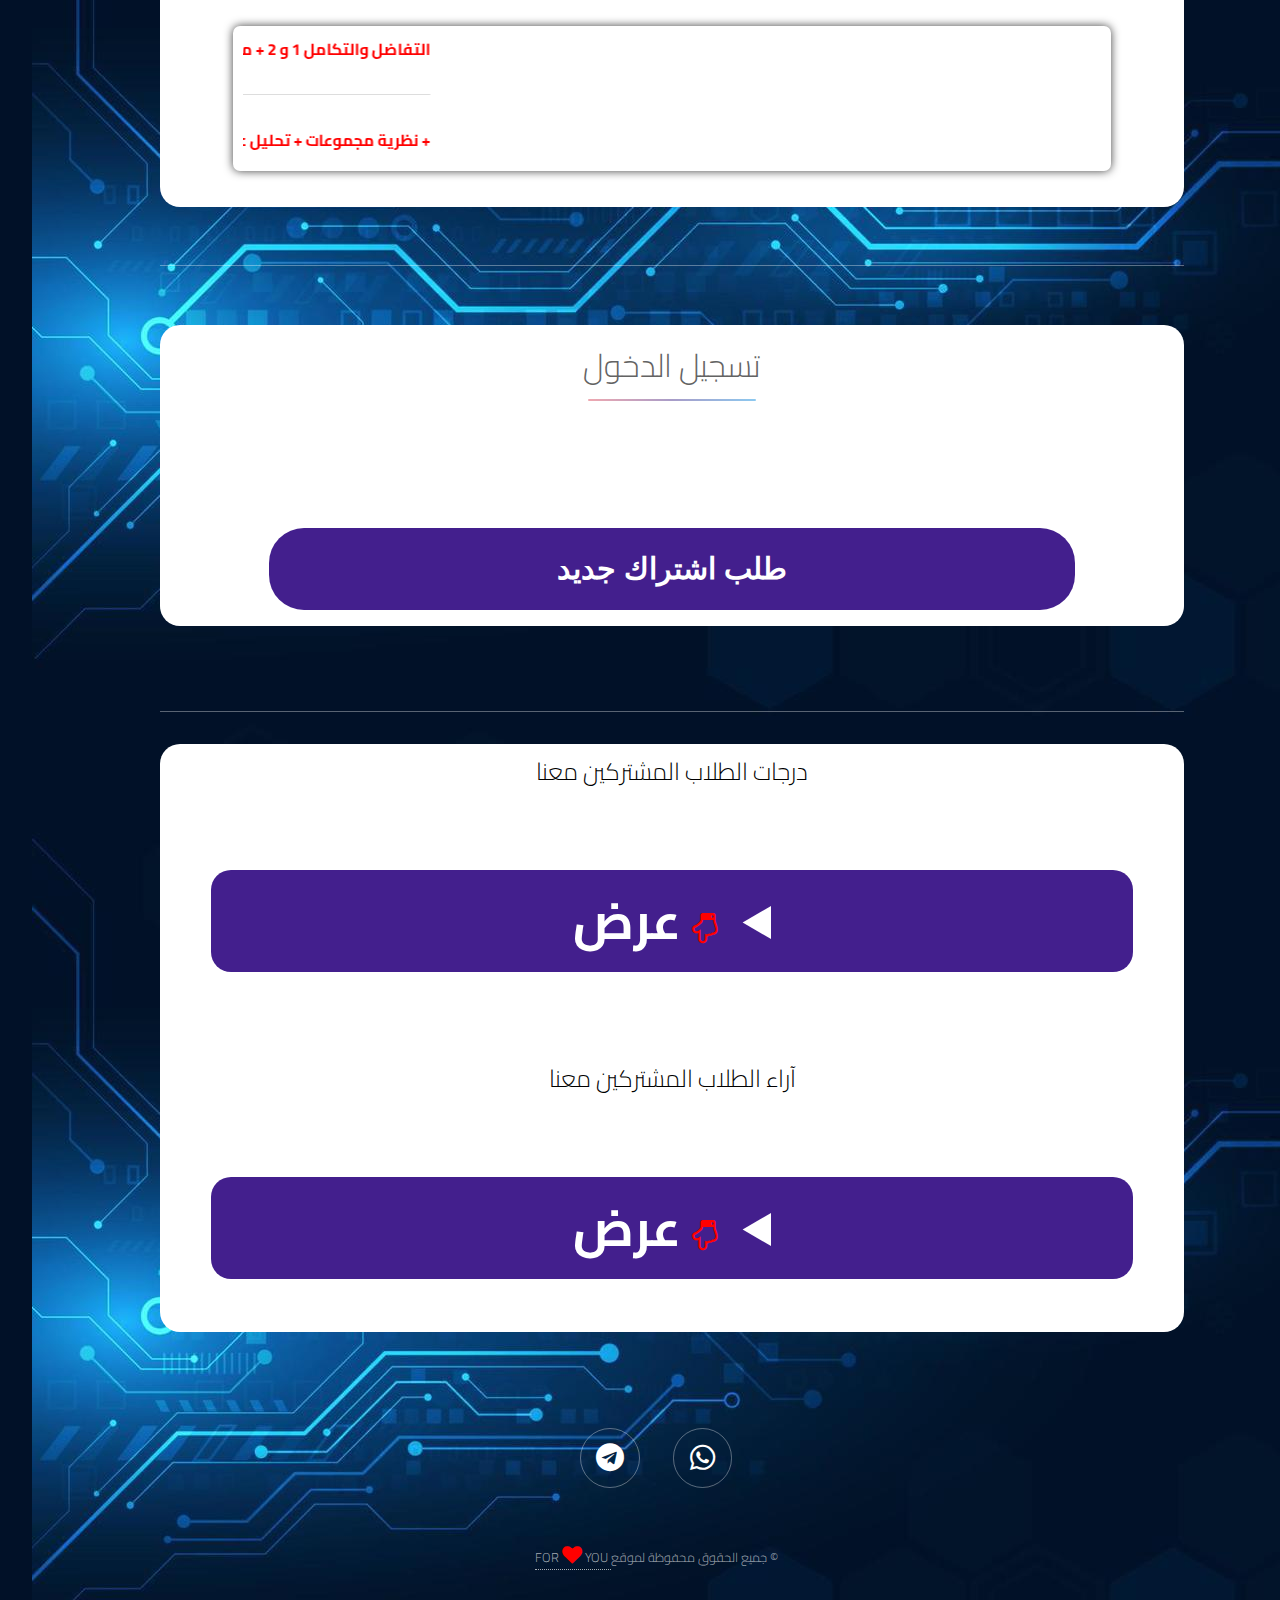
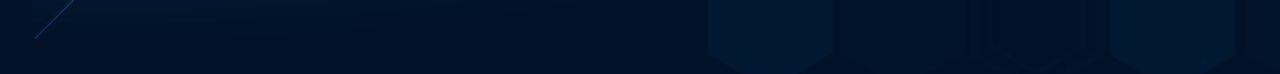
==== commit 4c19c283: "Update index.html" ====
--- a/math/index.html
+++ b/math/index.html
@@ -239,7 +239,7 @@
                 
            <!-- <marquee  style="background: white;padding: 10px;color: red;font-size: 20px;border: solid black 1px;border-radius: 20px;font-weight: bold;">الاشس علاعسشي هعغلشعسي سي شسبيثصهخع يسبهتعهسيب بيثخهثب ثبثبهخ </marquee>
         --><header class="major">
-		<center><img src="../images/ALAMERI2.png" alt="" width="500%"></center>
+		<center><img src="../images/ALAMERI2.png" alt="" width="50%"></center>
 		 <h2>د / منور العامري </h2>
             <h2>شرح تجريبي لمقرر التفاضل</h2>
             </header>
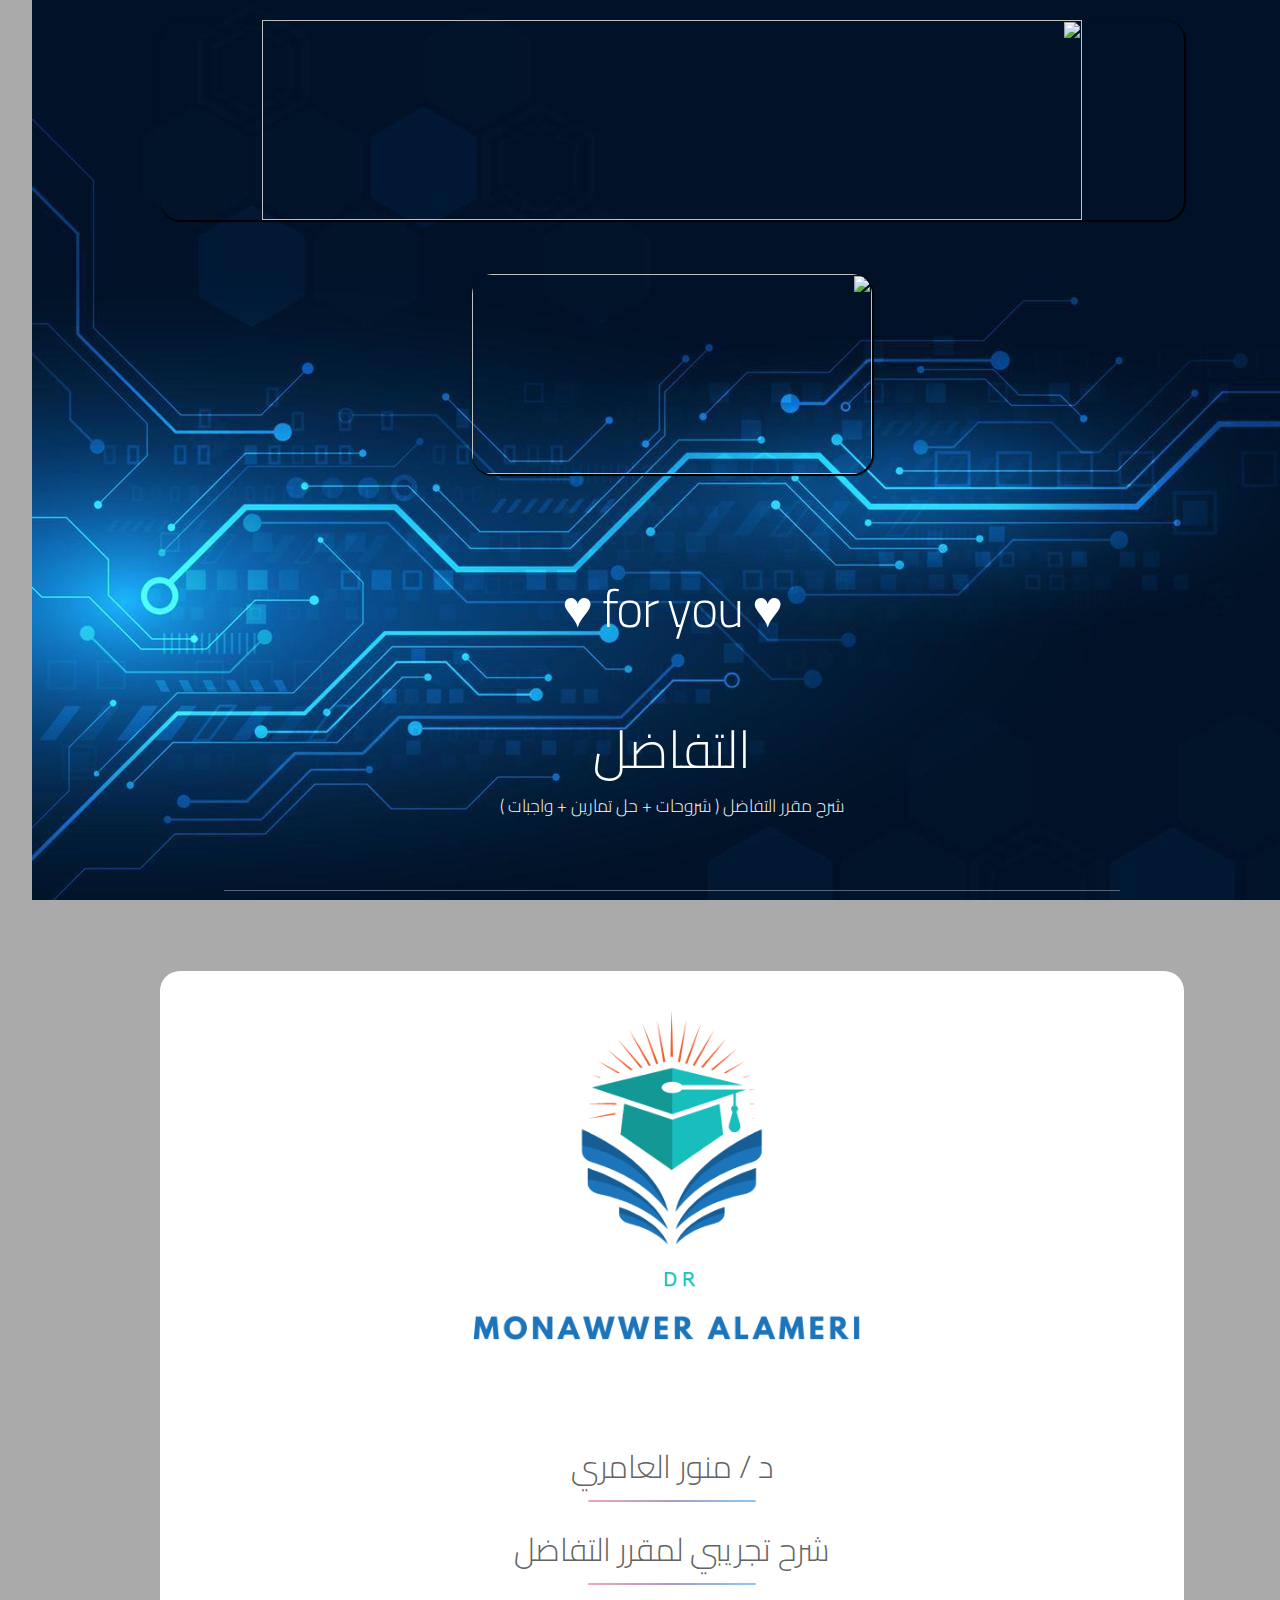
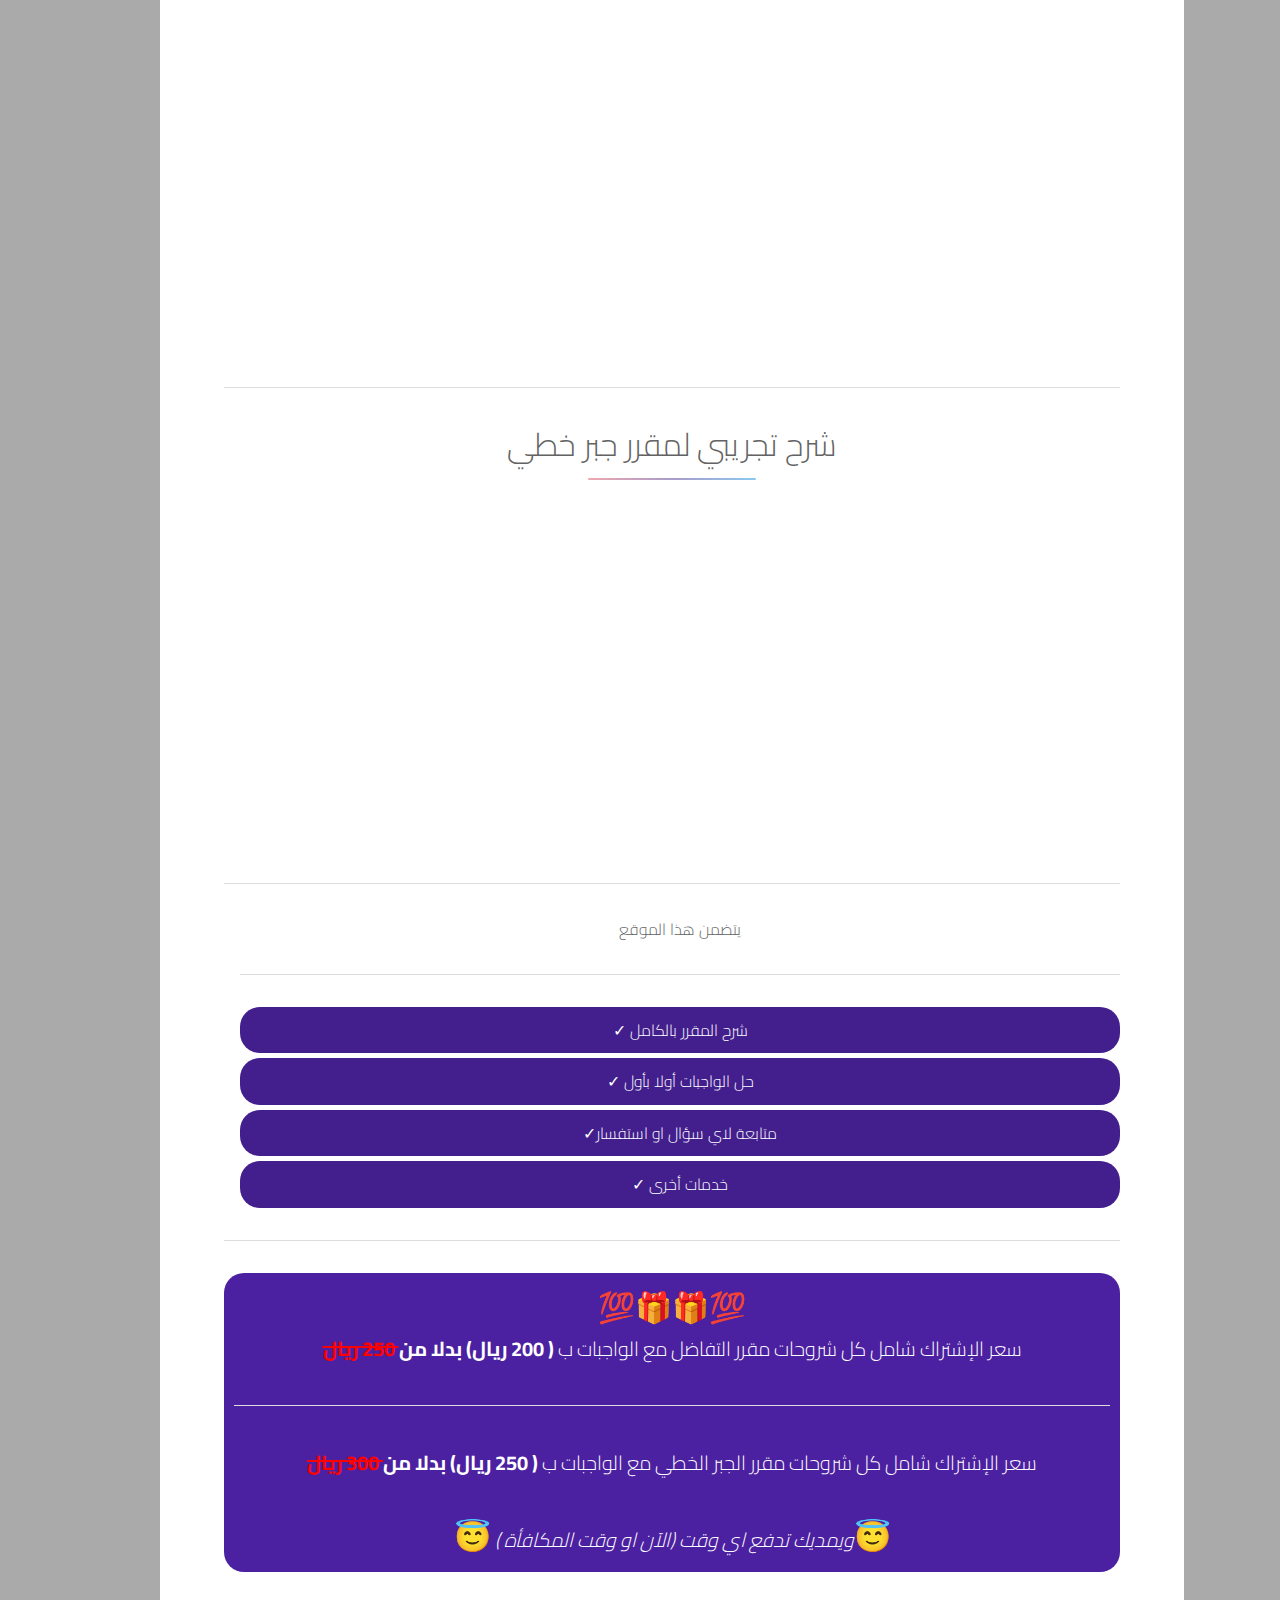
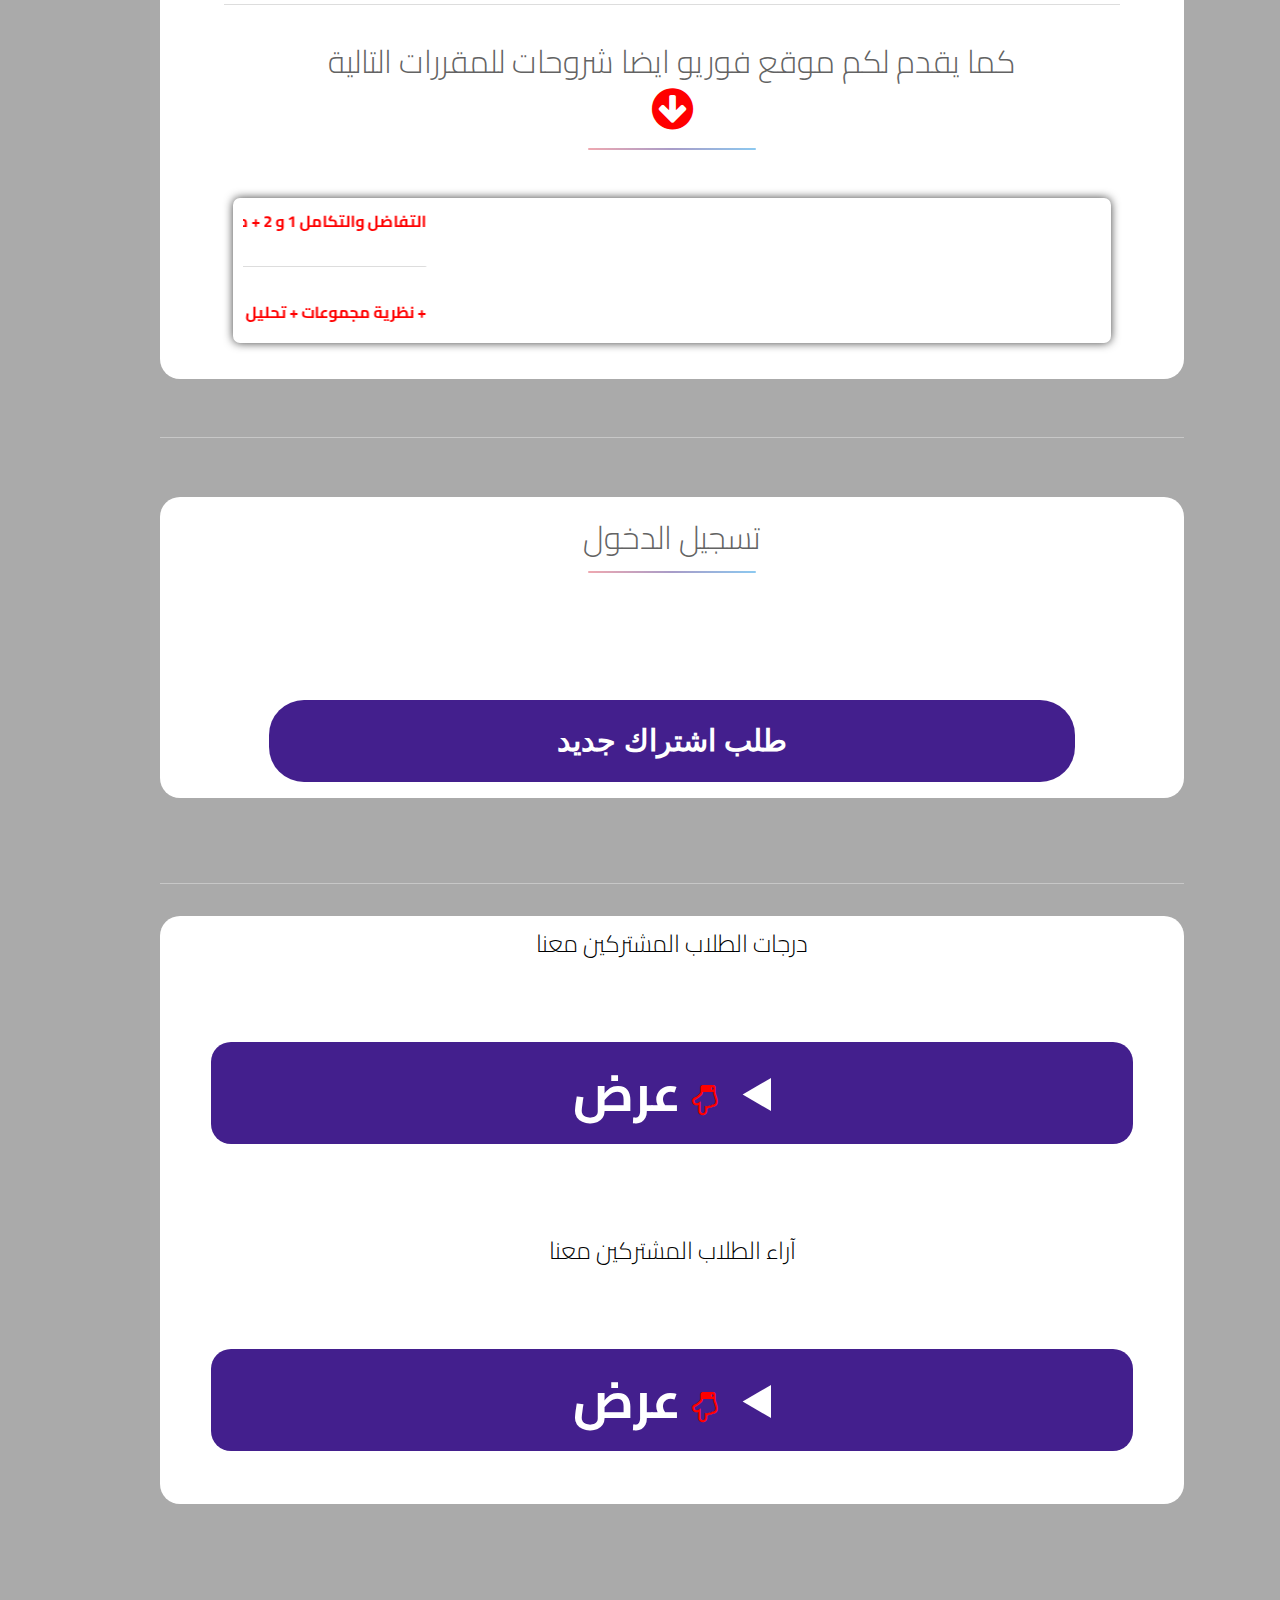
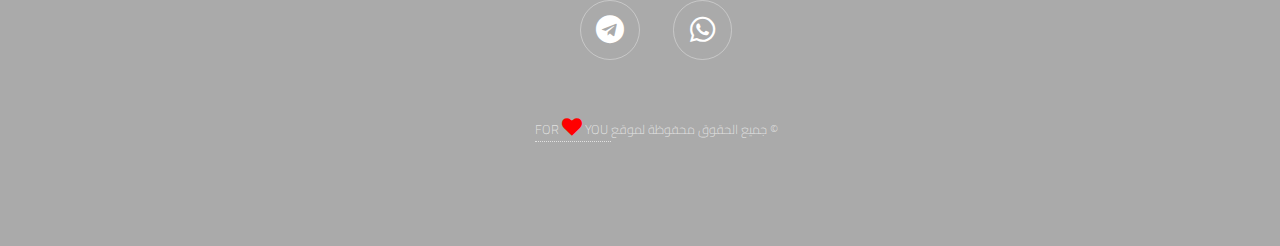
==== commit 6b5be62c: "Update index.html" ====
--- a/math/index.html
+++ b/math/index.html
@@ -266,8 +266,13 @@
                
                 <li></li>
             </ul><hr>
-            <p class="price" style="padding:10px;">سعر الإشتراك شامل كل شروحات المقرر مع الواجبات ب <span>(   200 ريال) <br> بدلا من<del style="color: red;"> 250 ريال  </del> </span> <br>ويمديك تدفع اي وقت  (الآن او وقت المكافأة ) </p>
-
+            <div class="price" style="padding:10px;"><span style='font-size:30px;'>&#128175;</span><span style='font-size:30px;'>&#127873;</span><span style='font-size:30px;'>&#127873;</span><span style='font-size:30px;'>&#128175;</span>
+                <li>سعر الإشتراك شامل كل شروحات مقرر التفاضل مع الواجبات ب <span>(   200 ريال)  بدلا من<del style="color: red;"> 250 ريال  </del> </span> </li>
+                <hr>
+                <li>سعر الإشتراك شامل كل شروحات مقرر الجبر الخطي مع الواجبات ب <span>(   250 ريال)  بدلا من<del style="color: red;"> 300 ريال  </del> </span> </li>
+                <br>
+                <span style='font-size:30px;'>&#128519;</span><i>ويمديك تدفع اي وقت  (الآن او وقت المكافأة ) </i><span style='font-size:30px;'>&#128519;</span>
+            </div>
             <hr>
             <header class="major">
                 <h2> كما يقدم لكم موقع فوريو ايضا شروحات للمقررات التالية <br> <i class="fa fa-arrow-circle-down" style="font-size:48px;color:red"></i></h2>
--- a/math/assets/css/maind28d.css
+++ b/math/assets/css/maind28d.css
@@ -1 +1,3 @@
-@import "fontawesome-all.min.css";@import 'https://fonts.googleapis.com/css?family=Cairo&amp;display=swap';html,body,div,span,applet,object,iframe,h1,h2,h3,h4,h5,h6,p,blockquote,pre,a,abbr,acronym,address,big,cite,code,del,dfn,em,img,ins,kbd,q,s,samp,small,strike,strong,sub,sup,tt,var,b,u,i,center,dl,dt,dd,ol,ul,li,fieldset,form,label,legend,table,caption,tbody,tfoot,thead,tr,th,td,article,aside,canvas,details,embed,figure,figcaption,footer,header,hgroup,menu,nav,output,ruby,section,summary,time,mark,audio,video{margin:0;padding:0;border:0;font-size:100%;font:inherit;vertical-align:baseline}article,aside,details,figcaption,figure,footer,header,hgroup,menu,nav,section{display:block}body{line-height:1}iframe{-moz-border-radius:12px!important;-webkit-border-radius:12px!important;-ms-border-radius:12px!important;border-radius:16px!important}ol,ul{list-style:none}blockquote,q{quotes:none}blockquote:before,blockquote:after,q:before,q:after{content:'';content:none}table{border-collapse:collapse;border-spacing:0}body{-webkit-text-size-adjust:none}mark{background-color:transparent;color:inherit}input::-moz-focus-inner{border:0;padding:0}input,select,textarea{-moz-appearance:none;-webkit-appearance:none;-ms-appearance:none;appearance:none}@-ms-viewport{width:device-width;}body{-ms-overflow-style:scrollbar}@media screen and (max-width:480px){html,body{min-width:320px}}html{box-sizing:border-box}*,*:before,*:after{box-sizing:inherit}body{background-color:#aaa;background-image:url(images/overlay.png),-moz-linear-gradient(45deg,#1b112d 15%,#451f90 85%);background-image:url(images/overlay.png),-webkit-linear-gradient(45deg,#1b112d 15%,#451f90 85%);background-image:url(images/overlay.png),-ms-linear-gradient(45deg,#1b112d 15%,#451f90 85%);background-image:url(images/overlay.png),linear-gradient(45deg,#1b112d 15%,#451f90 85%)}body.is-preload *,body.is-preload *:before,body.is-preload *:after{-moz-animation:none!important;-webkit-animation:none!important;-ms-animation:none!important;animation:none!important;-moz-transition:none!important;-webkit-transition:none!important;-ms-transition:none!important;transition:none!important}body{background-color:#aaa;color:rgba(255,255,255,.65)}body,input,select,textarea{font-family:cairo,sans-serif;font-size:17pt;font-weight:300;line-height:1.65}@media screen and (max-width:1680px){body,input,select,textarea{font-size:14pt}}@media screen and (max-width:1280px){body,input,select,textarea{font-size:12pt}}@media screen and (max-width:360px){body,input,select,textarea{font-size:11pt}}a{-moz-transition:color .2s ease,border-bottom .2s ease;-webkit-transition:color .2s ease,border-bottom .2s ease;-ms-transition:color .2s ease,border-bottom .2s ease;transition:color .2s ease,border-bottom .2s ease;text-decoration:none;border-bottom:dotted 1px;color:inherit}a:hover{border-bottom-color:transparent}strong,b{font-weight:400}em,i{font-style:italic}p{margin:0 0 2em}p.content{-moz-columns:20em 2;-webkit-columns:20em 2;-ms-columns:20em 2;columns:20em 2;-moz-column-gap:2em;-webkit-column-gap:2em;-ms-column-gap:2em;column-gap:2em;text-align:justify}h1,h2,h3,h4,h5,h6{font-weight:300;line-height:1.5;margin:0 0 .7em;letter-spacing:-.025em}h1 a,h2 a,h3 a,h4 a,h5 a,h6 a{color:inherit;text-decoration:none}h1{font-size:2.5em;line-height:1.2}h2{font-size:1.5em}h3{font-size:1.25em}h4{font-size:1.1em}h5{font-size:.9em}h6{font-size:.7em}@media screen and (max-width:736px){h1{font-size:2em}}sub{font-size:.8em;position:relative;top:.5em}sup{font-size:.8em;position:relative;top:-.5em}blockquote{border-left:solid 4px;font-style:italic;margin:0 0 2em;padding:.5em 0 .5em 2em}code{border-radius:8px;border:solid 1px;font-family:courier new,monospace;font-size:.9em;margin:0 .25em;padding:.25em .65em}pre{-webkit-overflow-scrolling:touch;font-family:courier new,monospace;font-size:.9em;margin:0 0 2em}pre code{display:block;line-height:1.75;padding:1em 1.5em;overflow-x:auto}hr{border:0;border-bottom:solid 1px;margin:2em 0}hr.major{margin:3em 0}.align-left{text-align:left}.align-center{text-align:center}.align-right{text-align:right}input,select,textarea{color:#fff}a:hover{color:#fff}strong,b{color:#fff}h1,h2,h3,h4,h5,h6{color:#fff}blockquote{border-left-color:rgba(255,255,255,.35)}code{background:rgba(255,255,255,.075);border-color:rgba(255,255,255,.35)}hr{border-bottom-color:rgba(255,255,255,.35)}.row{display:flex;flex-wrap:wrap;box-sizing:border-box;align-items:stretch}.row>*{box-sizing:border-box}.row.gtr-uniform>*>:last-child{margin-bottom:0}.row.aln-left{justify-content:flex-start}.row.aln-center{justify-content:center}.row.aln-right{justify-content:flex-end}.row.aln-top{align-items:flex-start}.row.aln-middle{align-items:center}.row.aln-bottom{align-items:flex-end}.row>.imp{order:-1}.row>.col-1{width:8.33333%}.row>.off-1{margin-left:8.33333%}.row>.col-2{width:16.66667%}.row>.off-2{margin-left:16.66667%}.row>.col-3{width:25%}.row>.off-3{margin-left:25%}.row>.col-4{width:33.33333%}.row>.off-4{margin-left:33.33333%}.row>.col-5{width:41.66667%}.row>.off-5{margin-left:41.66667%}.row>.col-6{width:50%}.row>.off-6{margin-left:50%}.row>.col-7{width:58.33333%}.row>.off-7{margin-left:58.33333%}.row>.col-8{width:66.66667%}.row>.off-8{margin-left:66.66667%}.row>.col-9{width:75%}.row>.off-9{margin-left:75%}.row>.col-10{width:83.33333%}.row>.off-10{margin-left:83.33333%}.row>.col-11{width:91.66667%}.row>.off-11{margin-left:91.66667%}.row>.col-12{width:100%}.row>.off-12{margin-left:100%}.row.gtr-0{margin-top:0;margin-left:0}.row.gtr-0>*{padding:0 0 0 0}.row.gtr-0.gtr-uniform{margin-top:0}.row.gtr-0.gtr-uniform>*{padding-top:0}.row.gtr-25{margin-top:0;margin-left:-.375em}.row.gtr-25>*{padding:0 0 0 .375em}.row.gtr-25.gtr-uniform{margin-top:-.375em}.row.gtr-25.gtr-uniform>*{padding-top:.375em}.row.gtr-50{margin-top:0;margin-left:-.75em}.row.gtr-50>*{padding:0 0 0 .75em}.row.gtr-50.gtr-uniform{margin-top:-.75em}.row.gtr-50.gtr-uniform>*{padding-top:.75em}.row{margin-top:0;margin-left:-1.5em}.row>*{padding:0 0 0 1.5em}.row.gtr-uniform{margin-top:-1.5em}.row.gtr-uniform>*{padding-top:1.5em}.row.gtr-150{margin-top:0;margin-left:-2.25em}.row.gtr-150>*{padding:0 0 0 2.25em}.row.gtr-150.gtr-uniform{margin-top:-2.25em}.row.gtr-150.gtr-uniform>*{padding-top:2.25em}.row.gtr-200{margin-top:0;margin-left:-3em}.row.gtr-200>*{padding:0 0 0 3em}.row.gtr-200.gtr-uniform{margin-top:-3em}.row.gtr-200.gtr-uniform>*{padding-top:3em}@media screen and (max-width:1680px){.row{display:flex;flex-wrap:wrap;box-sizing:border-box;align-items:stretch}.row>*{box-sizing:border-box}.row.gtr-uniform>*>:last-child{margin-bottom:0}.row.aln-left{justify-content:flex-start}.row.aln-center{justify-content:center}.row.aln-right{justify-content:flex-end}.row.aln-top{align-items:flex-start}.row.aln-middle{align-items:center}.row.aln-bottom{align-items:flex-end}.row>.imp-xlarge{order:-1}.row>.col-1-xlarge{width:8.33333%}.row>.off-1-xlarge{margin-left:8.33333%}.row>.col-2-xlarge{width:16.66667%}.row>.off-2-xlarge{margin-left:16.66667%}.row>.col-3-xlarge{width:25%}.row>.off-3-xlarge{margin-left:25%}.row>.col-4-xlarge{width:33.33333%}.row>.off-4-xlarge{margin-left:33.33333%}.row>.col-5-xlarge{width:41.66667%}.row>.off-5-xlarge{margin-left:41.66667%}.row>.col-6-xlarge{width:50%}.row>.off-6-xlarge{margin-left:50%}.row>.col-7-xlarge{width:58.33333%}.row>.off-7-xlarge{margin-left:58.33333%}.row>.col-8-xlarge{width:66.66667%}.row>.off-8-xlarge{margin-left:66.66667%}.row>.col-9-xlarge{width:75%}.row>.off-9-xlarge{margin-left:75%}.row>.col-10-xlarge{width:83.33333%}.row>.off-10-xlarge{margin-left:83.33333%}.row>.col-11-xlarge{width:91.66667%}.row>.off-11-xlarge{margin-left:91.66667%}.row>.col-12-xlarge{width:100%}.row>.off-12-xlarge{margin-left:100%}.row.gtr-0{margin-top:0;margin-left:0}.row.gtr-0>*{padding:0 0 0 0}.row.gtr-0.gtr-uniform{margin-top:0}.row.gtr-0.gtr-uniform>*{padding-top:0}.row.gtr-25{margin-top:0;margin-left:-.375em}.row.gtr-25>*{padding:0 0 0 .375em}.row.gtr-25.gtr-uniform{margin-top:-.375em}.row.gtr-25.gtr-uniform>*{padding-top:.375em}.row.gtr-50{margin-top:0;margin-left:-.75em}.row.gtr-50>*{padding:0 0 0 .75em}.row.gtr-50.gtr-uniform{margin-top:-.75em}.row.gtr-50.gtr-uniform>*{padding-top:.75em}.row{margin-top:0;margin-left:-1.5em}.row>*{padding:0 0 0 1.5em}.row.gtr-uniform{margin-top:-1.5em}.row.gtr-uniform>*{padding-top:1.5em}.row.gtr-150{margin-top:0;margin-left:-2.25em}.row.gtr-150>*{padding:0 0 0 2.25em}.row.gtr-150.gtr-uniform{margin-top:-2.25em}.row.gtr-150.gtr-uniform>*{padding-top:2.25em}.row.gtr-200{margin-top:0;margin-left:-3em}.row.gtr-200>*{padding:0 0 0 3em}.row.gtr-200.gtr-uniform{margin-top:-3em}.row.gtr-200.gtr-uniform>*{padding-top:3em}}@media screen and (max-width:1280px){.row{display:flex;flex-wrap:wrap;box-sizing:border-box;align-items:stretch}.row>*{box-sizing:border-box}.row.gtr-uniform>*>:last-child{margin-bottom:0}.row.aln-left{justify-content:flex-start}.row.aln-center{justify-content:center}.row.aln-right{justify-content:flex-end}.row.aln-top{align-items:flex-start}.row.aln-middle{align-items:center}.row.aln-bottom{align-items:flex-end}.row>.imp-large{order:-1}.row>.col-1-large{width:8.33333%}.row>.off-1-large{margin-left:8.33333%}.row>.col-2-large{width:16.66667%}.row>.off-2-large{margin-left:16.66667%}.row>.col-3-large{width:25%}.row>.off-3-large{margin-left:25%}.row>.col-4-large{width:33.33333%}.row>.off-4-large{margin-left:33.33333%}.row>.col-5-large{width:41.66667%}.row>.off-5-large{margin-left:41.66667%}.row>.col-6-large{width:50%}.row>.off-6-large{margin-left:50%}.row>.col-7-large{width:58.33333%}.row>.off-7-large{margin-left:58.33333%}.row>.col-8-large{width:66.66667%}.row>.off-8-large{margin-left:66.66667%}.row>.col-9-large{width:75%}.row>.off-9-large{margin-left:75%}.row>.col-10-large{width:83.33333%}.row>.off-10-large{margin-left:83.33333%}.row>.col-11-large{width:91.66667%}.row>.off-11-large{margin-left:91.66667%}.row>.col-12-large{width:100%}.row>.off-12-large{margin-left:100%}.row.gtr-0{margin-top:0;margin-left:0}.row.gtr-0>*{padding:0 0 0 0}.row.gtr-0.gtr-uniform{margin-top:0}.row.gtr-0.gtr-uniform>*{padding-top:0}.row.gtr-25{margin-top:0;margin-left:-.375em}.row.gtr-25>*{padding:0 0 0 .375em}.row.gtr-25.gtr-uniform{margin-top:-.375em}.row.gtr-25.gtr-uniform>*{padding-top:.375em}.row.gtr-50{margin-top:0;margin-left:-.75em}.row.gtr-50>*{padding:0 0 0 .75em}.row.gtr-50.gtr-uniform{margin-top:-.75em}.row.gtr-50.gtr-uniform>*{padding-top:.75em}.row{margin-top:0;margin-left:-1.5em}.row>*{padding:0 0 0 1.5em}.row.gtr-uniform{margin-top:-1.5em}.row.gtr-uniform>*{padding-top:1.5em}.row.gtr-150{margin-top:0;margin-left:-2.25em}.row.gtr-150>*{padding:0 0 0 2.25em}.row.gtr-150.gtr-uniform{margin-top:-2.25em}.row.gtr-150.gtr-uniform>*{padding-top:2.25em}.row.gtr-200{margin-top:0;margin-left:-3em}.row.gtr-200>*{padding:0 0 0 3em}.row.gtr-200.gtr-uniform{margin-top:-3em}.row.gtr-200.gtr-uniform>*{padding-top:3em}}@media screen and (max-width:980px){.row{display:flex;flex-wrap:wrap;box-sizing:border-box;align-items:stretch}.row>*{box-sizing:border-box}.row.gtr-uniform>*>:last-child{margin-bottom:0}.row.aln-left{justify-content:flex-start}.row.aln-center{justify-content:center}.row.aln-right{justify-content:flex-end}.row.aln-top{align-items:flex-start}.row.aln-middle{align-items:center}.row.aln-bottom{align-items:flex-end}.row>.imp-medium{order:-1}.row>.col-1-medium{width:8.33333%}.row>.off-1-medium{margin-left:8.33333%}.row>.col-2-medium{width:16.66667%}.row>.off-2-medium{margin-left:16.66667%}.row>.col-3-medium{width:25%}.row>.off-3-medium{margin-left:25%}.row>.col-4-medium{width:33.33333%}.row>.off-4-medium{margin-left:33.33333%}.row>.col-5-medium{width:41.66667%}.row>.off-5-medium{margin-left:41.66667%}.row>.col-6-medium{width:50%}.row>.off-6-medium{margin-left:50%}.row>.col-7-medium{width:58.33333%}.row>.off-7-medium{margin-left:58.33333%}.row>.col-8-medium{width:66.66667%}.row>.off-8-medium{margin-left:66.66667%}.row>.col-9-medium{width:75%}.row>.off-9-medium{margin-left:75%}.row>.col-10-medium{width:83.33333%}.row>.off-10-medium{margin-left:83.33333%}.row>.col-11-medium{width:91.66667%}.row>.off-11-medium{margin-left:91.66667%}.row>.col-12-medium{width:100%}.row>.off-12-medium{margin-left:100%}.row.gtr-0{margin-top:0;margin-left:0}.row.gtr-0>*{padding:0 0 0 0}.row.gtr-0.gtr-uniform{margin-top:0}.row.gtr-0.gtr-uniform>*{padding-top:0}.row.gtr-25{margin-top:0;margin-left:-.375em}.row.gtr-25>*{padding:0 0 0 .375em}.row.gtr-25.gtr-uniform{margin-top:-.375em}.row.gtr-25.gtr-uniform>*{padding-top:.375em}.row.gtr-50{margin-top:0;margin-left:-.75em}.row.gtr-50>*{padding:0 0 0 .75em}.row.gtr-50.gtr-uniform{margin-top:-.75em}.row.gtr-50.gtr-uniform>*{padding-top:.75em}.row{margin-top:0;margin-left:-1.5em}.row>*{padding:0 0 0 1.5em}.row.gtr-uniform{margin-top:-1.5em}.row.gtr-uniform>*{padding-top:1.5em}.row.gtr-150{margin-top:0;margin-left:-2.25em}.row.gtr-150>*{padding:0 0 0 2.25em}.row.gtr-150.gtr-uniform{margin-top:-2.25em}.row.gtr-150.gtr-uniform>*{padding-top:2.25em}.row.gtr-200{margin-top:0;margin-left:-3em}.row.gtr-200>*{padding:0 0 0 3em}.row.gtr-200.gtr-uniform{margin-top:-3em}.row.gtr-200.gtr-uniform>*{padding-top:3em}}@media screen and (max-width:736px){.row{display:flex;flex-wrap:wrap;box-sizing:border-box;align-items:stretch}.row>*{box-sizing:border-box}.row.gtr-uniform>*>:last-child{margin-bottom:0}.row.aln-left{justify-content:flex-start}.row.aln-center{justify-content:center}.row.aln-right{justify-content:flex-end}.row.aln-top{align-items:flex-start}.row.aln-middle{align-items:center}.row.aln-bottom{align-items:flex-end}.row>.imp-small{order:-1}.row>.col-1-small{width:8.33333%}.row>.off-1-small{margin-left:8.33333%}.row>.col-2-small{width:16.66667%}.row>.off-2-small{margin-left:16.66667%}.row>.col-3-small{width:25%}.row>.off-3-small{margin-left:25%}.row>.col-4-small{width:33.33333%}.row>.off-4-small{margin-left:33.33333%}.row>.col-5-small{width:41.66667%}.row>.off-5-small{margin-left:41.66667%}.row>.col-6-small{width:50%}.row>.off-6-small{margin-left:50%}.row>.col-7-small{width:58.33333%}.row>.off-7-small{margin-left:58.33333%}.row>.col-8-small{width:66.66667%}.row>.off-8-small{margin-left:66.66667%}.row>.col-9-small{width:75%}.row>.off-9-small{margin-left:75%}.row>.col-10-small{width:83.33333%}.row>.off-10-small{margin-left:83.33333%}.row>.col-11-small{width:91.66667%}.row>.off-11-small{margin-left:91.66667%}.row>.col-12-small{width:100%}.row>.off-12-small{margin-left:100%}.row.gtr-0{margin-top:0;margin-left:0}.row.gtr-0>*{padding:0 0 0 0}.row.gtr-0.gtr-uniform{margin-top:0}.row.gtr-0.gtr-uniform>*{padding-top:0}.row.gtr-25{margin-top:0;margin-left:-.25em}.row.gtr-25>*{padding:0 0 0 .25em}.row.gtr-25.gtr-uniform{margin-top:-.25em}.row.gtr-25.gtr-uniform>*{padding-top:.25em}.row.gtr-50{margin-top:0;margin-left:-.5em}.row.gtr-50>*{padding:0 0 0 .5em}.row.gtr-50.gtr-uniform{margin-top:-.5em}.row.gtr-50.gtr-uniform>*{padding-top:.5em}.row{margin-top:0;margin-left:-1em}.row>*{padding:0 0 0 1em}.row.gtr-uniform{margin-top:-1em}.row.gtr-uniform>*{padding-top:1em}.row.gtr-150{margin-top:0;margin-left:-1.5em}.row.gtr-150>*{padding:0 0 0 1.5em}.row.gtr-150.gtr-uniform{margin-top:-1.5em}.row.gtr-150.gtr-uniform>*{padding-top:1.5em}.row.gtr-200{margin-top:0;margin-left:-2em}.row.gtr-200>*{padding:0 0 0 2em}.row.gtr-200.gtr-uniform{margin-top:-2em}.row.gtr-200.gtr-uniform>*{padding-top:2em}}@media screen and (max-width:480px){.row{display:flex;flex-wrap:wrap;box-sizing:border-box;align-items:stretch}.row>*{box-sizing:border-box}.row.gtr-uniform>*>:last-child{margin-bottom:0}.row.aln-left{justify-content:flex-start}.row.aln-center{justify-content:center}.row.aln-right{justify-content:flex-end}.row.aln-top{align-items:flex-start}.row.aln-middle{align-items:center}.row.aln-bottom{align-items:flex-end}.row>.imp-xsmall{order:-1}.row>.col-1-xsmall{width:8.33333%}.row>.off-1-xsmall{margin-left:8.33333%}.row>.col-2-xsmall{width:16.66667%}.row>.off-2-xsmall{margin-left:16.66667%}.row>.col-3-xsmall{width:25%}.row>.off-3-xsmall{margin-left:25%}.row>.col-4-xsmall{width:33.33333%}.row>.off-4-xsmall{margin-left:33.33333%}.row>.col-5-xsmall{width:41.66667%}.row>.off-5-xsmall{margin-left:41.66667%}.row>.col-6-xsmall{width:50%}.row>.off-6-xsmall{margin-left:50%}.row>.col-7-xsmall{width:58.33333%}.row>.off-7-xsmall{margin-left:58.33333%}.row>.col-8-xsmall{width:66.66667%}.row>.off-8-xsmall{margin-left:66.66667%}.row>.col-9-xsmall{width:75%}.row>.off-9-xsmall{margin-left:75%}.row>.col-10-xsmall{width:83.33333%}.row>.off-10-xsmall{margin-left:83.33333%}.row>.col-11-xsmall{width:91.66667%}.row>.off-11-xsmall{margin-left:91.66667%}.row>.col-12-xsmall{width:100%}.row>.off-12-xsmall{margin-left:100%}.row.gtr-0{margin-top:0;margin-left:0}.row.gtr-0>*{padding:0 0 0 0}.row.gtr-0.gtr-uniform{margin-top:0}.row.gtr-0.gtr-uniform>*{padding-top:0}.row.gtr-25{margin-top:0;margin-left:-.3125em}.row.gtr-25>*{padding:0 0 0 .3125em}.row.gtr-25.gtr-uniform{margin-top:-.3125em}.row.gtr-25.gtr-uniform>*{padding-top:.3125em}.row.gtr-50{margin-top:0;margin-left:-.625em}.row.gtr-50>*{padding:0 0 0 .625em}.row.gtr-50.gtr-uniform{margin-top:-.625em}.row.gtr-50.gtr-uniform>*{padding-top:.625em}.row{margin-top:0;margin-left:-1.25em}.row>*{padding:0 0 0 1.25em}.row.gtr-uniform{margin-top:-1.25em}.row.gtr-uniform>*{padding-top:1.25em}.row.gtr-150{margin-top:0;margin-left:-1.875em}.row.gtr-150>*{padding:0 0 0 1.875em}.row.gtr-150.gtr-uniform{margin-top:-1.875em}.row.gtr-150.gtr-uniform>*{padding-top:1.875em}.row.gtr-200{margin-top:0;margin-left:-2.5em}.row.gtr-200>*{padding:0 0 0 2.5em}.row.gtr-200.gtr-uniform{margin-top:-2.5em}.row.gtr-200.gtr-uniform>*{padding-top:2.5em}}.box{border-radius:8px;border:solid;margin-bottom:2em;padding:1.5em}.box>:last-child,.box>:last-child>:last-child,.box>:last-child>:last-child>:last-child{margin-bottom:0}.box.alt{border:0;border-radius:0;padding:0}.box{border-color:rgba(255,255,255,.35)}input[type=submit],input[type=reset],input[type=button],button,.button{-moz-appearance:none;-webkit-appearance:none;-ms-appearance:none;appearance:none;-moz-transition:background-color .2s ease-in-out,color .2s ease-in-out;-webkit-transition:background-color .2s ease-in-out,color .2s ease-in-out;-ms-transition:background-color .2s ease-in-out,color .2s ease-in-out;transition:background-color .2s ease-in-out,color .2s ease-in-out;border-radius:35px;border:0;cursor:pointer;display:inline-block;font-weight:300;height:2.75em;line-height:2.75em;min-width:9.25em;padding:0 1.5em;text-align:center;text-decoration:none;white-space:nowrap}input[type=submit].icon,input[type=reset].icon,input[type=button].icon,button.icon,.button.icon{padding-left:1.35em}input[type=submit].icon:before,input[type=reset].icon:before,input[type=button].icon:before,button.icon:before,.button.icon:before{margin-right:.5em}input[type=submit].fit,input[type=reset].fit,input[type=button].fit,button.fit,.button.fit{width:100%}input[type=submit].small,input[type=reset].small,input[type=button].small,button.small,.button.small{font-size:.8em}input[type=submit].large,input[type=reset].large,input[type=button].large,button.large,.button.large{font-size:1.35em}input[type=submit].disabled,input[type=submit]:disabled,input[type=reset].disabled,input[type=reset]:disabled,input[type=button].disabled,input[type=button]:disabled,button.disabled,button:disabled,.button.disabled,.button:disabled{pointer-events:none;opacity:.25}@media screen and (max-width:736px){input[type=submit],input[type=reset],input[type=button],button,.button{min-width:0}}input[type=submit],input[type=reset],input[type=button],button,.button{background-color:transparent;box-shadow:inset 0 0 0 1px rgba(255,255,255,.35);color:#fff!important}input[type=submit]:hover,input[type=reset]:hover,input[type=button]:hover,button:hover,.button:hover{background-color:rgba(255,255,255,.075)}input[type=submit]:active,input[type=reset]:active,input[type=button]:active,button:active,.button:active{background-color:rgba(255,255,255,.2)}input[type=submit].icon:before,input[type=reset].icon:before,input[type=button].icon:before,button.icon:before,.button.icon:before{color:rgba(255,255,255,.5)}input[type=submit].primary,input[type=reset].primary,input[type=button].primary,button.primary,.button.primary{background-color:#431f8d;color:#fff!important;box-shadow:none}input[type=submit].primary:hover,input[type=reset].primary:hover,input[type=button].primary:hover,button.primary:hover,.button.primary:hover{background-color:#8766ca}input[type=submit].primary:active,input[type=reset].primary:active,input[type=button].primary:active,button.primary:active,.button.primary:active{background-color:#ac8ee7}input[type=submit].primary.icon:before,input[type=reset].primary.icon:before,input[type=button].primary.icon:before,button.primary.icon:before,.button.primary.icon:before{color:#fff!important}form{margin:0 0 2em}label{display:block;font-size:.9em;font-weight:400;margin:0 0 1em}input[type=text],input[type=password],input[type=email],select,textarea{-moz-appearance:none;-webkit-appearance:none;-ms-appearance:none;appearance:none;border-radius:8px;border:solid 1px;color:inherit;display:block;outline:0;padding:0 1em;text-decoration:none;width:100%}input[type=text]:invalid,input[type=password]:invalid,input[type=email]:invalid,select:invalid,textarea:invalid{box-shadow:none}select{background-size:1.25rem;background-repeat:no-repeat;background-position:calc(100% - 1rem) center;height:2.75em;padding-right:2.75em;text-overflow:ellipsis}select:focus::-ms-value{background-color:transparent}select::-ms-expand{display:none}input[type=text],input[type=password],input[type=email],select{height:2.75em}textarea{padding:.75em 1em}input[type=checkbox],input[type=radio]{-moz-appearance:none;-webkit-appearance:none;-ms-appearance:none;appearance:none;display:block;float:left;margin-right:-2em;opacity:0;width:1em;z-index:-1}input[type=checkbox]+label,input[type=radio]+label{text-decoration:none;cursor:pointer;display:inline-block;font-size:1em;font-weight:300;padding-left:2.4em;padding-right:.75em;position:relative}input[type=checkbox]+label:before,input[type=radio]+label:before{-moz-osx-font-smoothing:grayscale;-webkit-font-smoothing:antialiased;display:inline-block;font-style:normal;font-variant:normal;text-rendering:auto;line-height:1;text-transform:none!important;font-family:'font awesome 5 free';font-weight:900}input[type=checkbox]+label:before,input[type=radio]+label:before{border-radius:8px;border:solid 1px;content:'';display:inline-block;font-size:.8em;height:2.0625em;left:0;line-height:2.0625em;position:absolute;text-align:center;top:0;width:2.0625em}input[type=checkbox]:checked+label:before,input[type=radio]:checked+label:before{content:'\f00c'}input[type=checkbox]+label:before{border-radius:8px}input[type=radio]+label:before{border-radius:100%}::-webkit-input-placeholder{opacity:1}:-moz-placeholder{opacity:1}::-moz-placeholder{opacity:1}:-ms-input-placeholder{opacity:1}label{color:#fff}input[type=text],input[type=password],input[type=email],select,textarea{background-color:rgba(255,255,255,.075);border-color:rgba(255,255,255,.35)}input[type=text]:focus,input[type=password]:focus,input[type=email]:focus,select:focus,textarea:focus{border-color:#8cc9f0;box-shadow:0 0 0 1px #8cc9f0}select{background-image:url([data-uri])}select option{color:#fff;background:#935d8c}input[type=checkbox]+label,input[type=radio]+label{color:rgba(255,255,255,.65)}input[type=checkbox]+label:before,input[type=radio]+label:before{background:rgba(255,255,255,.075);border-color:rgba(255,255,255,.35)}input[type=checkbox]:checked+label:before,input[type=radio]:checked+label:before{background-color:#fff;border-color:#fff;color:#935d8c}input[type=checkbox]:focus+label:before,input[type=radio]:focus+label:before{border-color:#8cc9f0;box-shadow:0 0 0 1px #8cc9f0}::-webkit-input-placeholder{color:rgba(255,255,255,.5)!important}:-moz-placeholder{color:rgba(255,255,255,.5)!important}::-moz-placeholder{color:rgba(255,255,255,.5)!important}:-ms-input-placeholder{color:rgba(255,255,255,.5)!important}.formerize-placeholder{color:rgba(255,255,255,.5)!important}.icon{text-decoration:none;-moz-transition:background-color .2s ease-in-out,color .2s ease-in-out;-webkit-transition:background-color .2s ease-in-out,color .2s ease-in-out;-ms-transition:background-color .2s ease-in-out,color .2s ease-in-out;transition:background-color .2s ease-in-out,color .2s ease-in-out;border-bottom:none;position:relative}.icon:before{-moz-osx-font-smoothing:grayscale;-webkit-font-smoothing:antialiased;display:inline-block;font-style:normal;font-variant:normal;text-rendering:auto;line-height:1;text-transform:none!important;font-family:'font awesome 5 free';font-weight:400}.icon>.label{display:none}.icon:before{line-height:solid}.icon.solid:before{font-weight:900}.icon.brands:before{font-family:'font awesome 5 brands'}.icon.major{border:solid 1px;display:inline-block;border-radius:100%;padding:.65em;margin:0 0 2em;cursor:default}.icon.major:before{display:inline-block;font-size:6.25rem;width:2.25em;height:2.25em;line-height:2.2em;border-radius:100%;border:solid 1px;text-align:center}.icon.alt{display:inline-block;border:solid 1px;border-radius:100%}.icon.alt:before{display:block;font-size:2.25em;width:2em;height:2em;text-align:center;line-height:2em}.icon.style1{color:#efa8b0}.icon.style2{color:#c79cc8}.icon.style3{color:#a89cc8}.icon.style4{color:#9bb2e1}.icon.style5{color:#8cc9f0}.icon.style6{color:#657af1}.red{color:#f7274a}@media screen and (max-width:1680px){.icon.major:before{font-size:5.5rem}}@media screen and (max-width:1280px){.icon.major:before{font-size:4.75rem}}@media screen and (max-width:736px){.icon.major{margin:0 0 1.5em;padding:.35em}.icon.major:before{font-size:3.5rem}}.icon.major{border-color:rgba(255,255,255,.35)}.icon.major:before{border-color:rgba(255,255,255,.35)}.icon.alt{border-color:rgba(255,255,255,.35);color:#fff}.icon.alt:hover{background-color:rgba(255,255,255,.075)}.icon.alt:active{background-color:rgba(255,255,255,.2)}.image{border-radius:8px;border:0;display:inline-block;position:relative}.image img{border-radius:8px;display:block}.image.left,.image.right{max-width:40%}.image.left img,.image.right img{width:100%}.image.left{float:left;margin:0 1.5em 1em 0;top:.25em}.image.right{float:right;margin:0 0 1em 1.5em;top:.25em}.image.fit{display:block;margin:0 0 2em;width:100%}.image.fit img{width:100%}.image.main{display:block;margin:0 0 3em;width:100%}.image.main img{width:100%}ol{list-style:decimal;margin:0 0 2em;padding-left:1.25em}ol li{padding-left:.25em}ul{list-style:disc;margin:0 0 2em;padding-left:1em}ul li{padding-left:.5em}ul.alt{list-style:none;padding-left:0}ul.alt li{border-top:solid 1px;padding:.5em 0}ul.alt li:first-child{border-top:0;padding-top:0}dl{margin:0 0 2em}dl dt{display:block;font-weight:400;margin:0 0 1em}dl dd{margin-left:2em}dl.alt dt{display:block;width:3em;margin:0;clear:left;float:left}dl.alt dd{margin:0 0 .85em 5.5em}dl.alt:after{content:'';display:block;clear:both}ul.alt li{border-top-color:rgba(255,255,255,.35)}dl dt{color:#fff}ul.actions{display:-moz-flex;display:-webkit-flex;display:-ms-flex;display:flex;cursor:default;list-style:none;margin-left:-1em;padding-left:0}ul.actions li{padding:0;vertical-align:middle}ul.actions.special{-moz-justify-content:center;-webkit-justify-content:center;-ms-justify-content:center;justify-content:center;width:100%;margin-left:0}ul.actions.special li:first-child{padding-left:0}ul.actions.stacked{-moz-flex-direction:column;-webkit-flex-direction:column;-ms-flex-direction:column;flex-direction:column;margin-left:0}ul.actions.stacked li{padding:1.3em 0 0}ul.actions.stacked li:first-child{padding-top:0}ul.actions.fit{width:calc(100% + 1em)}ul.actions.fit li{-moz-flex-grow:1;-webkit-flex-grow:1;-ms-flex-grow:1;flex-grow:1;-moz-flex-shrink:1;-webkit-flex-shrink:1;-ms-flex-shrink:1;flex-shrink:1;width:100%}ul.actions.fit li>*{width:100%}ul.actions.fit.stacked{width:100%}@media screen and (max-width:480px){ul.actions:not(.fixed){-moz-flex-direction:column;-webkit-flex-direction:column;-ms-flex-direction:column;flex-direction:column;margin-left:0;width:100%!important}ul.actions:not(.fixed) li{-moz-flex-grow:1;-webkit-flex-grow:1;-ms-flex-grow:1;flex-grow:1;-moz-flex-shrink:1;-webkit-flex-shrink:1;-ms-flex-shrink:1;flex-shrink:1;padding:1em 0 0;text-align:center;width:100%}ul.actions:not(.fixed) li>*{width:100%}ul.actions:not(.fixed) li:first-child{padding-top:0}ul.actions:not(.fixed) li input[type=submit],ul.actions:not(.fixed) li input[type=reset],ul.actions:not(.fixed) li input[type=button],ul.actions:not(.fixed) li button,ul.actions:not(.fixed) li .button{width:100%}ul.actions:not(.fixed) li input[type=submit].icon:before,ul.actions:not(.fixed) li input[type=reset].icon:before,ul.actions:not(.fixed) li input[type=button].icon:before,ul.actions:not(.fixed) li button.icon:before,ul.actions:not(.fixed) li .button.icon:before{margin-left:-.5rem}}ul.icons{cursor:default;list-style:none;padding-left:0}ul.icons li{display:inline-block;padding:0 15px}section.special,article.special{text-align:center}header.major{margin-bottom:3em}header.major h2{font-size:2em}header.major h2:after{display:block;content:'';width:5.25em;height:2px;margin:.7em 0 0;border-radius:2px}section.special header.major h2:after,article.special header.major h2:after{margin-left:auto;margin-right:auto}header.major p{font-size:1.25em;letter-spacing:-.025em}header.major.special{text-align:center}header.major.special h2:after{margin-left:auto;margin-right:auto}footer.major{margin-top:1em}@media screen and (max-width:736px){header.major{margin-bottom:0}header.major h2{font-size:1.5em}header.major p{font-size:1em;letter-spacing:0}header.major p br{display:none}footer.major{margin-top:0}}header.major h2:after{background-color:rgba(255,255,255,.35)}.table-wrapper{-webkit-overflow-scrolling:touch;overflow-x:auto}table{margin:0 0 2em;width:100%}table tbody tr{border:solid 1px;border-left:0;border-right:0}table td{padding:.75em}table th{font-size:.9em;font-weight:400;padding:0 .75em .75em;text-align:left}table thead{border-bottom:solid 2px}table tfoot{border-top:solid 2px}table.alt{border-collapse:separate}table.alt tbody tr td{border:solid 1px;border-left-width:0;border-top-width:0}table.alt tbody tr td:first-child{border-left-width:1px}table.alt tbody tr:first-child td{border-top-width:1px}table.alt thead{border-bottom:0}table.alt tfoot{border-top:0}table tbody tr{border-color:rgba(255,255,255,.35)}table tbody tr:nth-child(2n+1){background-color:rgba(255,255,255,.075)}table th{color:#fff}table thead{border-bottom-color:rgba(255,255,255,.35)}table tfoot{border-top-color:rgba(255,255,255,.35)}table.alt tbody tr td{border-color:rgba(255,255,255,.35)}.features{display:-moz-flex;display:-webkit-flex;display:-ms-flex;display:flex;-moz-flex-wrap:wrap;-webkit-flex-wrap:wrap;-ms-flex-wrap:wrap;flex-wrap:wrap;-moz-justify-content:center;-webkit-justify-content:center;-ms-justify-content:center;justify-content:center;width:calc(100% + 0em);margin:0 0 0 0;padding:0;list-style:none}.features li{width:calc(66.666666% - 0em);margin-left:0;margin-top:3em;padding:0}.features li:nth-child(1),.features li:nth-child(2),.features li:nth-child(3){margin-top:0}.features li>:last-child{margin-bottom:25px}@media screen and (max-width:980px){.features li{width:calc(50% - 0em)}.features li:nth-child(3){margin-top:3em}}@media screen and (max-width:736px){.features{width:100%;margin:0 0 0}.features li{width:100%;margin-left:0;margin-top:2em}.features li:nth-child(2),.features li:nth-child(3){margin-top:2em}.features p{margin-bottom:25px}}.statistics{display:-moz-flex;display:-webkit-flex;display:-ms-flex;display:flex;width:100%;margin:0 0 3em;padding:0;list-style:none;cursor:default}.statistics li{-moz-flex:1;-webkit-flex:1;-ms-flex:1;flex:1;padding:1.5em;color:#fff;text-align:center}.statistics li.style1{background-color:#efa8b0}.statistics li.style2{background-color:#c79cc8}.statistics li.style3{background-color:#a89cc8}.statistics li.style4{background-color:#9bb2e1}.statistics li.style5{background-color:#8cc9f0}.statistics li strong,.statistics li b{display:block;font-size:2em;line-height:1.1;color:inherit!important;font-weight:300;letter-spacing:-.025em}.statistics li:first-child{border-top-left-radius:8px;border-bottom-left-radius:8px}.statistics li:last-child{border-top-right-radius:8px;border-bottom-right-radius:8px}.statistics li .icon{display:inline-block}.statistics li .icon:before{font-size:2.75rem;line-height:1.3}@media screen and (max-width:980px){.statistics li strong,.statistics li b{font-size:1.5em}}@media screen and (max-width:736px){.statistics{display:block;width:20em;max-width:100%;margin:0 auto 2em}.statistics li:first-child{border-bottom-left-radius:0;border-top-right-radius:8px}.statistics li:last-child{border-top-right-radius:0;border-bottom-left-radius:8px}.statistics li .icon:before{font-size:3.75rem}.statistics li strong,.statistics li b{font-size:2.5em}}.spotlight{display:-moz-flex;display:-webkit-flex;display:-ms-flex;display:flex;-moz-align-items:center;-webkit-align-items:center;-ms-align-items:center;align-items:center;margin:0 0 2em}.spotlight .content{-moz-flex:1;-webkit-flex:1;-ms-flex:1;flex:1}.spotlight .content>:last-child{margin-bottom:0}.spotlight .content header.major{margin:0 0 2em}.spotlight .image{display:inline-block;margin-right:4em;padding:.65em;border-radius:100%;border:solid 1px}.spotlight .image img{display:block;border-radius:100%;width:16em}@media screen and (max-width:980px){.spotlight{-moz-flex-direction:column-reverse;-webkit-flex-direction:column-reverse;-ms-flex-direction:column-reverse;flex-direction:column-reverse;text-align:center}.spotlight .content{-moz-flex:0 1 auto;-webkit-flex:0 1 auto;-ms-flex:0 1 auto;flex:0 1 auto;width:100%}.spotlight .content header.major h2:after{margin-left:auto;margin-right:auto}.spotlight .content .actions{-moz-justify-content:center;-webkit-justify-content:center;-ms-justify-content:center;justify-content:center;width:calc(100% + 1em)}.spotlight .image{-moz-flex:0 1 auto;-webkit-flex:0 1 auto;-ms-flex:0 1 auto;flex:0 1 auto;margin-right:0;margin-bottom:2em}}@media screen and (max-width:736px){.spotlight .image{padding:.35em}.spotlight .image img{width:12em}}.spotlight .image{border-color:rgba(255,255,255,.35)}#header{padding:5em 5em 1em;text-align:center}#header h1{margin:0 0 .25em}#header p{font-size:1.25em;letter-spacing:-.025em}#header.alt{padding:7em 5em 4em}#header.alt h1{font-size:3.25em}#header.alt>*{-moz-transition:opacity 3s ease;-webkit-transition:opacity 3s ease;-ms-transition:opacity 3s ease;transition:opacity 3s ease;-moz-transition-delay:.5s;-webkit-transition-delay:.5s;-ms-transition-delay:.5s;transition-delay:.5s;opacity:1}#header.alt .logo{-moz-transition:opacity 1.25s ease,-moz-transform .5s ease;-webkit-transition:opacity 1.25s ease,-webkit-transform .5s ease;-ms-transition:opacity 1.25s ease,-ms-transform .5s ease;transition:opacity 1.25s ease,transform .5s ease;-moz-transition-delay:0s;-webkit-transition-delay:0s;-ms-transition-delay:0s;transition-delay:0s;display:block;margin:0 0 1.5em}#header.alt .logo img{display:block;margin:0 auto;max-width:75%}@media screen and (max-width:1280px){#header{padding:4em 4em .1em}#header.alt{padding:6em 4em 3em}}@media screen and (max-width:980px){#header{padding:4em 3em .1em}#header.alt{padding:5em 3em 2em}}@media screen and (max-width:736px){#header{padding:3em 2em .1em}#header p{font-size:1em;letter-spacing:0}#header p br{display:none}#header.alt{padding:4em 2em 1em}#header.alt h1{font-size:2.5em}}@media screen and (max-width:480px){#header{padding:3em 1.5em .1em}#header.alt{padding:4em 1.5em 1em}}@media screen and (max-width:300px){#header{padding:2.5em 1em .1em}#header.alt{padding:3.5em 1em .5em}}body.is-preload #header.alt>*{opacity:0}body.is-preload #header.alt .logo{-moz-transform:scale(.8) rotate(-30deg);-webkit-transform:scale(.8) rotate(-30deg);-ms-transform:scale(.8) rotate(-30deg);transform:scale(.8) rotate(-30deg)}#nav{-moz-transition:background-color .2s ease,border-top-left-radius .2s ease,border-top-right-radius .2s ease,padding .2s ease;-webkit-transition:background-color .2s ease,border-top-left-radius .2s ease,border-top-right-radius .2s ease,padding .2s ease;-ms-transition:background-color .2s ease,border-top-left-radius .2s ease,border-top-right-radius .2s ease,padding .2s ease;transition:background-color .2s ease,border-top-left-radius .2s ease,border-top-right-radius .2s ease,padding .2s ease;background-color:#fff;color:#636363;position:absolute;width:64em;max-width:calc(100% - 4em);padding:15px 3px;background-color:#f7f7f7;border-top-left-radius:1.25em;border-top-right-radius:1.25em;cursor:default;text-align:center}#nav input,#nav select,#nav textarea{color:#636363}#nav a:hover{color:#636363}#nav strong,#nav b{color:#636363}#nav h1,#nav h2,#nav h3,#nav h4,#nav h5,#nav h6{color:#636363}#nav blockquote{border-left-color:#ddd}#nav code{background:rgba(222,222,222,.25);border-color:#ddd}#nav hr{border-bottom-color:#ddd}#nav+#main{padding-top:4.25em}#nav ul{margin:0;padding:0;list-style:none}#nav ul li{-moz-transition:margin .2s ease;-webkit-transition:margin .2s ease;-ms-transition:margin .2s ease;transition:margin .2s ease;display:inline-block;margin:0 .35em;padding:0;vertical-align:middle}#nav ul li a{-moz-transition:font-size .2s ease;-webkit-transition:font-size .2s ease;-ms-transition:font-size .2s ease;transition:font-size .2s ease;display:inline-block;height:2.25em;line-height:2.25em;padding:0 1em;border:0;border-radius:8px;box-shadow:inset 0 0 0 1px transparent}#nav ul li a:hover{background-color:rgba(222,222,222,.25)}#nav ul li a.active{background-color:#fff;box-shadow:none}#nav.alt{position:fixed;top:0;padding:.5em 1em;background-color:rgba(247,247,247,.95);border-top-left-radius:0;border-top-right-radius:0;z-index:10000}#nav.alt ul li{margin:0 .175em}#nav.alt ul li a{font-size:.9em}@media screen and (max-width:436px){#nav{max-width:calc(100% - 2em)}#nav+#main{padding-top:100px}}#main{background-color:#fff;color:#636363;border-radius:1.25em}#main input,#main select,#main textarea{color:#636363}#main a:hover{color:#636363}#main strong,#main b{color:#636363}#main h1,#main h2,#main h3,#main h4,#main h5,#main h6{color:#636363}#main blockquote{border-left-color:#ddd}#main code{background:rgba(222,222,222,.25);border-color:#ddd}#main hr{border-bottom-color:#ddd}#main .box{border-color:#ddd}#main input[type=submit],#main input[type=reset],#main input[type=button],#main button,#main .button{background-color:#e6e6e6;box-shadow:inset 0 0 0 1px #ddd;color:#636363!important}#main input[type=submit]:hover,#main input[type=reset]:hover,#main input[type=button]:hover,#main button:hover,#main .button:hover{background-color:rgba(222,222,222,.25)}#main input[type=submit]:active,#main input[type=reset]:active,#main input[type=button]:active,#main button:active,#main .button:active{background-color:rgba(222,222,222,.5)}#main input[type=submit].icon:before,#main input[type=reset].icon:before,#main input[type=button].icon:before,#main button.icon:before,#main .button.icon:before{color:rgba(99,99,99,.25)}#main input[type=submit].primary,#main input[type=reset].primary,#main input[type=button].primary,#main button.primary,#main .button.primary{background-color:#431f8d;color:#fff!important;box-shadow:none}#main input[type=submit].primary:hover,#main input[type=reset].primary:hover,#main input[type=button].primary:hover,#main button.primary:hover,#main .button.primary:hover{background-color:#8e65e0}#main input[type=submit].primary:active,#main input[type=reset].primary:active,#main input[type=button].primary:active,#main button.primary:active,#main .button.primary:active{background-color:#8e65e0}#main input[type=submit].primary.icon:before,#main input[type=reset].primary.icon:before,#main input[type=button].primary.icon:before,#main button.primary.icon:before,#main .button.primary.icon:before{color:#fff!important}#main label{color:#636363}#main input[type=text],#main input[type=password],#main input[type=email],#main select,#main textarea{background-color:rgba(222,222,222,.25);border-color:#ddd}#main input[type=text]:focus,#main input[type=password]:focus,#main input[type=email]:focus,#main select:focus,#main textarea:focus{border-color:#8cc9f0;box-shadow:0 0 0 1px #8cc9f0}#main select{background-image:url([data-uri])}#main select option{color:#636363;background:#fff}#main input[type=checkbox]+label,#main input[type=radio]+label{color:#636363}#main input[type=checkbox]+label:before,#main input[type=radio]+label:before{background:rgba(222,222,222,.25);border-color:#ddd}#main input[type=checkbox]:checked+label:before,#main input[type=radio]:checked+label:before{background-color:#636363;border-color:#636363;color:#fff}#main input[type=checkbox]:focus+label:before,#main input[type=radio]:focus+label:before{border-color:#8cc9f0;box-shadow:0 0 0 1px #8cc9f0}#main ::-webkit-input-placeholder{color:rgba(99,99,99,.25)!important}#main :-moz-placeholder{color:rgba(99,99,99,.25)!important}#main ::-moz-placeholder{color:rgba(99,99,99,.25)!important}#main :-ms-input-placeholder{color:rgba(99,99,99,.25)!important}#main .formerize-placeholder{color:rgba(99,99,99,.25)!important}#main .icon.major{border-color:#ddd}#main .icon.major:before{border-color:#bdbdbd;border-width:3px}#main .icon.alt{border-color:#ddd;color:#636363}#main .icon.alt:hover{background-color:rgba(222,222,222,.25)}#main .icon.alt:active{background-color:rgba(222,222,222,.5)}#main ul.alt li{border-top-color:#ddd}#main dl dt{color:#636363}#main header.major h2:after{background-color:#ddd;background-image:-moz-linear-gradient(90deg,#efa8b0,#a89cc8,#8cc9f0);background-image:-webkit-linear-gradient(90deg,#efa8b0,#a89cc8,#8cc9f0);background-image:-ms-linear-gradient(90deg,#efa8b0,#a89cc8,#8cc9f0);background-image:linear-gradient(90deg,#efa8b0,#a89cc8,#8cc9f0);margin-top:10px}#main table tbody tr{border-color:#ddd}#main table tbody tr:nth-child(2n+1){background-color:rgba(222,222,222,.25)}#main table th{color:#636363}#main table thead{border-bottom-color:#ddd}#main table tfoot{border-top-color:#ddd}#main table.alt tbody tr td{border-color:#ddd}#main .spotlight .image{border-color:#ddd}#main>.main{padding:.5em 5em;border-top:solid 1px #ddd}#main>.main:first-child{border-top:0}#main>.main>.image.main:first-child{margin:-5em 0 5em -5em;width:calc(100% + 10em);border-top-right-radius:.25em;border-top-left-radius:.25em;border-bottom-right-radius:0;border-bottom-left-radius:0}#main>.main>.image.main:first-child img{border-top-right-radius:1.25em;border-top-left-radius:1.25em;border-bottom-right-radius:0;border-bottom-left-radius:0}@media screen and (max-width:1280px){#main>.main{padding:1em 4em}#main>.main>.image.main:first-child{margin:-4em 0 4em -4em;width:calc(100% + 8em)}}@media screen and (max-width:980px){#main>.main{padding:1em 3em}#main>.main>.image.main:first-child{margin:-4em 0 4em -3em;width:calc(100% + 6em)}}@media screen and (max-width:736px){#main>.main{padding:1em 2em}#main>.main>.image.main:first-child{margin:-3em 0 2em -2em;width:calc(100% + 4em)}}@media screen and (max-width:480px){#main>.main{padding:2.5em 1.5em 1em}#main>.main>.image.main:first-child{margin:-3em 0 1.5em -1.5em;width:calc(100% + 3em)}}@media screen and (max-width:300px){#main{border-radius:0}#main>.main{padding:2.5em 1em .5em}#main>.main>.image.main:first-child{margin:-2.5em 0 1.5em -1em;width:calc(100% + 2em);border-radius:0}#main>.main>.image.main:first-child img{border-radius:0}}#footer{display:-moz-flex;display:-webkit-flex;display:-ms-flex;display:flex;-moz-flex-wrap:wrap;-webkit-flex-wrap:wrap;-ms-flex-wrap:wrap;flex-wrap:wrap;padding:5em 5em 3em;width:calc(100% + 2em);margin:0 0 3em -2em}#footer>*{width:calc(50% - 2em);margin-left:2em}#footer .copyright{width:100%;margin:2.5em 0 2em;font-size:.8em;text-align:center}@media screen and (max-width:1280px){#footer{padding:4em 4em 2em}}@media screen and (max-width:980px){#footer{padding:4em 3em 2em;display:block;margin:0 0 3em;width:100%}#footer>*{width:100%;margin-left:0;margin-bottom:3em}#footer .copyright{text-align:center}}@media screen and (max-width:736px){#footer{padding:3em 2em 1em}}@media screen and (max-width:480px){#footer{padding:3em 1.5em 1em}}@media screen and (max-width:480px){#footer{padding:2.5em 1em .5em}}#wrapper{width:64em;max-width:calc(100% - 4em);margin:0 auto}@media screen and (max-width:480px){#wrapper{max-width:calc(100% - 2em)}}@media screen and (max-width:300px){#wrapper{max-width:100%}}+@import "fontawesome-all.min.css";@import 'https://fonts.googleapis.com/css?family=Cairo&amp;display=swap';html,body,div,span,applet,object,iframe,h1,h2,h3,h4,h5,h6,p,blockquote,pre,a,abbr,acronym,address,big,cite,code,del,dfn,em,img,ins,kbd,q,s,samp,small,strike,strong,sub,sup,tt,var,b,u,i,center,dl,dt,dd,ol,ul,li,fieldset,form,label,legend,table,caption,tbody,tfoot,thead,tr,th,td,article,aside,canvas,details,embed,figure,figcaption,footer,header,hgroup,menu,nav,output,ruby,section,summary,time,mark,audio,video{margin:0;padding:0;border:0;font-size:100%;font:inherit;vertical-align:baseline}article,aside,details,figcaption,figure,footer,header,hgroup,menu,nav,section{display:block}body{line-height:1}iframe{-moz-border-radius:12px!important;-webkit-border-radius:12px!important;-ms-border-radius:12px!important;border-radius:16px!important}ol,ul{list-style:none}blockquote,q{quotes:none}blockquote:before,blockquote:after,q:before,q:after{content:'';content:none}table{border-collapse:collapse;border-spacing:0}body{-webkit-text-size-adjust:none}mark{background-color:transparent;color:inherit}input::-moz-focus-inner{border:0;padding:0}input,select,textarea{-moz-appearance:none;-webkit-appearance:none;-ms-appearance:none;appearance:none}@-ms-viewport{width:device-width;}body{-ms-overflow-style:scrollbar}@media screen and (max-width:480px){html,body{min-width:320px}}html{box-sizing:border-box}*,*:before,*:after{box-sizing:inherit}body{background-color:#aaa;background-image:url(images/overlay.png),-moz-linear-gradient(45deg,#1b112d 15%,#451f90 85%);background-image:url(images/overlay.png),-webkit-linear-gradient(45deg,#1b112d 15%,#451f90 85%);background-image:url(images/overlay.png),-ms-linear-gradient(45deg,#1b112d 15%,#451f90 85%);
+    background-attachment: fixed;
+    background-image:url(images/overlay.png),linear-gradient(45deg,#1b112d 15%,#451f90 85%)}body.is-preload *,body.is-preload *:before,body.is-preload *:after{-moz-animation:none!important;-webkit-animation:none!important;-ms-animation:none!important;animation:none!important;-moz-transition:none!important;-webkit-transition:none!important;-ms-transition:none!important;transition:none!important}body{background-color:#aaa;color:rgba(255,255,255,.65)}body,input,select,textarea{font-family:cairo,sans-serif;font-size:17pt;font-weight:300;line-height:1.65}@media screen and (max-width:1680px){body,input,select,textarea{font-size:14pt}}@media screen and (max-width:1280px){body,input,select,textarea{font-size:12pt}}@media screen and (max-width:360px){body,input,select,textarea{font-size:11pt}}a{-moz-transition:color .2s ease,border-bottom .2s ease;-webkit-transition:color .2s ease,border-bottom .2s ease;-ms-transition:color .2s ease,border-bottom .2s ease;transition:color .2s ease,border-bottom .2s ease;text-decoration:none;border-bottom:dotted 1px;color:inherit}a:hover{border-bottom-color:transparent}strong,b{font-weight:400}em,i{font-style:italic}p{margin:0 0 2em}p.content{-moz-columns:20em 2;-webkit-columns:20em 2;-ms-columns:20em 2;columns:20em 2;-moz-column-gap:2em;-webkit-column-gap:2em;-ms-column-gap:2em;column-gap:2em;text-align:justify}h1,h2,h3,h4,h5,h6{font-weight:300;line-height:1.5;margin:0 0 .7em;letter-spacing:-.025em}h1 a,h2 a,h3 a,h4 a,h5 a,h6 a{color:inherit;text-decoration:none}h1{font-size:2.5em;line-height:1.2}h2{font-size:1.5em}h3{font-size:1.25em}h4{font-size:1.1em}h5{font-size:.9em}h6{font-size:.7em}@media screen and (max-width:736px){h1{font-size:2em}}sub{font-size:.8em;position:relative;top:.5em}sup{font-size:.8em;position:relative;top:-.5em}blockquote{border-left:solid 4px;font-style:italic;margin:0 0 2em;padding:.5em 0 .5em 2em}code{border-radius:8px;border:solid 1px;font-family:courier new,monospace;font-size:.9em;margin:0 .25em;padding:.25em .65em}pre{-webkit-overflow-scrolling:touch;font-family:courier new,monospace;font-size:.9em;margin:0 0 2em}pre code{display:block;line-height:1.75;padding:1em 1.5em;overflow-x:auto}hr{border:0;border-bottom:solid 1px;margin:2em 0}hr.major{margin:3em 0}.align-left{text-align:left}.align-center{text-align:center}.align-right{text-align:right}input,select,textarea{color:#fff}a:hover{color:#fff}strong,b{color:#fff}h1,h2,h3,h4,h5,h6{color:#fff}blockquote{border-left-color:rgba(255,255,255,.35)}code{background:rgba(255,255,255,.075);border-color:rgba(255,255,255,.35)}hr{border-bottom-color:rgba(255,255,255,.35)}.row{display:flex;flex-wrap:wrap;box-sizing:border-box;align-items:stretch}.row>*{box-sizing:border-box}.row.gtr-uniform>*>:last-child{margin-bottom:0}.row.aln-left{justify-content:flex-start}.row.aln-center{justify-content:center}.row.aln-right{justify-content:flex-end}.row.aln-top{align-items:flex-start}.row.aln-middle{align-items:center}.row.aln-bottom{align-items:flex-end}.row>.imp{order:-1}.row>.col-1{width:8.33333%}.row>.off-1{margin-left:8.33333%}.row>.col-2{width:16.66667%}.row>.off-2{margin-left:16.66667%}.row>.col-3{width:25%}.row>.off-3{margin-left:25%}.row>.col-4{width:33.33333%}.row>.off-4{margin-left:33.33333%}.row>.col-5{width:41.66667%}.row>.off-5{margin-left:41.66667%}.row>.col-6{width:50%}.row>.off-6{margin-left:50%}.row>.col-7{width:58.33333%}.row>.off-7{margin-left:58.33333%}.row>.col-8{width:66.66667%}.row>.off-8{margin-left:66.66667%}.row>.col-9{width:75%}.row>.off-9{margin-left:75%}.row>.col-10{width:83.33333%}.row>.off-10{margin-left:83.33333%}.row>.col-11{width:91.66667%}.row>.off-11{margin-left:91.66667%}.row>.col-12{width:100%}.row>.off-12{margin-left:100%}.row.gtr-0{margin-top:0;margin-left:0}.row.gtr-0>*{padding:0 0 0 0}.row.gtr-0.gtr-uniform{margin-top:0}.row.gtr-0.gtr-uniform>*{padding-top:0}.row.gtr-25{margin-top:0;margin-left:-.375em}.row.gtr-25>*{padding:0 0 0 .375em}.row.gtr-25.gtr-uniform{margin-top:-.375em}.row.gtr-25.gtr-uniform>*{padding-top:.375em}.row.gtr-50{margin-top:0;margin-left:-.75em}.row.gtr-50>*{padding:0 0 0 .75em}.row.gtr-50.gtr-uniform{margin-top:-.75em}.row.gtr-50.gtr-uniform>*{padding-top:.75em}.row{margin-top:0;margin-left:-1.5em}.row>*{padding:0 0 0 1.5em}.row.gtr-uniform{margin-top:-1.5em}.row.gtr-uniform>*{padding-top:1.5em}.row.gtr-150{margin-top:0;margin-left:-2.25em}.row.gtr-150>*{padding:0 0 0 2.25em}.row.gtr-150.gtr-uniform{margin-top:-2.25em}.row.gtr-150.gtr-uniform>*{padding-top:2.25em}.row.gtr-200{margin-top:0;margin-left:-3em}.row.gtr-200>*{padding:0 0 0 3em}.row.gtr-200.gtr-uniform{margin-top:-3em}.row.gtr-200.gtr-uniform>*{padding-top:3em}@media screen and (max-width:1680px){.row{display:flex;flex-wrap:wrap;box-sizing:border-box;align-items:stretch}.row>*{box-sizing:border-box}.row.gtr-uniform>*>:last-child{margin-bottom:0}.row.aln-left{justify-content:flex-start}.row.aln-center{justify-content:center}.row.aln-right{justify-content:flex-end}.row.aln-top{align-items:flex-start}.row.aln-middle{align-items:center}.row.aln-bottom{align-items:flex-end}.row>.imp-xlarge{order:-1}.row>.col-1-xlarge{width:8.33333%}.row>.off-1-xlarge{margin-left:8.33333%}.row>.col-2-xlarge{width:16.66667%}.row>.off-2-xlarge{margin-left:16.66667%}.row>.col-3-xlarge{width:25%}.row>.off-3-xlarge{margin-left:25%}.row>.col-4-xlarge{width:33.33333%}.row>.off-4-xlarge{margin-left:33.33333%}.row>.col-5-xlarge{width:41.66667%}.row>.off-5-xlarge{margin-left:41.66667%}.row>.col-6-xlarge{width:50%}.row>.off-6-xlarge{margin-left:50%}.row>.col-7-xlarge{width:58.33333%}.row>.off-7-xlarge{margin-left:58.33333%}.row>.col-8-xlarge{width:66.66667%}.row>.off-8-xlarge{margin-left:66.66667%}.row>.col-9-xlarge{width:75%}.row>.off-9-xlarge{margin-left:75%}.row>.col-10-xlarge{width:83.33333%}.row>.off-10-xlarge{margin-left:83.33333%}.row>.col-11-xlarge{width:91.66667%}.row>.off-11-xlarge{margin-left:91.66667%}.row>.col-12-xlarge{width:100%}.row>.off-12-xlarge{margin-left:100%}.row.gtr-0{margin-top:0;margin-left:0}.row.gtr-0>*{padding:0 0 0 0}.row.gtr-0.gtr-uniform{margin-top:0}.row.gtr-0.gtr-uniform>*{padding-top:0}.row.gtr-25{margin-top:0;margin-left:-.375em}.row.gtr-25>*{padding:0 0 0 .375em}.row.gtr-25.gtr-uniform{margin-top:-.375em}.row.gtr-25.gtr-uniform>*{padding-top:.375em}.row.gtr-50{margin-top:0;margin-left:-.75em}.row.gtr-50>*{padding:0 0 0 .75em}.row.gtr-50.gtr-uniform{margin-top:-.75em}.row.gtr-50.gtr-uniform>*{padding-top:.75em}.row{margin-top:0;margin-left:-1.5em}.row>*{padding:0 0 0 1.5em}.row.gtr-uniform{margin-top:-1.5em}.row.gtr-uniform>*{padding-top:1.5em}.row.gtr-150{margin-top:0;margin-left:-2.25em}.row.gtr-150>*{padding:0 0 0 2.25em}.row.gtr-150.gtr-uniform{margin-top:-2.25em}.row.gtr-150.gtr-uniform>*{padding-top:2.25em}.row.gtr-200{margin-top:0;margin-left:-3em}.row.gtr-200>*{padding:0 0 0 3em}.row.gtr-200.gtr-uniform{margin-top:-3em}.row.gtr-200.gtr-uniform>*{padding-top:3em}}@media screen and (max-width:1280px){.row{display:flex;flex-wrap:wrap;box-sizing:border-box;align-items:stretch}.row>*{box-sizing:border-box}.row.gtr-uniform>*>:last-child{margin-bottom:0}.row.aln-left{justify-content:flex-start}.row.aln-center{justify-content:center}.row.aln-right{justify-content:flex-end}.row.aln-top{align-items:flex-start}.row.aln-middle{align-items:center}.row.aln-bottom{align-items:flex-end}.row>.imp-large{order:-1}.row>.col-1-large{width:8.33333%}.row>.off-1-large{margin-left:8.33333%}.row>.col-2-large{width:16.66667%}.row>.off-2-large{margin-left:16.66667%}.row>.col-3-large{width:25%}.row>.off-3-large{margin-left:25%}.row>.col-4-large{width:33.33333%}.row>.off-4-large{margin-left:33.33333%}.row>.col-5-large{width:41.66667%}.row>.off-5-large{margin-left:41.66667%}.row>.col-6-large{width:50%}.row>.off-6-large{margin-left:50%}.row>.col-7-large{width:58.33333%}.row>.off-7-large{margin-left:58.33333%}.row>.col-8-large{width:66.66667%}.row>.off-8-large{margin-left:66.66667%}.row>.col-9-large{width:75%}.row>.off-9-large{margin-left:75%}.row>.col-10-large{width:83.33333%}.row>.off-10-large{margin-left:83.33333%}.row>.col-11-large{width:91.66667%}.row>.off-11-large{margin-left:91.66667%}.row>.col-12-large{width:100%}.row>.off-12-large{margin-left:100%}.row.gtr-0{margin-top:0;margin-left:0}.row.gtr-0>*{padding:0 0 0 0}.row.gtr-0.gtr-uniform{margin-top:0}.row.gtr-0.gtr-uniform>*{padding-top:0}.row.gtr-25{margin-top:0;margin-left:-.375em}.row.gtr-25>*{padding:0 0 0 .375em}.row.gtr-25.gtr-uniform{margin-top:-.375em}.row.gtr-25.gtr-uniform>*{padding-top:.375em}.row.gtr-50{margin-top:0;margin-left:-.75em}.row.gtr-50>*{padding:0 0 0 .75em}.row.gtr-50.gtr-uniform{margin-top:-.75em}.row.gtr-50.gtr-uniform>*{padding-top:.75em}.row{margin-top:0;margin-left:-1.5em}.row>*{padding:0 0 0 1.5em}.row.gtr-uniform{margin-top:-1.5em}.row.gtr-uniform>*{padding-top:1.5em}.row.gtr-150{margin-top:0;margin-left:-2.25em}.row.gtr-150>*{padding:0 0 0 2.25em}.row.gtr-150.gtr-uniform{margin-top:-2.25em}.row.gtr-150.gtr-uniform>*{padding-top:2.25em}.row.gtr-200{margin-top:0;margin-left:-3em}.row.gtr-200>*{padding:0 0 0 3em}.row.gtr-200.gtr-uniform{margin-top:-3em}.row.gtr-200.gtr-uniform>*{padding-top:3em}}@media screen and (max-width:980px){.row{display:flex;flex-wrap:wrap;box-sizing:border-box;align-items:stretch}.row>*{box-sizing:border-box}.row.gtr-uniform>*>:last-child{margin-bottom:0}.row.aln-left{justify-content:flex-start}.row.aln-center{justify-content:center}.row.aln-right{justify-content:flex-end}.row.aln-top{align-items:flex-start}.row.aln-middle{align-items:center}.row.aln-bottom{align-items:flex-end}.row>.imp-medium{order:-1}.row>.col-1-medium{width:8.33333%}.row>.off-1-medium{margin-left:8.33333%}.row>.col-2-medium{width:16.66667%}.row>.off-2-medium{margin-left:16.66667%}.row>.col-3-medium{width:25%}.row>.off-3-medium{margin-left:25%}.row>.col-4-medium{width:33.33333%}.row>.off-4-medium{margin-left:33.33333%}.row>.col-5-medium{width:41.66667%}.row>.off-5-medium{margin-left:41.66667%}.row>.col-6-medium{width:50%}.row>.off-6-medium{margin-left:50%}.row>.col-7-medium{width:58.33333%}.row>.off-7-medium{margin-left:58.33333%}.row>.col-8-medium{width:66.66667%}.row>.off-8-medium{margin-left:66.66667%}.row>.col-9-medium{width:75%}.row>.off-9-medium{margin-left:75%}.row>.col-10-medium{width:83.33333%}.row>.off-10-medium{margin-left:83.33333%}.row>.col-11-medium{width:91.66667%}.row>.off-11-medium{margin-left:91.66667%}.row>.col-12-medium{width:100%}.row>.off-12-medium{margin-left:100%}.row.gtr-0{margin-top:0;margin-left:0}.row.gtr-0>*{padding:0 0 0 0}.row.gtr-0.gtr-uniform{margin-top:0}.row.gtr-0.gtr-uniform>*{padding-top:0}.row.gtr-25{margin-top:0;margin-left:-.375em}.row.gtr-25>*{padding:0 0 0 .375em}.row.gtr-25.gtr-uniform{margin-top:-.375em}.row.gtr-25.gtr-uniform>*{padding-top:.375em}.row.gtr-50{margin-top:0;margin-left:-.75em}.row.gtr-50>*{padding:0 0 0 .75em}.row.gtr-50.gtr-uniform{margin-top:-.75em}.row.gtr-50.gtr-uniform>*{padding-top:.75em}.row{margin-top:0;margin-left:-1.5em}.row>*{padding:0 0 0 1.5em}.row.gtr-uniform{margin-top:-1.5em}.row.gtr-uniform>*{padding-top:1.5em}.row.gtr-150{margin-top:0;margin-left:-2.25em}.row.gtr-150>*{padding:0 0 0 2.25em}.row.gtr-150.gtr-uniform{margin-top:-2.25em}.row.gtr-150.gtr-uniform>*{padding-top:2.25em}.row.gtr-200{margin-top:0;margin-left:-3em}.row.gtr-200>*{padding:0 0 0 3em}.row.gtr-200.gtr-uniform{margin-top:-3em}.row.gtr-200.gtr-uniform>*{padding-top:3em}}@media screen and (max-width:736px){.row{display:flex;flex-wrap:wrap;box-sizing:border-box;align-items:stretch}.row>*{box-sizing:border-box}.row.gtr-uniform>*>:last-child{margin-bottom:0}.row.aln-left{justify-content:flex-start}.row.aln-center{justify-content:center}.row.aln-right{justify-content:flex-end}.row.aln-top{align-items:flex-start}.row.aln-middle{align-items:center}.row.aln-bottom{align-items:flex-end}.row>.imp-small{order:-1}.row>.col-1-small{width:8.33333%}.row>.off-1-small{margin-left:8.33333%}.row>.col-2-small{width:16.66667%}.row>.off-2-small{margin-left:16.66667%}.row>.col-3-small{width:25%}.row>.off-3-small{margin-left:25%}.row>.col-4-small{width:33.33333%}.row>.off-4-small{margin-left:33.33333%}.row>.col-5-small{width:41.66667%}.row>.off-5-small{margin-left:41.66667%}.row>.col-6-small{width:50%}.row>.off-6-small{margin-left:50%}.row>.col-7-small{width:58.33333%}.row>.off-7-small{margin-left:58.33333%}.row>.col-8-small{width:66.66667%}.row>.off-8-small{margin-left:66.66667%}.row>.col-9-small{width:75%}.row>.off-9-small{margin-left:75%}.row>.col-10-small{width:83.33333%}.row>.off-10-small{margin-left:83.33333%}.row>.col-11-small{width:91.66667%}.row>.off-11-small{margin-left:91.66667%}.row>.col-12-small{width:100%}.row>.off-12-small{margin-left:100%}.row.gtr-0{margin-top:0;margin-left:0}.row.gtr-0>*{padding:0 0 0 0}.row.gtr-0.gtr-uniform{margin-top:0}.row.gtr-0.gtr-uniform>*{padding-top:0}.row.gtr-25{margin-top:0;margin-left:-.25em}.row.gtr-25>*{padding:0 0 0 .25em}.row.gtr-25.gtr-uniform{margin-top:-.25em}.row.gtr-25.gtr-uniform>*{padding-top:.25em}.row.gtr-50{margin-top:0;margin-left:-.5em}.row.gtr-50>*{padding:0 0 0 .5em}.row.gtr-50.gtr-uniform{margin-top:-.5em}.row.gtr-50.gtr-uniform>*{padding-top:.5em}.row{margin-top:0;margin-left:-1em}.row>*{padding:0 0 0 1em}.row.gtr-uniform{margin-top:-1em}.row.gtr-uniform>*{padding-top:1em}.row.gtr-150{margin-top:0;margin-left:-1.5em}.row.gtr-150>*{padding:0 0 0 1.5em}.row.gtr-150.gtr-uniform{margin-top:-1.5em}.row.gtr-150.gtr-uniform>*{padding-top:1.5em}.row.gtr-200{margin-top:0;margin-left:-2em}.row.gtr-200>*{padding:0 0 0 2em}.row.gtr-200.gtr-uniform{margin-top:-2em}.row.gtr-200.gtr-uniform>*{padding-top:2em}}@media screen and (max-width:480px){.row{display:flex;flex-wrap:wrap;box-sizing:border-box;align-items:stretch}.row>*{box-sizing:border-box}.row.gtr-uniform>*>:last-child{margin-bottom:0}.row.aln-left{justify-content:flex-start}.row.aln-center{justify-content:center}.row.aln-right{justify-content:flex-end}.row.aln-top{align-items:flex-start}.row.aln-middle{align-items:center}.row.aln-bottom{align-items:flex-end}.row>.imp-xsmall{order:-1}.row>.col-1-xsmall{width:8.33333%}.row>.off-1-xsmall{margin-left:8.33333%}.row>.col-2-xsmall{width:16.66667%}.row>.off-2-xsmall{margin-left:16.66667%}.row>.col-3-xsmall{width:25%}.row>.off-3-xsmall{margin-left:25%}.row>.col-4-xsmall{width:33.33333%}.row>.off-4-xsmall{margin-left:33.33333%}.row>.col-5-xsmall{width:41.66667%}.row>.off-5-xsmall{margin-left:41.66667%}.row>.col-6-xsmall{width:50%}.row>.off-6-xsmall{margin-left:50%}.row>.col-7-xsmall{width:58.33333%}.row>.off-7-xsmall{margin-left:58.33333%}.row>.col-8-xsmall{width:66.66667%}.row>.off-8-xsmall{margin-left:66.66667%}.row>.col-9-xsmall{width:75%}.row>.off-9-xsmall{margin-left:75%}.row>.col-10-xsmall{width:83.33333%}.row>.off-10-xsmall{margin-left:83.33333%}.row>.col-11-xsmall{width:91.66667%}.row>.off-11-xsmall{margin-left:91.66667%}.row>.col-12-xsmall{width:100%}.row>.off-12-xsmall{margin-left:100%}.row.gtr-0{margin-top:0;margin-left:0}.row.gtr-0>*{padding:0 0 0 0}.row.gtr-0.gtr-uniform{margin-top:0}.row.gtr-0.gtr-uniform>*{padding-top:0}.row.gtr-25{margin-top:0;margin-left:-.3125em}.row.gtr-25>*{padding:0 0 0 .3125em}.row.gtr-25.gtr-uniform{margin-top:-.3125em}.row.gtr-25.gtr-uniform>*{padding-top:.3125em}.row.gtr-50{margin-top:0;margin-left:-.625em}.row.gtr-50>*{padding:0 0 0 .625em}.row.gtr-50.gtr-uniform{margin-top:-.625em}.row.gtr-50.gtr-uniform>*{padding-top:.625em}.row{margin-top:0;margin-left:-1.25em}.row>*{padding:0 0 0 1.25em}.row.gtr-uniform{margin-top:-1.25em}.row.gtr-uniform>*{padding-top:1.25em}.row.gtr-150{margin-top:0;margin-left:-1.875em}.row.gtr-150>*{padding:0 0 0 1.875em}.row.gtr-150.gtr-uniform{margin-top:-1.875em}.row.gtr-150.gtr-uniform>*{padding-top:1.875em}.row.gtr-200{margin-top:0;margin-left:-2.5em}.row.gtr-200>*{padding:0 0 0 2.5em}.row.gtr-200.gtr-uniform{margin-top:-2.5em}.row.gtr-200.gtr-uniform>*{padding-top:2.5em}}.box{border-radius:8px;border:solid;margin-bottom:2em;padding:1.5em}.box>:last-child,.box>:last-child>:last-child,.box>:last-child>:last-child>:last-child{margin-bottom:0}.box.alt{border:0;border-radius:0;padding:0}.box{border-color:rgba(255,255,255,.35)}input[type=submit],input[type=reset],input[type=button],button,.button{-moz-appearance:none;-webkit-appearance:none;-ms-appearance:none;appearance:none;-moz-transition:background-color .2s ease-in-out,color .2s ease-in-out;-webkit-transition:background-color .2s ease-in-out,color .2s ease-in-out;-ms-transition:background-color .2s ease-in-out,color .2s ease-in-out;transition:background-color .2s ease-in-out,color .2s ease-in-out;border-radius:35px;border:0;cursor:pointer;display:inline-block;font-weight:300;height:2.75em;line-height:2.75em;min-width:9.25em;padding:0 1.5em;text-align:center;text-decoration:none;white-space:nowrap}input[type=submit].icon,input[type=reset].icon,input[type=button].icon,button.icon,.button.icon{padding-left:1.35em}input[type=submit].icon:before,input[type=reset].icon:before,input[type=button].icon:before,button.icon:before,.button.icon:before{margin-right:.5em}input[type=submit].fit,input[type=reset].fit,input[type=button].fit,button.fit,.button.fit{width:100%}input[type=submit].small,input[type=reset].small,input[type=button].small,button.small,.button.small{font-size:.8em}input[type=submit].large,input[type=reset].large,input[type=button].large,button.large,.button.large{font-size:1.35em}input[type=submit].disabled,input[type=submit]:disabled,input[type=reset].disabled,input[type=reset]:disabled,input[type=button].disabled,input[type=button]:disabled,button.disabled,button:disabled,.button.disabled,.button:disabled{pointer-events:none;opacity:.25}@media screen and (max-width:736px){input[type=submit],input[type=reset],input[type=button],button,.button{min-width:0}}input[type=submit],input[type=reset],input[type=button],button,.button{background-color:transparent;box-shadow:inset 0 0 0 1px rgba(255,255,255,.35);color:#fff!important}input[type=submit]:hover,input[type=reset]:hover,input[type=button]:hover,button:hover,.button:hover{background-color:rgba(255,255,255,.075)}input[type=submit]:active,input[type=reset]:active,input[type=button]:active,button:active,.button:active{background-color:rgba(255,255,255,.2)}input[type=submit].icon:before,input[type=reset].icon:before,input[type=button].icon:before,button.icon:before,.button.icon:before{color:rgba(255,255,255,.5)}input[type=submit].primary,input[type=reset].primary,input[type=button].primary,button.primary,.button.primary{background-color:#431f8d;color:#fff!important;box-shadow:none}input[type=submit].primary:hover,input[type=reset].primary:hover,input[type=button].primary:hover,button.primary:hover,.button.primary:hover{background-color:#8766ca}input[type=submit].primary:active,input[type=reset].primary:active,input[type=button].primary:active,button.primary:active,.button.primary:active{background-color:#ac8ee7}input[type=submit].primary.icon:before,input[type=reset].primary.icon:before,input[type=button].primary.icon:before,button.primary.icon:before,.button.primary.icon:before{color:#fff!important}form{margin:0 0 2em}label{display:block;font-size:.9em;font-weight:400;margin:0 0 1em}input[type=text],input[type=password],input[type=email],select,textarea{-moz-appearance:none;-webkit-appearance:none;-ms-appearance:none;appearance:none;border-radius:8px;border:solid 1px;color:inherit;display:block;outline:0;padding:0 1em;text-decoration:none;width:100%}input[type=text]:invalid,input[type=password]:invalid,input[type=email]:invalid,select:invalid,textarea:invalid{box-shadow:none}select{background-size:1.25rem;background-repeat:no-repeat;background-position:calc(100% - 1rem) center;height:2.75em;padding-right:2.75em;text-overflow:ellipsis}select:focus::-ms-value{background-color:transparent}select::-ms-expand{display:none}input[type=text],input[type=password],input[type=email],select{height:2.75em}textarea{padding:.75em 1em}input[type=checkbox],input[type=radio]{-moz-appearance:none;-webkit-appearance:none;-ms-appearance:none;appearance:none;display:block;float:left;margin-right:-2em;opacity:0;width:1em;z-index:-1}input[type=checkbox]+label,input[type=radio]+label{text-decoration:none;cursor:pointer;display:inline-block;font-size:1em;font-weight:300;padding-left:2.4em;padding-right:.75em;position:relative}input[type=checkbox]+label:before,input[type=radio]+label:before{-moz-osx-font-smoothing:grayscale;-webkit-font-smoothing:antialiased;display:inline-block;font-style:normal;font-variant:normal;text-rendering:auto;line-height:1;text-transform:none!important;font-family:'font awesome 5 free';font-weight:900}input[type=checkbox]+label:before,input[type=radio]+label:before{border-radius:8px;border:solid 1px;content:'';display:inline-block;font-size:.8em;height:2.0625em;left:0;line-height:2.0625em;position:absolute;text-align:center;top:0;width:2.0625em}input[type=checkbox]:checked+label:before,input[type=radio]:checked+label:before{content:'\f00c'}input[type=checkbox]+label:before{border-radius:8px}input[type=radio]+label:before{border-radius:100%}::-webkit-input-placeholder{opacity:1}:-moz-placeholder{opacity:1}::-moz-placeholder{opacity:1}:-ms-input-placeholder{opacity:1}label{color:#fff}input[type=text],input[type=password],input[type=email],select,textarea{background-color:rgba(255,255,255,.075);border-color:rgba(255,255,255,.35)}input[type=text]:focus,input[type=password]:focus,input[type=email]:focus,select:focus,textarea:focus{border-color:#8cc9f0;box-shadow:0 0 0 1px #8cc9f0}select{background-image:url([data-uri])}select option{color:#fff;background:#935d8c}input[type=checkbox]+label,input[type=radio]+label{color:rgba(255,255,255,.65)}input[type=checkbox]+label:before,input[type=radio]+label:before{background:rgba(255,255,255,.075);border-color:rgba(255,255,255,.35)}input[type=checkbox]:checked+label:before,input[type=radio]:checked+label:before{background-color:#fff;border-color:#fff;color:#935d8c}input[type=checkbox]:focus+label:before,input[type=radio]:focus+label:before{border-color:#8cc9f0;box-shadow:0 0 0 1px #8cc9f0}::-webkit-input-placeholder{color:rgba(255,255,255,.5)!important}:-moz-placeholder{color:rgba(255,255,255,.5)!important}::-moz-placeholder{color:rgba(255,255,255,.5)!important}:-ms-input-placeholder{color:rgba(255,255,255,.5)!important}.formerize-placeholder{color:rgba(255,255,255,.5)!important}.icon{text-decoration:none;-moz-transition:background-color .2s ease-in-out,color .2s ease-in-out;-webkit-transition:background-color .2s ease-in-out,color .2s ease-in-out;-ms-transition:background-color .2s ease-in-out,color .2s ease-in-out;transition:background-color .2s ease-in-out,color .2s ease-in-out;border-bottom:none;position:relative}.icon:before{-moz-osx-font-smoothing:grayscale;-webkit-font-smoothing:antialiased;display:inline-block;font-style:normal;font-variant:normal;text-rendering:auto;line-height:1;text-transform:none!important;font-family:'font awesome 5 free';font-weight:400}.icon>.label{display:none}.icon:before{line-height:solid}.icon.solid:before{font-weight:900}.icon.brands:before{font-family:'font awesome 5 brands'}.icon.major{border:solid 1px;display:inline-block;border-radius:100%;padding:.65em;margin:0 0 2em;cursor:default}.icon.major:before{display:inline-block;font-size:6.25rem;width:2.25em;height:2.25em;line-height:2.2em;border-radius:100%;border:solid 1px;text-align:center}.icon.alt{display:inline-block;border:solid 1px;border-radius:100%}.icon.alt:before{display:block;font-size:2.25em;width:2em;height:2em;text-align:center;line-height:2em}.icon.style1{color:#efa8b0}.icon.style2{color:#c79cc8}.icon.style3{color:#a89cc8}.icon.style4{color:#9bb2e1}.icon.style5{color:#8cc9f0}.icon.style6{color:#657af1}.red{color:#f7274a}@media screen and (max-width:1680px){.icon.major:before{font-size:5.5rem}}@media screen and (max-width:1280px){.icon.major:before{font-size:4.75rem}}@media screen and (max-width:736px){.icon.major{margin:0 0 1.5em;padding:.35em}.icon.major:before{font-size:3.5rem}}.icon.major{border-color:rgba(255,255,255,.35)}.icon.major:before{border-color:rgba(255,255,255,.35)}.icon.alt{border-color:rgba(255,255,255,.35);color:#fff}.icon.alt:hover{background-color:rgba(255,255,255,.075)}.icon.alt:active{background-color:rgba(255,255,255,.2)}.image{border-radius:8px;border:0;display:inline-block;position:relative}.image img{border-radius:8px;display:block}.image.left,.image.right{max-width:40%}.image.left img,.image.right img{width:100%}.image.left{float:left;margin:0 1.5em 1em 0;top:.25em}.image.right{float:right;margin:0 0 1em 1.5em;top:.25em}.image.fit{display:block;margin:0 0 2em;width:100%}.image.fit img{width:100%}.image.main{display:block;margin:0 0 3em;width:100%}.image.main img{width:100%}ol{list-style:decimal;margin:0 0 2em;padding-left:1.25em}ol li{padding-left:.25em}ul{list-style:disc;margin:0 0 2em;padding-left:1em}ul li{padding-left:.5em}ul.alt{list-style:none;padding-left:0}ul.alt li{border-top:solid 1px;padding:.5em 0}ul.alt li:first-child{border-top:0;padding-top:0}dl{margin:0 0 2em}dl dt{display:block;font-weight:400;margin:0 0 1em}dl dd{margin-left:2em}dl.alt dt{display:block;width:3em;margin:0;clear:left;float:left}dl.alt dd{margin:0 0 .85em 5.5em}dl.alt:after{content:'';display:block;clear:both}ul.alt li{border-top-color:rgba(255,255,255,.35)}dl dt{color:#fff}ul.actions{display:-moz-flex;display:-webkit-flex;display:-ms-flex;display:flex;cursor:default;list-style:none;margin-left:-1em;padding-left:0}ul.actions li{padding:0;vertical-align:middle}ul.actions.special{-moz-justify-content:center;-webkit-justify-content:center;-ms-justify-content:center;justify-content:center;width:100%;margin-left:0}ul.actions.special li:first-child{padding-left:0}ul.actions.stacked{-moz-flex-direction:column;-webkit-flex-direction:column;-ms-flex-direction:column;flex-direction:column;margin-left:0}ul.actions.stacked li{padding:1.3em 0 0}ul.actions.stacked li:first-child{padding-top:0}ul.actions.fit{width:calc(100% + 1em)}ul.actions.fit li{-moz-flex-grow:1;-webkit-flex-grow:1;-ms-flex-grow:1;flex-grow:1;-moz-flex-shrink:1;-webkit-flex-shrink:1;-ms-flex-shrink:1;flex-shrink:1;width:100%}ul.actions.fit li>*{width:100%}ul.actions.fit.stacked{width:100%}@media screen and (max-width:480px){ul.actions:not(.fixed){-moz-flex-direction:column;-webkit-flex-direction:column;-ms-flex-direction:column;flex-direction:column;margin-left:0;width:100%!important}ul.actions:not(.fixed) li{-moz-flex-grow:1;-webkit-flex-grow:1;-ms-flex-grow:1;flex-grow:1;-moz-flex-shrink:1;-webkit-flex-shrink:1;-ms-flex-shrink:1;flex-shrink:1;padding:1em 0 0;text-align:center;width:100%}ul.actions:not(.fixed) li>*{width:100%}ul.actions:not(.fixed) li:first-child{padding-top:0}ul.actions:not(.fixed) li input[type=submit],ul.actions:not(.fixed) li input[type=reset],ul.actions:not(.fixed) li input[type=button],ul.actions:not(.fixed) li button,ul.actions:not(.fixed) li .button{width:100%}ul.actions:not(.fixed) li input[type=submit].icon:before,ul.actions:not(.fixed) li input[type=reset].icon:before,ul.actions:not(.fixed) li input[type=button].icon:before,ul.actions:not(.fixed) li button.icon:before,ul.actions:not(.fixed) li .button.icon:before{margin-left:-.5rem}}ul.icons{cursor:default;list-style:none;padding-left:0}ul.icons li{display:inline-block;padding:0 15px}section.special,article.special{text-align:center}header.major{margin-bottom:3em}header.major h2{font-size:2em}header.major h2:after{display:block;content:'';width:5.25em;height:2px;margin:.7em 0 0;border-radius:2px}section.special header.major h2:after,article.special header.major h2:after{margin-left:auto;margin-right:auto}header.major p{font-size:1.25em;letter-spacing:-.025em}header.major.special{text-align:center}header.major.special h2:after{margin-left:auto;margin-right:auto}footer.major{margin-top:1em}@media screen and (max-width:736px){header.major{margin-bottom:0}header.major h2{font-size:1.5em}header.major p{font-size:1em;letter-spacing:0}header.major p br{display:none}footer.major{margin-top:0}}header.major h2:after{background-color:rgba(255,255,255,.35)}.table-wrapper{-webkit-overflow-scrolling:touch;overflow-x:auto}table{margin:0 0 2em;width:100%}table tbody tr{border:solid 1px;border-left:0;border-right:0}table td{padding:.75em}table th{font-size:.9em;font-weight:400;padding:0 .75em .75em;text-align:left}table thead{border-bottom:solid 2px}table tfoot{border-top:solid 2px}table.alt{border-collapse:separate}table.alt tbody tr td{border:solid 1px;border-left-width:0;border-top-width:0}table.alt tbody tr td:first-child{border-left-width:1px}table.alt tbody tr:first-child td{border-top-width:1px}table.alt thead{border-bottom:0}table.alt tfoot{border-top:0}table tbody tr{border-color:rgba(255,255,255,.35)}table tbody tr:nth-child(2n+1){background-color:rgba(255,255,255,.075)}table th{color:#fff}table thead{border-bottom-color:rgba(255,255,255,.35)}table tfoot{border-top-color:rgba(255,255,255,.35)}table.alt tbody tr td{border-color:rgba(255,255,255,.35)}.features{display:-moz-flex;display:-webkit-flex;display:-ms-flex;display:flex;-moz-flex-wrap:wrap;-webkit-flex-wrap:wrap;-ms-flex-wrap:wrap;flex-wrap:wrap;-moz-justify-content:center;-webkit-justify-content:center;-ms-justify-content:center;justify-content:center;width:calc(100% + 0em);margin:0 0 0 0;padding:0;list-style:none}.features li{width:calc(66.666666% - 0em);margin-left:0;margin-top:3em;padding:0}.features li:nth-child(1),.features li:nth-child(2),.features li:nth-child(3){margin-top:0}.features li>:last-child{margin-bottom:25px}@media screen and (max-width:980px){.features li{width:calc(50% - 0em)}.features li:nth-child(3){margin-top:3em}}@media screen and (max-width:736px){.features{width:100%;margin:0 0 0}.features li{width:100%;margin-left:0;margin-top:2em}.features li:nth-child(2),.features li:nth-child(3){margin-top:2em}.features p{margin-bottom:25px}}.statistics{display:-moz-flex;display:-webkit-flex;display:-ms-flex;display:flex;width:100%;margin:0 0 3em;padding:0;list-style:none;cursor:default}.statistics li{-moz-flex:1;-webkit-flex:1;-ms-flex:1;flex:1;padding:1.5em;color:#fff;text-align:center}.statistics li.style1{background-color:#efa8b0}.statistics li.style2{background-color:#c79cc8}.statistics li.style3{background-color:#a89cc8}.statistics li.style4{background-color:#9bb2e1}.statistics li.style5{background-color:#8cc9f0}.statistics li strong,.statistics li b{display:block;font-size:2em;line-height:1.1;color:inherit!important;font-weight:300;letter-spacing:-.025em}.statistics li:first-child{border-top-left-radius:8px;border-bottom-left-radius:8px}.statistics li:last-child{border-top-right-radius:8px;border-bottom-right-radius:8px}.statistics li .icon{display:inline-block}.statistics li .icon:before{font-size:2.75rem;line-height:1.3}@media screen and (max-width:980px){.statistics li strong,.statistics li b{font-size:1.5em}}@media screen and (max-width:736px){.statistics{display:block;width:20em;max-width:100%;margin:0 auto 2em}.statistics li:first-child{border-bottom-left-radius:0;border-top-right-radius:8px}.statistics li:last-child{border-top-right-radius:0;border-bottom-left-radius:8px}.statistics li .icon:before{font-size:3.75rem}.statistics li strong,.statistics li b{font-size:2.5em}}.spotlight{display:-moz-flex;display:-webkit-flex;display:-ms-flex;display:flex;-moz-align-items:center;-webkit-align-items:center;-ms-align-items:center;align-items:center;margin:0 0 2em}.spotlight .content{-moz-flex:1;-webkit-flex:1;-ms-flex:1;flex:1}.spotlight .content>:last-child{margin-bottom:0}.spotlight .content header.major{margin:0 0 2em}.spotlight .image{display:inline-block;margin-right:4em;padding:.65em;border-radius:100%;border:solid 1px}.spotlight .image img{display:block;border-radius:100%;width:16em}@media screen and (max-width:980px){.spotlight{-moz-flex-direction:column-reverse;-webkit-flex-direction:column-reverse;-ms-flex-direction:column-reverse;flex-direction:column-reverse;text-align:center}.spotlight .content{-moz-flex:0 1 auto;-webkit-flex:0 1 auto;-ms-flex:0 1 auto;flex:0 1 auto;width:100%}.spotlight .content header.major h2:after{margin-left:auto;margin-right:auto}.spotlight .content .actions{-moz-justify-content:center;-webkit-justify-content:center;-ms-justify-content:center;justify-content:center;width:calc(100% + 1em)}.spotlight .image{-moz-flex:0 1 auto;-webkit-flex:0 1 auto;-ms-flex:0 1 auto;flex:0 1 auto;margin-right:0;margin-bottom:2em}}@media screen and (max-width:736px){.spotlight .image{padding:.35em}.spotlight .image img{width:12em}}.spotlight .image{border-color:rgba(255,255,255,.35)}#header{padding:5em 5em 1em;text-align:center}#header h1{margin:0 0 .25em}#header p{font-size:1.25em;letter-spacing:-.025em}#header.alt{padding:7em 5em 4em}#header.alt h1{font-size:3.25em}#header.alt>*{-moz-transition:opacity 3s ease;-webkit-transition:opacity 3s ease;-ms-transition:opacity 3s ease;transition:opacity 3s ease;-moz-transition-delay:.5s;-webkit-transition-delay:.5s;-ms-transition-delay:.5s;transition-delay:.5s;opacity:1}#header.alt .logo{-moz-transition:opacity 1.25s ease,-moz-transform .5s ease;-webkit-transition:opacity 1.25s ease,-webkit-transform .5s ease;-ms-transition:opacity 1.25s ease,-ms-transform .5s ease;transition:opacity 1.25s ease,transform .5s ease;-moz-transition-delay:0s;-webkit-transition-delay:0s;-ms-transition-delay:0s;transition-delay:0s;display:block;margin:0 0 1.5em}#header.alt .logo img{display:block;margin:0 auto;max-width:75%}@media screen and (max-width:1280px){#header{padding:4em 4em .1em}#header.alt{padding:6em 4em 3em}}@media screen and (max-width:980px){#header{padding:4em 3em .1em}#header.alt{padding:5em 3em 2em}}@media screen and (max-width:736px){#header{padding:3em 2em .1em}#header p{font-size:1em;letter-spacing:0}#header p br{display:none}#header.alt{padding:4em 2em 1em}#header.alt h1{font-size:2.5em}}@media screen and (max-width:480px){#header{padding:3em 1.5em .1em}#header.alt{padding:4em 1.5em 1em}}@media screen and (max-width:300px){#header{padding:2.5em 1em .1em}#header.alt{padding:3.5em 1em .5em}}body.is-preload #header.alt>*{opacity:0}body.is-preload #header.alt .logo{-moz-transform:scale(.8) rotate(-30deg);-webkit-transform:scale(.8) rotate(-30deg);-ms-transform:scale(.8) rotate(-30deg);transform:scale(.8) rotate(-30deg)}#nav{-moz-transition:background-color .2s ease,border-top-left-radius .2s ease,border-top-right-radius .2s ease,padding .2s ease;-webkit-transition:background-color .2s ease,border-top-left-radius .2s ease,border-top-right-radius .2s ease,padding .2s ease;-ms-transition:background-color .2s ease,border-top-left-radius .2s ease,border-top-right-radius .2s ease,padding .2s ease;transition:background-color .2s ease,border-top-left-radius .2s ease,border-top-right-radius .2s ease,padding .2s ease;background-color:#fff;color:#636363;position:absolute;width:64em;max-width:calc(100% - 4em);padding:15px 3px;background-color:#f7f7f7;border-top-left-radius:1.25em;border-top-right-radius:1.25em;cursor:default;text-align:center}#nav input,#nav select,#nav textarea{color:#636363}#nav a:hover{color:#636363}#nav strong,#nav b{color:#636363}#nav h1,#nav h2,#nav h3,#nav h4,#nav h5,#nav h6{color:#636363}#nav blockquote{border-left-color:#ddd}#nav code{background:rgba(222,222,222,.25);border-color:#ddd}#nav hr{border-bottom-color:#ddd}#nav+#main{padding-top:4.25em}#nav ul{margin:0;padding:0;list-style:none}#nav ul li{-moz-transition:margin .2s ease;-webkit-transition:margin .2s ease;-ms-transition:margin .2s ease;transition:margin .2s ease;display:inline-block;margin:0 .35em;padding:0;vertical-align:middle}#nav ul li a{-moz-transition:font-size .2s ease;-webkit-transition:font-size .2s ease;-ms-transition:font-size .2s ease;transition:font-size .2s ease;display:inline-block;height:2.25em;line-height:2.25em;padding:0 1em;border:0;border-radius:8px;box-shadow:inset 0 0 0 1px transparent}#nav ul li a:hover{background-color:rgba(222,222,222,.25)}#nav ul li a.active{background-color:#fff;box-shadow:none}#nav.alt{position:fixed;top:0;padding:.5em 1em;background-color:rgba(247,247,247,.95);border-top-left-radius:0;border-top-right-radius:0;z-index:10000}#nav.alt ul li{margin:0 .175em}#nav.alt ul li a{font-size:.9em}@media screen and (max-width:436px){#nav{max-width:calc(100% - 2em)}#nav+#main{padding-top:100px}}#main{background-color:#fff;color:#636363;border-radius:1.25em}#main input,#main select,#main textarea{color:#636363}#main a:hover{color:#636363}#main strong,#main b{color:#636363}#main h1,#main h2,#main h3,#main h4,#main h5,#main h6{color:#636363}#main blockquote{border-left-color:#ddd}#main code{background:rgba(222,222,222,.25);border-color:#ddd}#main hr{border-bottom-color:#ddd}#main .box{border-color:#ddd}#main input[type=submit],#main input[type=reset],#main input[type=button],#main button,#main .button{background-color:#e6e6e6;box-shadow:inset 0 0 0 1px #ddd;color:#636363!important}#main input[type=submit]:hover,#main input[type=reset]:hover,#main input[type=button]:hover,#main button:hover,#main .button:hover{background-color:rgba(222,222,222,.25)}#main input[type=submit]:active,#main input[type=reset]:active,#main input[type=button]:active,#main button:active,#main .button:active{background-color:rgba(222,222,222,.5)}#main input[type=submit].icon:before,#main input[type=reset].icon:before,#main input[type=button].icon:before,#main button.icon:before,#main .button.icon:before{color:rgba(99,99,99,.25)}#main input[type=submit].primary,#main input[type=reset].primary,#main input[type=button].primary,#main button.primary,#main .button.primary{background-color:#431f8d;color:#fff!important;box-shadow:none}#main input[type=submit].primary:hover,#main input[type=reset].primary:hover,#main input[type=button].primary:hover,#main button.primary:hover,#main .button.primary:hover{background-color:#8e65e0}#main input[type=submit].primary:active,#main input[type=reset].primary:active,#main input[type=button].primary:active,#main button.primary:active,#main .button.primary:active{background-color:#8e65e0}#main input[type=submit].primary.icon:before,#main input[type=reset].primary.icon:before,#main input[type=button].primary.icon:before,#main button.primary.icon:before,#main .button.primary.icon:before{color:#fff!important}#main label{color:#636363}#main input[type=text],#main input[type=password],#main input[type=email],#main select,#main textarea{background-color:rgba(222,222,222,.25);border-color:#ddd}#main input[type=text]:focus,#main input[type=password]:focus,#main input[type=email]:focus,#main select:focus,#main textarea:focus{border-color:#8cc9f0;box-shadow:0 0 0 1px #8cc9f0}#main select{background-image:url([data-uri])}#main select option{color:#636363;background:#fff}#main input[type=checkbox]+label,#main input[type=radio]+label{color:#636363}#main input[type=checkbox]+label:before,#main input[type=radio]+label:before{background:rgba(222,222,222,.25);border-color:#ddd}#main input[type=checkbox]:checked+label:before,#main input[type=radio]:checked+label:before{background-color:#636363;border-color:#636363;color:#fff}#main input[type=checkbox]:focus+label:before,#main input[type=radio]:focus+label:before{border-color:#8cc9f0;box-shadow:0 0 0 1px #8cc9f0}#main ::-webkit-input-placeholder{color:rgba(99,99,99,.25)!important}#main :-moz-placeholder{color:rgba(99,99,99,.25)!important}#main ::-moz-placeholder{color:rgba(99,99,99,.25)!important}#main :-ms-input-placeholder{color:rgba(99,99,99,.25)!important}#main .formerize-placeholder{color:rgba(99,99,99,.25)!important}#main .icon.major{border-color:#ddd}#main .icon.major:before{border-color:#bdbdbd;border-width:3px}#main .icon.alt{border-color:#ddd;color:#636363}#main .icon.alt:hover{background-color:rgba(222,222,222,.25)}#main .icon.alt:active{background-color:rgba(222,222,222,.5)}#main ul.alt li{border-top-color:#ddd}#main dl dt{color:#636363}#main header.major h2:after{background-color:#ddd;background-image:-moz-linear-gradient(90deg,#efa8b0,#a89cc8,#8cc9f0);background-image:-webkit-linear-gradient(90deg,#efa8b0,#a89cc8,#8cc9f0);background-image:-ms-linear-gradient(90deg,#efa8b0,#a89cc8,#8cc9f0);background-image:linear-gradient(90deg,#efa8b0,#a89cc8,#8cc9f0);margin-top:10px}#main table tbody tr{border-color:#ddd}#main table tbody tr:nth-child(2n+1){background-color:rgba(222,222,222,.25)}#main table th{color:#636363}#main table thead{border-bottom-color:#ddd}#main table tfoot{border-top-color:#ddd}#main table.alt tbody tr td{border-color:#ddd}#main .spotlight .image{border-color:#ddd}#main>.main{padding:.5em 5em;border-top:solid 1px #ddd}#main>.main:first-child{border-top:0}#main>.main>.image.main:first-child{margin:-5em 0 5em -5em;width:calc(100% + 10em);border-top-right-radius:.25em;border-top-left-radius:.25em;border-bottom-right-radius:0;border-bottom-left-radius:0}#main>.main>.image.main:first-child img{border-top-right-radius:1.25em;border-top-left-radius:1.25em;border-bottom-right-radius:0;border-bottom-left-radius:0}@media screen and (max-width:1280px){#main>.main{padding:1em 4em}#main>.main>.image.main:first-child{margin:-4em 0 4em -4em;width:calc(100% + 8em)}}@media screen and (max-width:980px){#main>.main{padding:1em 3em}#main>.main>.image.main:first-child{margin:-4em 0 4em -3em;width:calc(100% + 6em)}}@media screen and (max-width:736px){#main>.main{padding:1em 2em}#main>.main>.image.main:first-child{margin:-3em 0 2em -2em;width:calc(100% + 4em)}}@media screen and (max-width:480px){#main>.main{padding:2.5em 1.5em 1em}#main>.main>.image.main:first-child{margin:-3em 0 1.5em -1.5em;width:calc(100% + 3em)}}@media screen and (max-width:300px){#main{border-radius:0}#main>.main{padding:2.5em 1em .5em}#main>.main>.image.main:first-child{margin:-2.5em 0 1.5em -1em;width:calc(100% + 2em);border-radius:0}#main>.main>.image.main:first-child img{border-radius:0}}#footer{display:-moz-flex;display:-webkit-flex;display:-ms-flex;display:flex;-moz-flex-wrap:wrap;-webkit-flex-wrap:wrap;-ms-flex-wrap:wrap;flex-wrap:wrap;padding:5em 5em 3em;width:calc(100% + 2em);margin:0 0 3em -2em}#footer>*{width:calc(50% - 2em);margin-left:2em}#footer .copyright{width:100%;margin:2.5em 0 2em;font-size:.8em;text-align:center}@media screen and (max-width:1280px){#footer{padding:4em 4em 2em}}@media screen and (max-width:980px){#footer{padding:4em 3em 2em;display:block;margin:0 0 3em;width:100%}#footer>*{width:100%;margin-left:0;margin-bottom:3em}#footer .copyright{text-align:center}}@media screen and (max-width:736px){#footer{padding:3em 2em 1em}}@media screen and (max-width:480px){#footer{padding:3em 1.5em 1em}}@media screen and (max-width:480px){#footer{padding:2.5em 1em .5em}}#wrapper{width:64em;max-width:calc(100% - 4em);margin:0 auto}@media screen and (max-width:480px){#wrapper{max-width:calc(100% - 2em)}}@media screen and (max-width:300px){#wrapper{max-width:100%}}
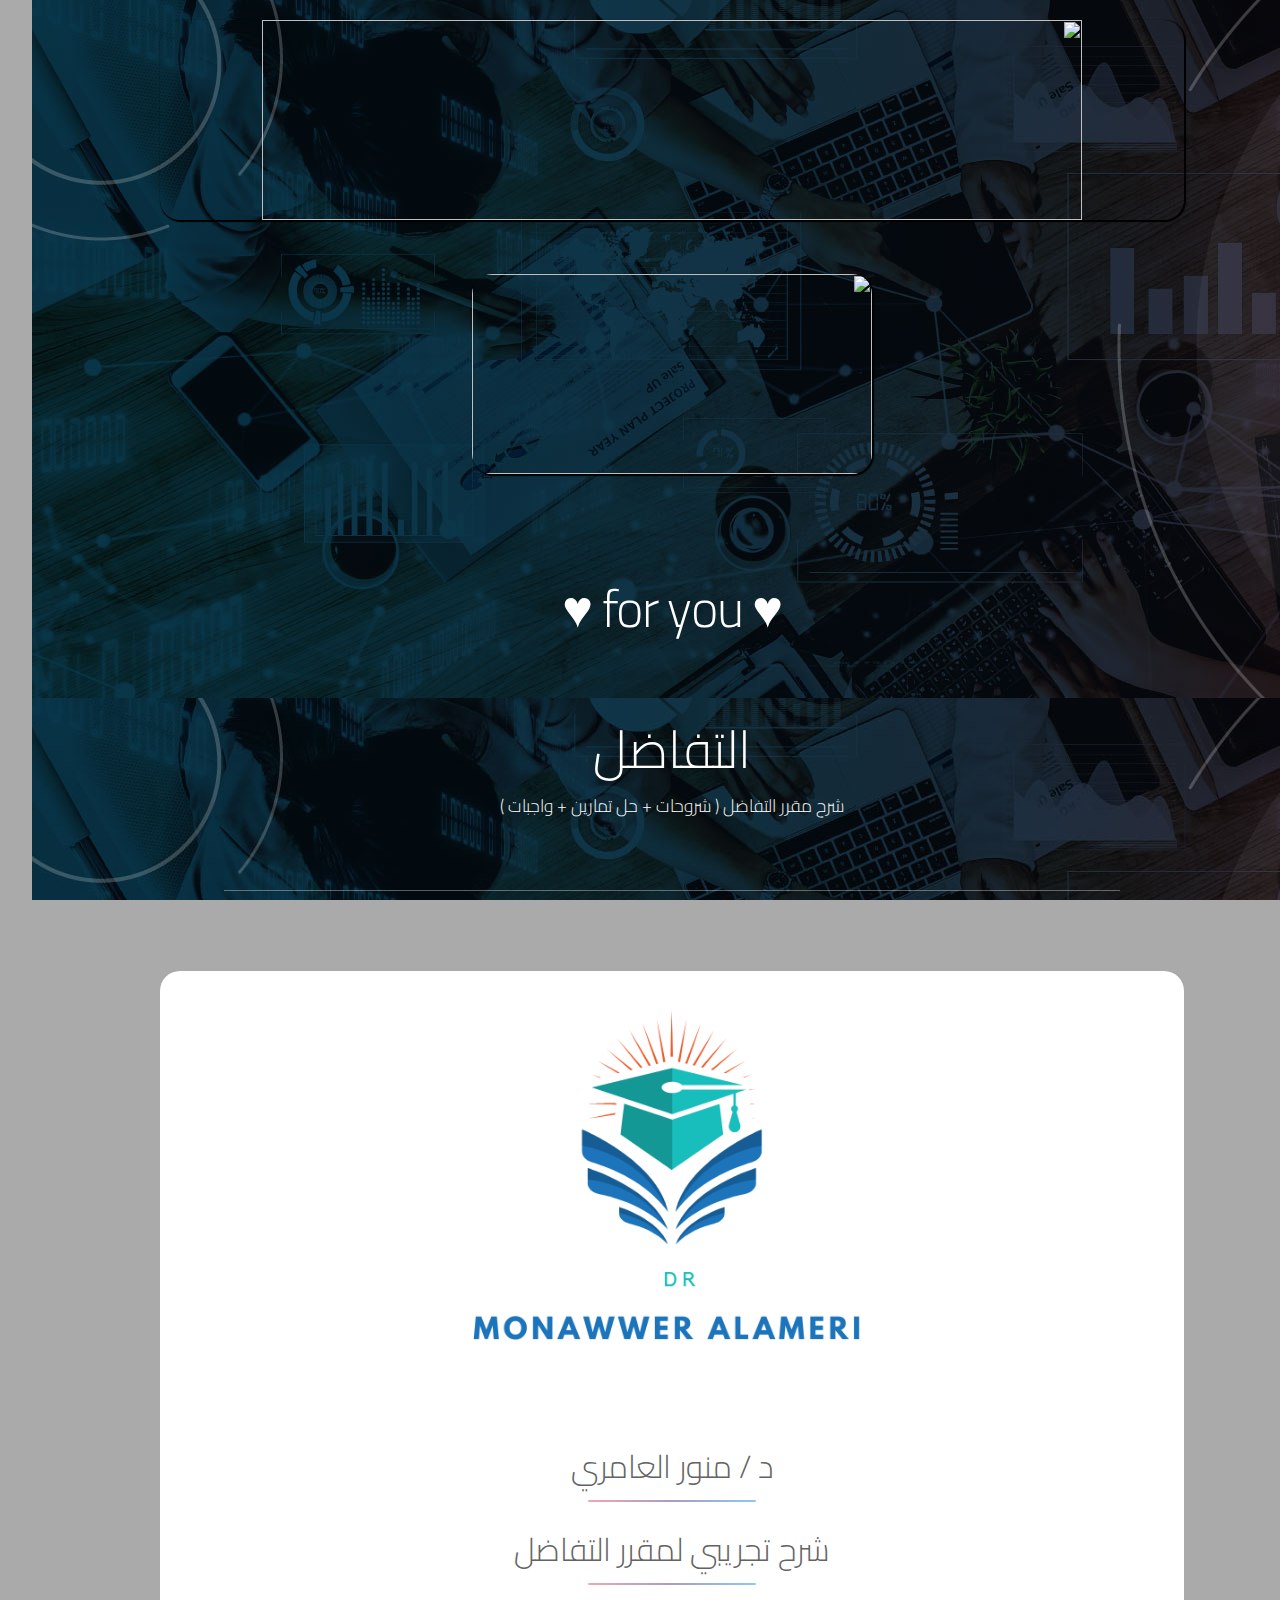
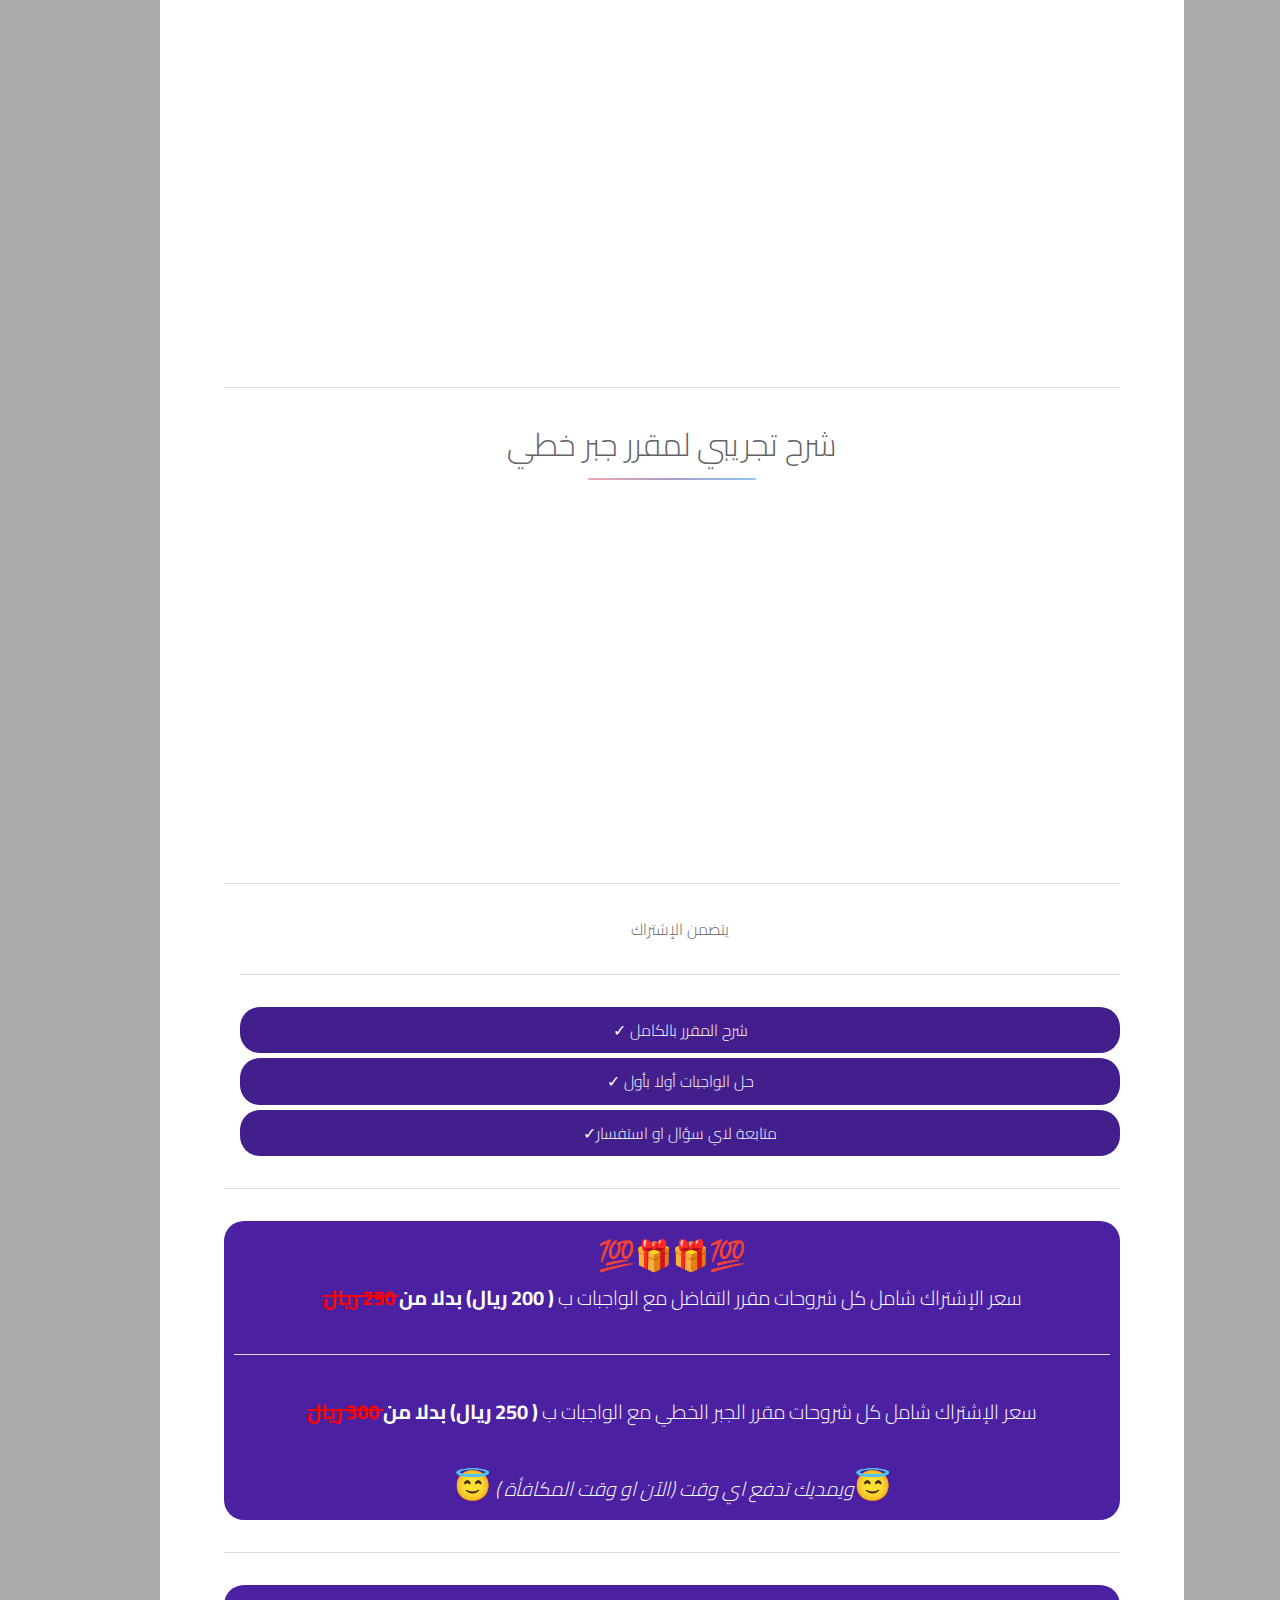
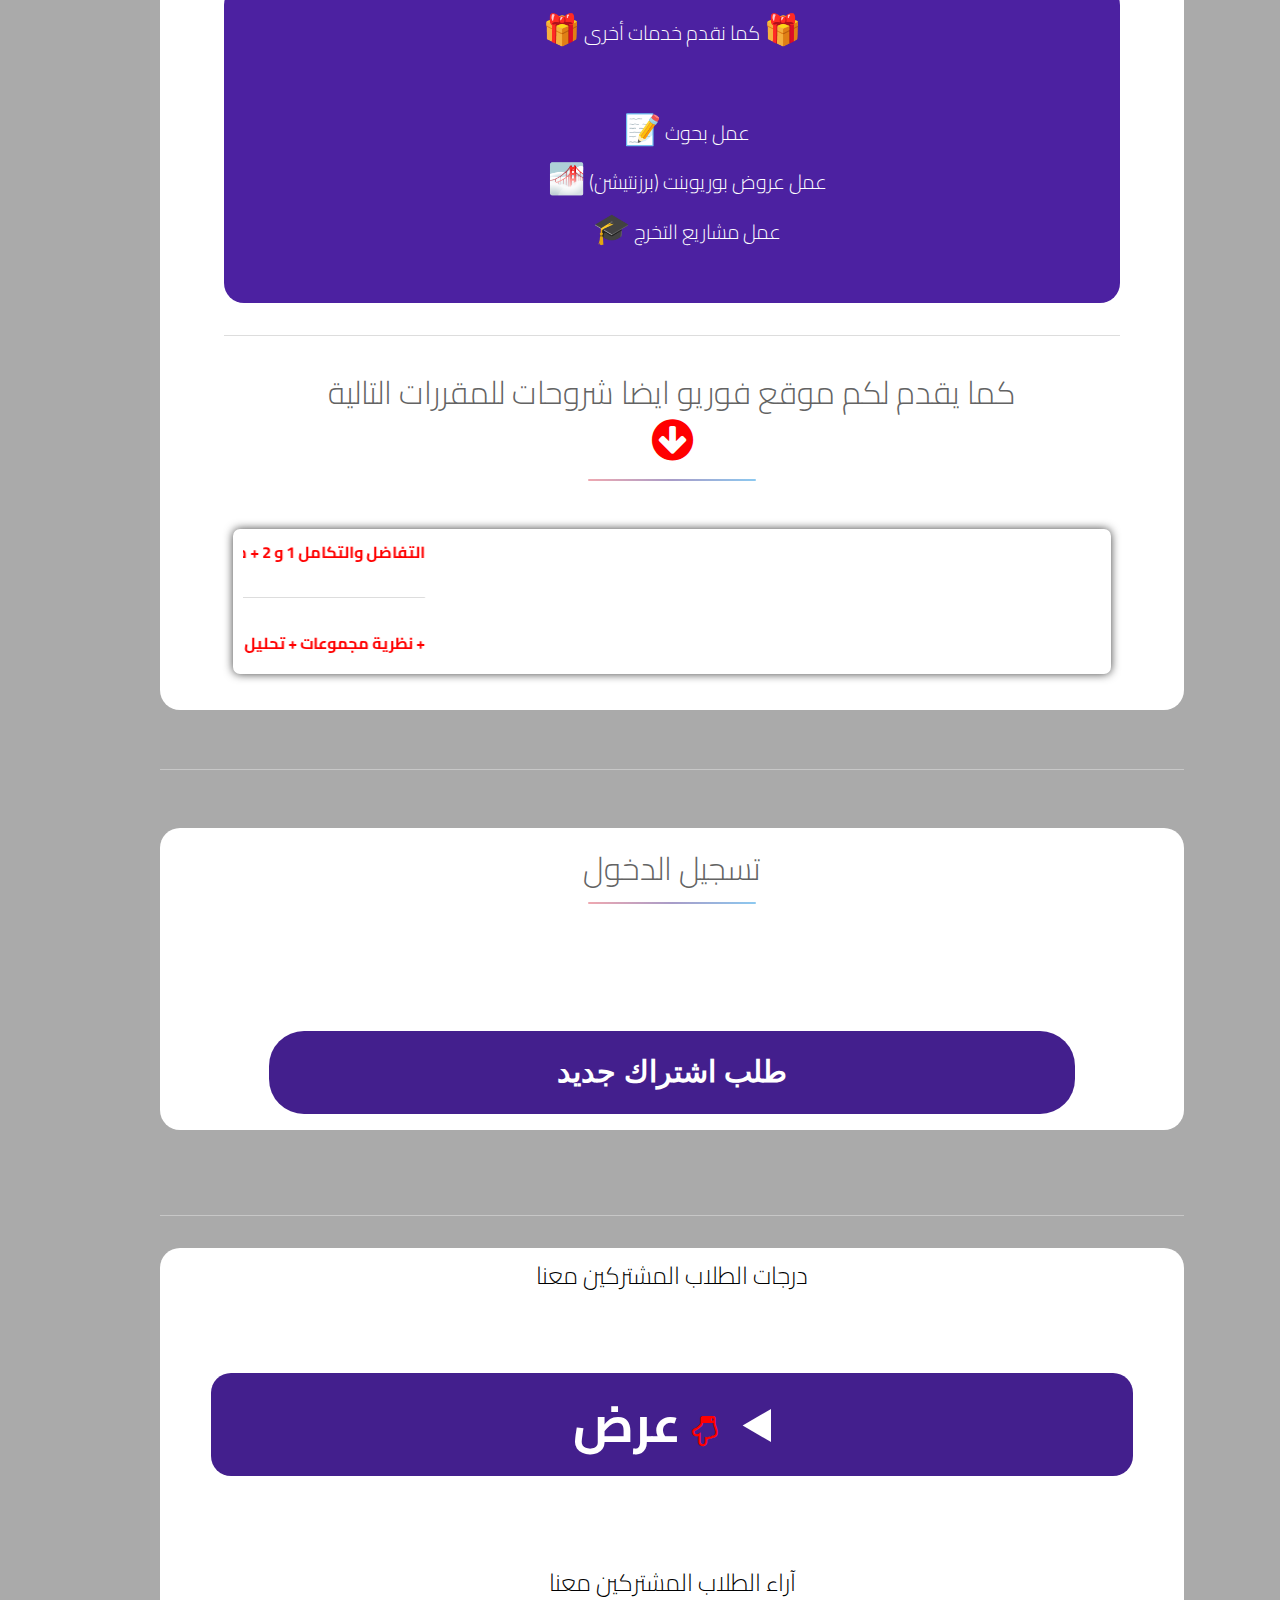
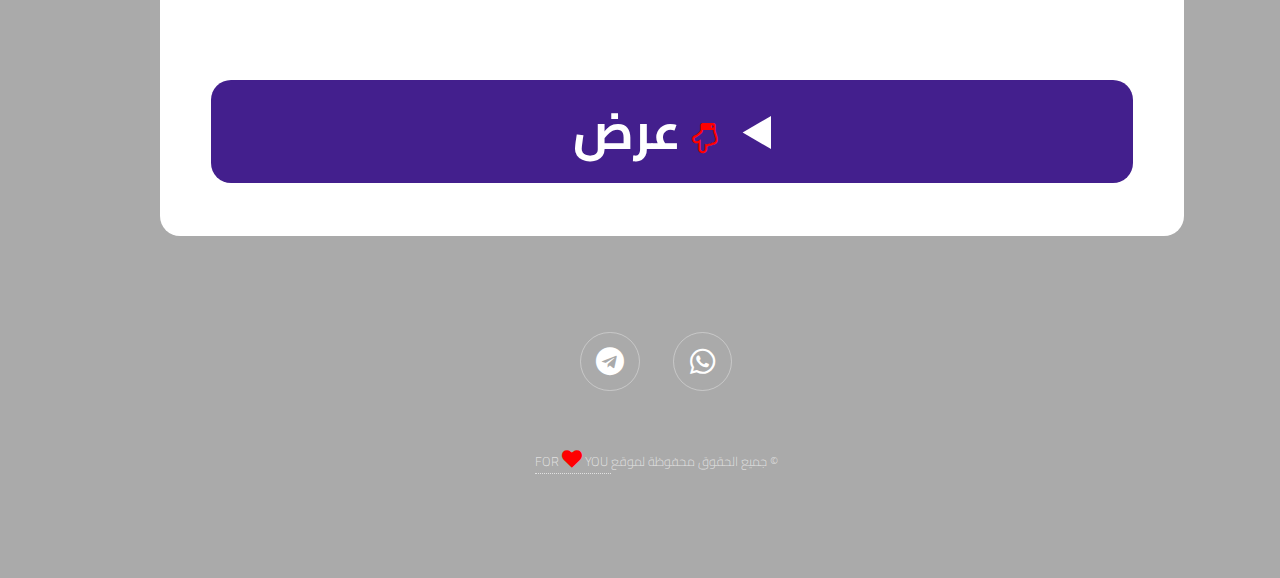
==== commit af60c716: "Update index.html" ====
--- a/math/index.html
+++ b/math/index.html
@@ -257,12 +257,12 @@
 
 
 		<ul class="list">
-                <summary>يتضمن هذا الموقع </summary><hr>
+               <summary>يتضمن الإشتراك </summary><hr>
                 
                 <li style="padding:10px;">شرح المقرر بالكامل &#x2713;</li>
                 <li  style="padding:10px;">حل الواجبات أولا بأول &#x2713;</li>
                 <li  style="padding:10px;">متابعة لاي سؤال او استفسار&#x2713;</li>
-                <li  style="padding:10px;">خدمات أخرى &#x2713;</li>
+                
                
                 <li></li>
             </ul><hr>
@@ -274,6 +274,22 @@
                 <span style='font-size:30px;'>&#128519;</span><i>ويمديك تدفع اي وقت  (الآن او وقت المكافأة ) </i><span style='font-size:30px;'>&#128519;</span>
             </div>
             <hr>
+
+            <div class="price" style="padding:10px;">
+                <p  style="padding:10px;"><span style='font-size:30px;'>&#127873;</span>  كما نقدم خدمات أخرى  <span style='font-size:30px;'>&#127873;</span></p>
+                <ul>
+                <li>عمل بحوث <span style='font-size:30px;'>&#128221;</span></li>
+                <li>عمل عروض بوريوبنت (برزنتيشن) <span style='font-size:30px;'>&#127745;</span></li>
+                <li>عمل مشاريع التخرج <span style='font-size:30px;'>&#127891;</span></li>
+                </ul>
+                
+                </div>
+            
+                
+                
+                </li>
+            <hr>
+
             <header class="major">
                 <h2> كما يقدم لكم موقع فوريو ايضا شروحات للمقررات التالية <br> <i class="fa fa-arrow-circle-down" style="font-size:48px;color:red"></i></h2>
                 </header>
